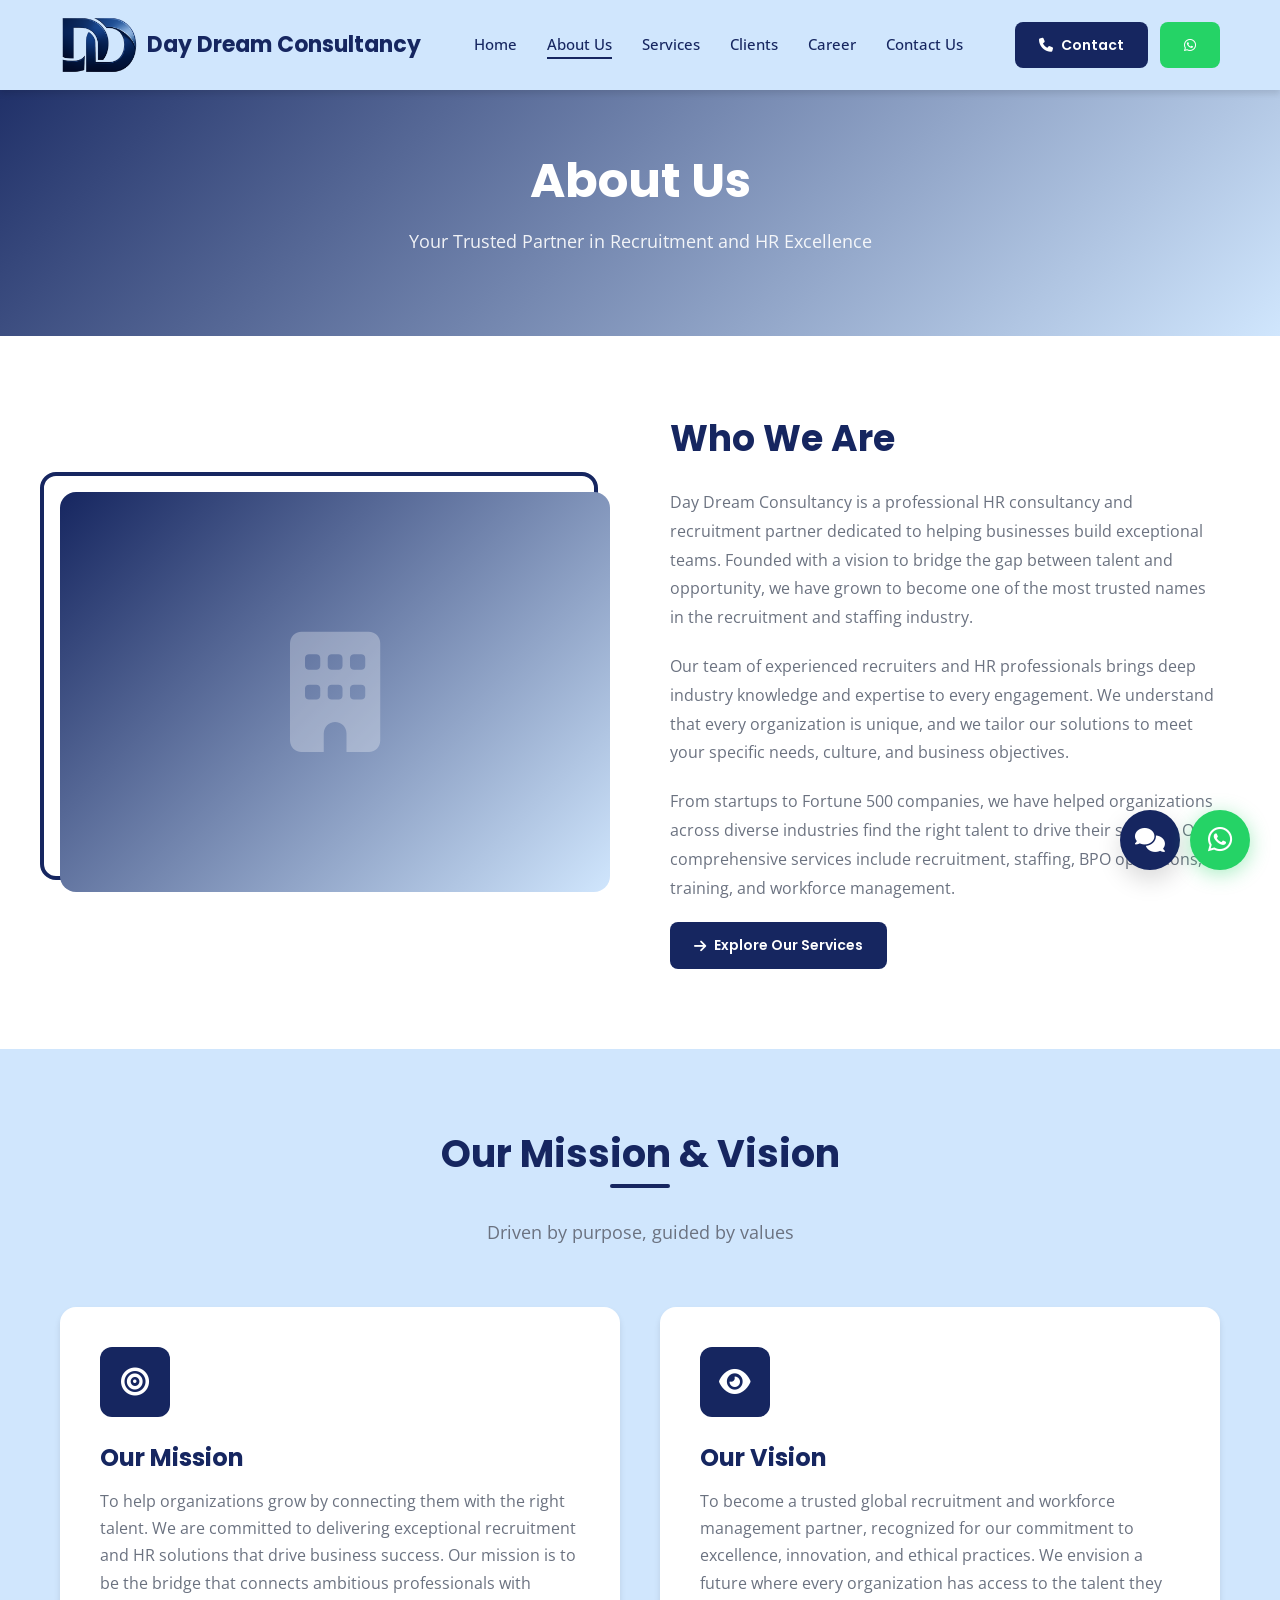
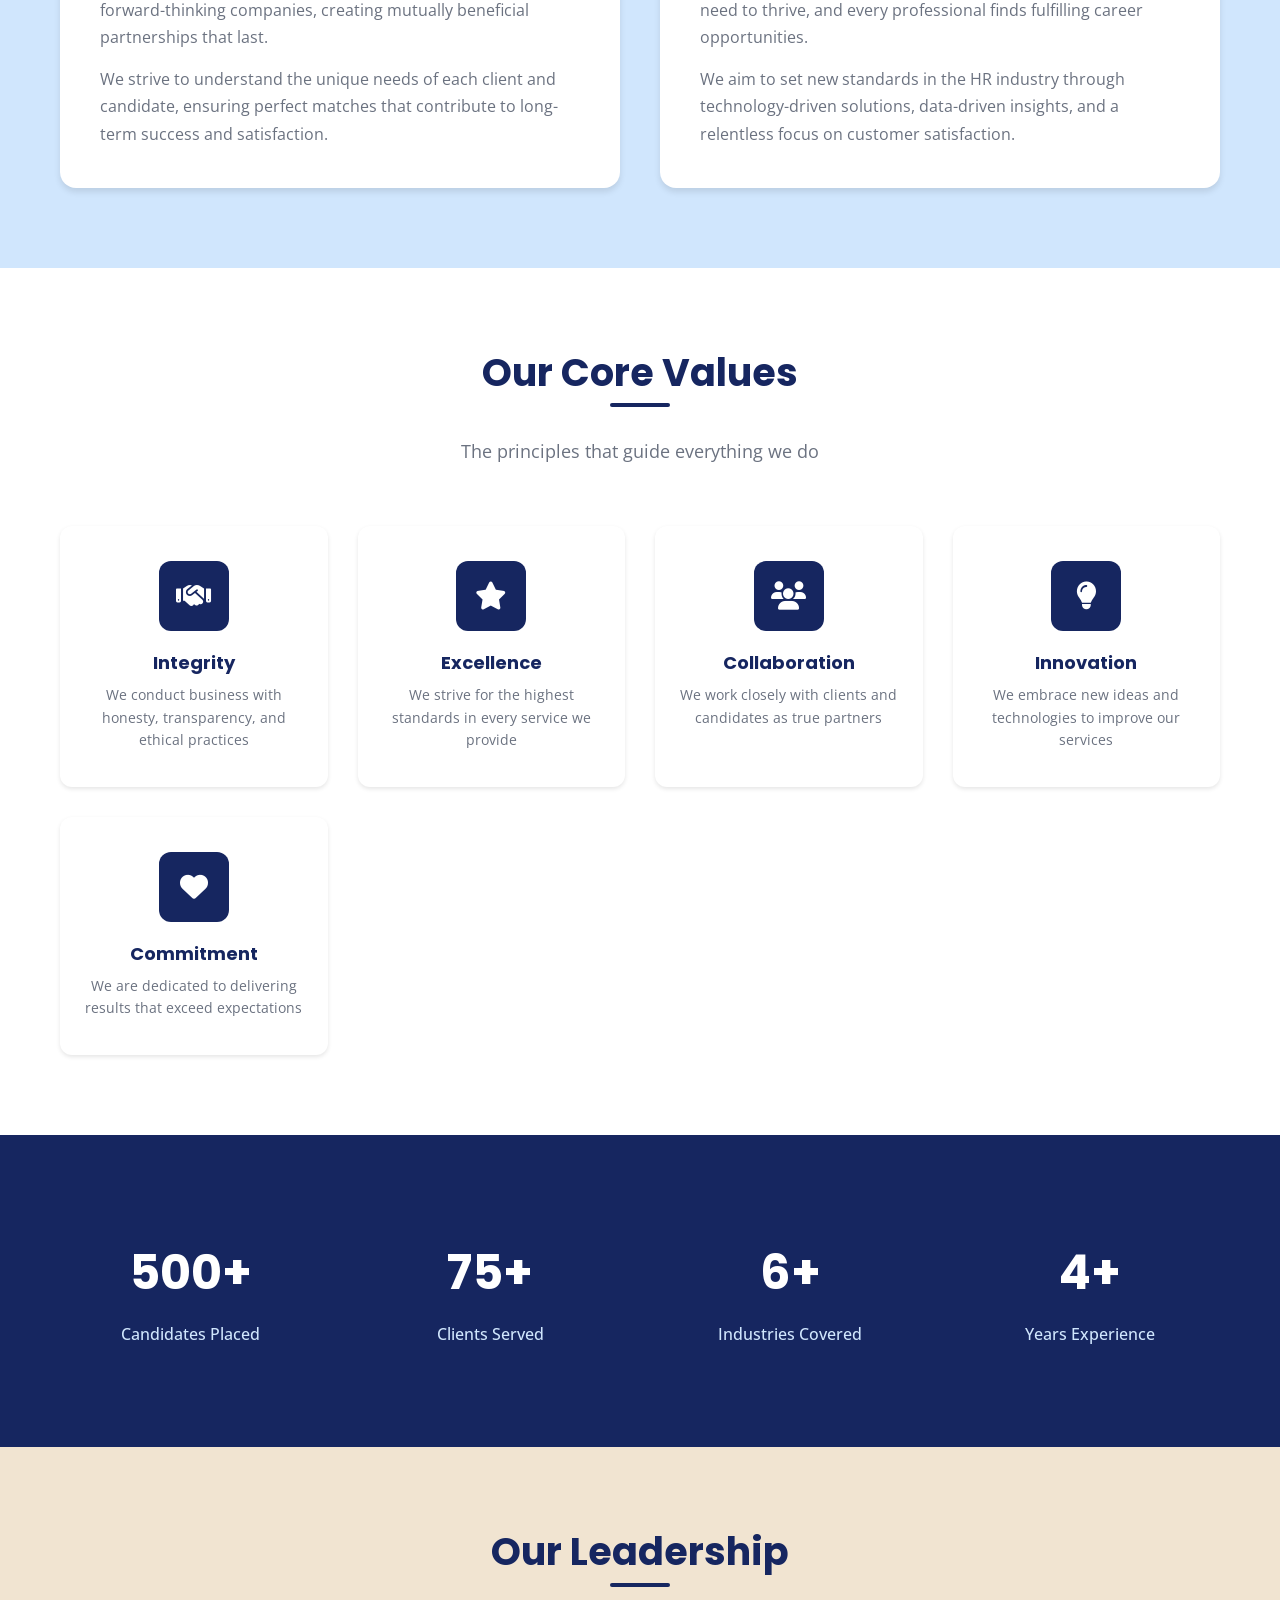
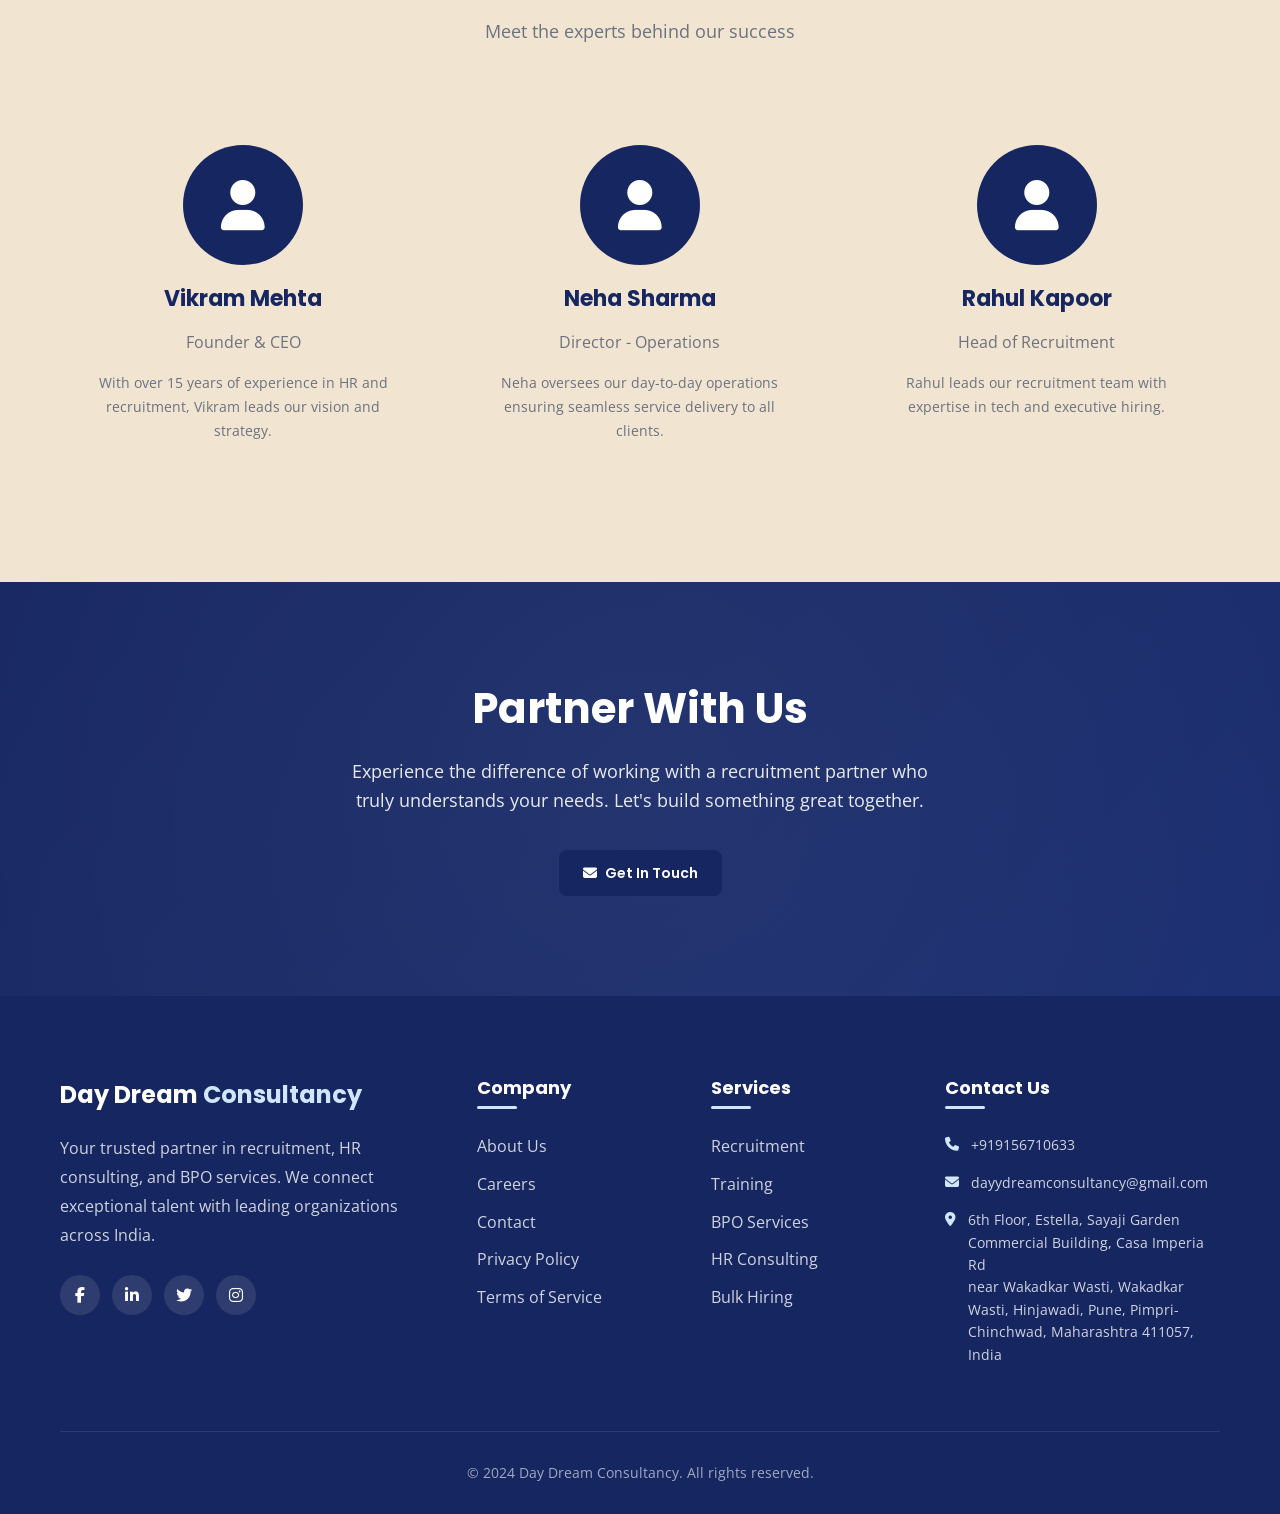
==== about.html @ 1b00fdf6 "Update project files" ====
<!DOCTYPE html>
<html lang="en">
<head>
    <meta charset="UTF-8">
    <meta name="viewport" content="width=device-width, initial-scale=1.0">
    <meta name="description" content="About Day Dream Consultancy - Professional HR consultancy and recruitment partner specializing in staffing, BPO operations, and workforce solutions.">
    <meta name="keywords" content="About Day Dream Consultancy, HR consultancy, recruitment company, staffing solutions">
    <meta name="author" content="Day Dream Consultancy">
    
    <title>About Us | Day Dream Consultancy</title>
    
    <!-- Google Fonts -->
    <link rel="preconnect" href="https://fonts.googleapis.com">
    <link rel="preconnect" href="https://fonts.gstatic.com" crossorigin>
    <link href="https://fonts.googleapis.com/css2?family=Open+Sans:wght@400;500;600&family=Poppins:wght@400;500;600;700&display=swap" rel="stylesheet">
    
    <!-- Font Awesome -->
    <link rel="stylesheet" href="https://cdnjs.cloudflare.com/ajax/libs/font-awesome/6.4.0/css/all.min.css">
    
    <!-- Custom CSS -->
    <link rel="stylesheet" href="css/style.css">

    <!-- Favicon -->
    <link rel="icon" type="image/png" href="data:image/svg+xml,%3Csvg xmlns='http://www.w3.org/2000/svg' viewBox='0 0 100 100'%3E%3Crect fill='%23162660' width='100' height='100' rx='15'/%3E%3Ctext x='50' y='65' font-family='Arial' font-size='45' font-weight='bold' text-anchor='middle' fill='white'%3EDD%3C/text%3E%3C/svg%3E">
</head>
<body>
    <!-- Navigation -->
    <nav class="navbar">
        <div class="container">
            <a href="index.html" class="logo">
    <img src="images/logo.png" alt="Day Dream Logo" class="logo-img">
                <div class="logo-text">Day Dream <span>Consultancy</span></div>
            </a>
            
            <ul class="nav-menu">
                <li><a href="index.html" class="nav-link">Home</a></li>
                <li><a href="about.html" class="nav-link active">About Us</a></li>
                <li><a href="services.html" class="nav-link">Services</a></li>
                <li><a href="clients.html" class="nav-link">Clients</a></li>
                <li><a href="career.html" class="nav-link">Career</a></li>
                <li><a href="contact.html" class="nav-link">Contact Us</a></li>
            
                
                <div class="nav-buttons mobile-only">
                    <a href="contact.html" class="btn btn-primary">
                        <i class="fas fa-phone"></i> Contact
                    </a>
                    <a href="https://wa.me/919XXXXXXXXXX?text=Hello%20Day%20Dream%20Consultancy%20I%20am%20interested%20in%20your%20services" target="_blank" class="btn btn-whatsapp">
                        <i class="fab fa-whatsapp"></i> WhatsApp
                    </a>
                </div>
            </ul>
            
            <div class="nav-buttons desktop-only">
                <a href="contact.html" class="btn btn-primary">
                    <i class="fas fa-phone"></i> Contact
                </a>
                <a href="https://wa.me/919156710633?text=Hello%20Day%20Dream%20Consultancy%20I%20am%20interested%20in%20your%20services" target="_blank" class="btn btn-whatsapp">
                    <i class="fab fa-whatsapp"></i>
                </a>
            </div>
            
            <div class="hamburger">
                <span></span>
                <span></span>
                <span></span>
            </div>
        </div>
    </nav>

    <!-- Page Header -->
    <header class="page-header">
        <div class="container">
            <h1>About Us</h1>
            <p>Your Trusted Partner in Recruitment and HR Excellence</p>
        </div>
    </header>

    <!-- About Content Section -->
    <section class="about-content">
        <div class="container">
            <div class="about-grid">
                <div class="about-image fade-in-up">
                    <div style="background: linear-gradient(135deg, #162660 0%, #D0E6FD 100%); height: 400px; border-radius: 16px; display: flex; align-items: center; justify-content: center;">
                        <i class="fas fa-building" style="font-size: 120px; color: rgba(255,255,255,0.3);"></i>
                    </div>
                </div>
                <div class="about-text fade-in-up">
                    <h2>Who We Are</h2>
                    <p>
                        Day Dream Consultancy is a professional HR consultancy and recruitment partner dedicated to 
                        helping businesses build exceptional teams. Founded with a vision to bridge the gap between 
                        talent and opportunity, we have grown to become one of the most trusted names in the 
                        recruitment and staffing industry.
                    </p>
                    <p>
                        Our team of experienced recruiters and HR professionals brings deep industry knowledge 
                        and expertise to every engagement. We understand that every organization is unique, and 
                        we tailor our solutions to meet your specific needs, culture, and business objectives.
                    </p>
                    <p>
                        From startups to Fortune 500 companies, we have helped organizations across diverse 
                        industries find the right talent to drive their success. Our comprehensive services 
                        include recruitment, staffing, BPO operations, training, and workforce management.
                    </p>
                    <a href="services.html" class="btn btn-royal">
                        <i class="fas fa-arrow-right"></i> Explore Our Services
                    </a>
                </div>
            </div>
        </div>
    </section>

    <!-- Mission & Vision Section -->
    <section class="mission-vision-section">
        <div class="container">
            <div class="section-header fade-in-up">
                <h2>Our Mission & Vision</h2>
                <p>Driven by purpose, guided by values</p>
            </div>
            
            <div class="mv-grid">
                <div class="mv-card fade-in-up">
                    <div class="mv-icon">
                        <i class="fas fa-bullseye"></i>
                    </div>
                    <h3>Our Mission</h3>
                    <p>
                        To help organizations grow by connecting them with the right talent. We are committed 
                        to delivering exceptional recruitment and HR solutions that drive business success. 
                        Our mission is to be the bridge that connects ambitious professionals with 
                        forward-thinking companies, creating mutually beneficial partnerships that last.
                    </p>
                    <p style="margin-top: 15px;">
                        We strive to understand the unique needs of each client and candidate, ensuring 
                        perfect matches that contribute to long-term success and satisfaction.
                    </p>
                </div>
                
                <div class="mv-card fade-in-up">
                    <div class="mv-icon">
                        <i class="fas fa-eye"></i>
                    </div>
                    <h3>Our Vision</h3>
                    <p>
                        To become a trusted global recruitment and workforce management partner, recognized 
                        for our commitment to excellence, innovation, and ethical practices. We envision 
                        a future where every organization has access to the talent they need to thrive, 
                        and every professional finds fulfilling career opportunities.
                    </p>
                    <p style="margin-top: 15px;">
                        We aim to set new standards in the HR industry through technology-driven solutions, 
                        data-driven insights, and a relentless focus on customer satisfaction.
                    </p>
                </div>
            </div>
        </div>
    </section>

    <!-- Core Values Section -->
    <section class="section-padding" style="background: #fff;">
        <div class="container">
            <div class="section-header fade-in-up">
                <h2>Our Core Values</h2>
                <p>The principles that guide everything we do</p>
            </div>

            <div class="features-grid">
                <div class="feature-box fade-in-up">
                    <div class="feature-icon">
                        <i class="fas fa-handshake"></i>
                    </div>
                    <h4>Integrity</h4>
                    <p>We conduct business with honesty, transparency, and ethical practices</p>
                </div>
                
                <div class="feature-box fade-in-up">
                    <div class="feature-icon">
                        <i class="fas fa-star"></i>
                    </div>
                    <h4>Excellence</h4>
                    <p>We strive for the highest standards in every service we provide</p>
                </div>
                
                <div class="feature-box fade-in-up">
                    <div class="feature-icon">
                        <i class="fas fa-users"></i>
                    </div>
                    <h4>Collaboration</h4>
                    <p>We work closely with clients and candidates as true partners</p>
                </div>
                
                <div class="feature-box fade-in-up">
                    <div class="feature-icon">
                        <i class="fas fa-lightbulb"></i>
                    </div>
                    <h4>Innovation</h4>
                    <p>We embrace new ideas and technologies to improve our services</p>
                </div>
                
                <div class="feature-box fade-in-up">
                    <div class="feature-icon">
                        <i class="fas fa-heart"></i>
                    </div>
                    <h4>Commitment</h4>
                    <p>We are dedicated to delivering results that exceed expectations</p>
                </div>
            </div>
        </div>
    </section>

    <!-- Statistics Section -->
    <section class="statistics-section">
        <div class="container">
            <div class="statistics-grid">
                <div class="stat-item fade-in-up">
                    <span class="stat-number counter" data-target="1000" data-suffix="+">0</span>
                    <span class="stat-label">Candidates Placed</span>
                </div>
                <div class="stat-item fade-in-up">
                    <span class="stat-number counter" data-target="150" data-suffix="+">0</span>
                    <span class="stat-label">Clients Served</span>
                </div>
                <div class="stat-item fade-in-up">
                    <span class="stat-number counter" data-target="12" data-suffix="+">0</span>
                    <span class="stat-label">Industries Covered</span>
                </div>
                <div class="stat-item fade-in-up">
                    <span class="stat-number counter" data-target="8" data-suffix="+">0</span>
                    <span class="stat-label">Years Experience</span>
                </div>
            </div>
        </div>
    </section>

    <!-- Team Section -->
    <section class="section-padding" style="background: #F1E4D1;">
        <div class="container">
            <div class="section-header fade-in-up">
                <h2>Our Leadership</h2>
                <p>Meet the experts behind our success</p>
            </div>
            
            <div class="services-grid" style="grid-template-columns: repeat(auto-fit, minmax(280px, 1fr));">
                <div class="service-card fade-in-up" style="text-align: center;">
                    <div style="width: 120px; height: 120px; background: #162660; border-radius: 50%; margin: 0 auto 20px; display: flex; align-items: center; justify-content: center;">
                        <i class="fas fa-user" style="font-size: 50px; color: white;"></i>
                    </div>
                    <h3>Vikram Mehta</h3>
                    <p style="color: #6B7280; margin-bottom: 15px;">Founder & CEO</p>
                    <p style="font-size: 14px;">With over 15 years of experience in HR and recruitment, Vikram leads our vision and strategy.</p>
                </div>
                
                <div class="service-card fade-in-up" style="text-align: center;">
                    <div style="width: 120px; height: 120px; background: #162660; border-radius: 50%; margin: 0 auto 20px; display: flex; align-items: center; justify-content: center;">
                        <i class="fas fa-user" style="font-size: 50px; color: white;"></i>
                    </div>
                    <h3>Neha Sharma</h3>
                    <p style="color: #6B7280; margin-bottom: 15px;">Director - Operations</p>
                    <p style="font-size: 14px;">Neha oversees our day-to-day operations ensuring seamless service delivery to all clients.</p>
                </div>
                
                <div class="service-card fade-in-up" style="text-align: center;">
                    <div style="width: 120px; height: 120px; background: #162660; border-radius: 50%; margin: 0 auto 20px; display: flex; align-items: center; justify-content: center;">
                        <i class="fas fa-user" style="font-size: 50px; color: white;"></i>
                    </div>
                    <h3>Rahul Kapoor</h3>
                    <p style="color: #6B7280; margin-bottom: 15px;">Head of Recruitment</p>
                    <p style="font-size: 14px;">Rahul leads our recruitment team with expertise in tech and executive hiring.</p>
                </div>
            </div>
        </div>
    </section>

    <!-- CTA Section -->
    <section class="cta-section">
        <div class="container">
            <div class="cta-content fade-in-up">
                <h2>Partner With Us</h2>
                <p>Experience the difference of working with a recruitment partner who truly understands your needs. 
                   Let's build something great together.</p>
                <a href="contact.html" class="btn btn-primary">
                    <i class="fas fa-envelope"></i> Get In Touch
                </a>
            </div>
        </div>
    </section>

    <!-- Footer -->
    <footer class="footer">
        <div class="container">
            <div class="footer-grid">
                <!-- Company Info -->
                <div class="footer-brand">
                    <div class="logo-text" style="color: white; font-size: 24px; margin-bottom: 20px;">
                        Day Dream <span style="color: #D0E6FD;">Consultancy</span>
                    </div>
                    <p>
                        Your trusted partner in recruitment, HR consulting, and BPO services. 
                        We connect exceptional talent with leading organizations across India.
                    </p>
                    <div class="footer-social">
                        <a href="#" aria-label="Facebook"><i class="fab fa-facebook-f"></i></a>
                        <a href="#" aria-label="LinkedIn"><i class="fab fa-linkedin-in"></i></a>
                        <a href="#" aria-label="Twitter"><i class="fab fa-twitter"></i></a>
                        <a href="#" aria-label="Instagram"><i class="fab fa-instagram"></i></a>
                    </div>
                </div>
                
                <!-- Quick Links -->
                <div>
                    <h4 class="footer-title">Company</h4>
                    <ul class="footer-links">
                        <li><a href="about.html">About Us</a></li>
                        <li><a href="career.html">Careers</a></li>
                        <li><a href="contact.html">Contact</a></li>
                        <li><a href="privacy.html">Privacy Policy</a></li>
                        <li><a href="terms.html">Terms of Service</a></li>
                    </ul>
                </div>
                
                <!-- Services -->
                <div>
                    <h4 class="footer-title">Services</h4>
                    <ul class="footer-links">
                        <li><a href="services.html">Recruitment</a></li>
                        <li><a href="services.html">Training</a></li>
                        <li><a href="services.html">BPO Services</a></li>
                        <li><a href="services.html">HR Consulting</a></li>
                        <li><a href="services.html">Bulk Hiring</a></li>
                    </ul>
                </div>
                
                <!-- Contact Info -->
                <div>
                    <h4 class="footer-title">Contact Us</h4>
                    <ul class="footer-contact">
                        <li>
                            <i class="fas fa-phone"></i>
                            <div>
                                <p>+919156710633</p>
                            </div>
                        </li>
                        <li>
                            <i class="fas fa-envelope"></i>
                            <div>
                                <p>dayydreamconsultancy@gmail.com</p>
                            </div>
                        </li>
                        <li>
                            <i class="fas fa-map-marker-alt"></i>
                            <div>
                                <p>6th Floor, Estella, Sayaji Garden Commercial Building, Casa Imperia Rd</p>
                                <p>near Wakadkar Wasti, Wakadkar Wasti, Hinjawadi, Pune, Pimpri-Chinchwad, Maharashtra 411057, India</p>
                            </div>
                        </li>
                    </ul>
                </div>
            </div>
            
            <div class="footer-bottom">
                <p>&copy; 2024 Day Dream Consultancy. All rights reserved.</p>
            </div>
        </div>
    </footer>

    <!-- Floating WhatsApp Button -->
    <a href="https://wa.me/919156710633?text=Hello%20Day%20Dream%20Consultancy%20I%20am%20interested%20in%20your%20services" 
       target="_blank" 
       class="whatsapp-float" 
       aria-label="Chat on WhatsApp">
        <i class="fab fa-whatsapp"></i>
    </a>


    <!-- Chatbot Widget -->
    <div class="chatbot-widget">
        <button class="chatbot-toggle" aria-label="Open chat">
            <i class="fas fa-comments"></i>
        </button>
        <div class="chatbot-window">
            <div class="chatbot-header">
                <h4>Day Dream Support</h4>
                <p>How can we help you today?</p>
            </div>
            <div class="chatbot-body">
                <div class="chatbot-message">
                    <p>Hello! Welcome to Day Dream Consultancy. Please select an option below:</p>
                </div>
                <div class="chatbot-options">
                    <div class="chatbot-option" data-action="hiring">
                        <i class="fas fa-briefcase"></i> Hiring Support
                    </div>
                    <div class="chatbot-option" data-action="job">
                        <i class="fas fa-user"></i> Apply for Job
                    </div>
                    <div class="chatbot-option" data-action="training">
                        <i class="fas fa-graduation-cap"></i> Training Programs
                    </div>
                    <div class="chatbot-option" data-action="hr">
                        <i class="fas fa-headset"></i> Talk to HR
                    </div>
                </div>
            </div>
        </div>
    </div>

    <!-- Custom JavaScript -->
    <script src="js/script.js"></script>
    
    <!-- Responsive Styles -->
    <style>
        @media (min-width: 769px) {
            .mobile-only { display: none !important; }
        }
        @media (max-width: 768px) {
            .desktop-only { display: none !important; }
        }
    </style>
</body>
</html>
---- css/style.css ----
/* ============================================
   Day Dream Consultancy - Main Stylesheet
   Color Palette:
   - Royal Blue: #162660 (Primary)
   - Powder Blue: #D0E6FD (Secondary)
   - Warm Beige: #F1E4D1 (Accent)
   ============================================ */

/* CSS Variables */
:root {
    --royal-blue: #162660;
    --powder-blue: #D0E6FD;
    --warm-beige: #F1E4D1;
    --white: #FFFFFF;
    --black: #1A1A1A;
    --gray: #6B7280;
    --light-gray: #F3F4F6;
    --success: #10B981;
    --warning: #F59E0B;
    --transition: all 0.3s ease;
    --shadow-sm: 0 2px 4px rgba(0, 0, 0, 0.1);
    --shadow-md: 0 4px 6px rgba(0, 0, 0, 0.1);
    --shadow-lg: 0 10px 25px rgba(0, 0, 0, 0.15);
    --shadow-xl: 0 20px 40px rgba(0, 0, 0, 0.2);
}

/* Reset & Base Styles */
* {
    margin: 0;
    padding: 0;
    box-sizing: border-box;
}

html {
    scroll-behavior: smooth;
}

body {
    font-family: 'Open Sans', 'Roboto', sans-serif;
    font-size: 16px;
    line-height: 1.6;
    color: var(--black);
    overflow-x: hidden;
}

h1, h2, h3, h4, h5, h6 {
    font-family: 'Poppins', 'Montserrat', sans-serif;
    font-weight: 700;
    line-height: 1.3;
    color: var(--royal-blue);
}

a {
    text-decoration: none;
    color: inherit;
    transition: var(--transition);
}

ul {
    list-style: none;
}

img {
    max-width: 100%;
    height: auto;
    display: block;
}

.container {
    max-width: 1200px;
    margin: 0 auto;
    padding: 0 20px;
}

.section-padding {
    padding: 80px 0;
}

/* ============================================
   Navigation Styles
   ============================================ */
.navbar {
    position: fixed;
    top: 0;
    left: 0;
    width: 100%;
    background: var(--powder-blue);
    z-index: 1000;
    padding: 15px 0;
    transition: var(--transition);
    box-shadow: var(--shadow-md);
}

.navbar.scrolled {
    padding: 10px 0;
    box-shadow: var(--shadow-lg);
}

.navbar .container {
    display: flex;
    justify-content: space-between;
    align-items: center;
}

.logo {
    display: flex;
    align-items: center;
    gap: 10px;
}

.logo-icon {
    display: flex;
    align-items: center;
    gap: 5px;
}

.logo-img {
    width: 77px;
    height: 60px;
}


.logo-text {
    color: var(--royal-blue);
    font-family: 'Poppins', sans-serif;
    font-size: 22px;
    font-weight: 700;
}

.logo-text span {
    color: var(--royal-blue);
}

.nav-menu {
    display: flex;
    align-items: center;
    gap: 30px;
}

.nav-link {
    color: var(--royal-blue);
    font-weight: 500;
    font-size: 15px;
    position: relative;
    padding: 5px 0;
}

.nav-link::after {
    content: '';
    position: absolute;
    bottom: 0;
    left: 0;
    width: 0;
    height: 2px;
    background: var(--royal-blue);
    transition: var(--transition);
}

.nav-link:hover::after,
.nav-link.active::after {
    width: 100%;
}

.nav-buttons {
    display: flex;
    gap: 12px;
}

.btn {
    display: inline-flex;
    align-items: center;
    justify-content: center;
    gap: 8px;
    padding: 12px 24px;
    font-size: 14px;
    font-weight: 600;
    border-radius: 8px;
    cursor: pointer;
    transition: var(--transition);
    border: none;
    font-family: 'Poppins', sans-serif;
}

.btn-primary {
    background: var(--royal-blue);
    color: var(--white);
}

.btn-primary:hover {
    background: #1a2d70;
    transform: translateY(-2px);
    box-shadow: var(--shadow-md);
}

.btn-secondary {
    background: transparent;
    color: var(--royal-blue);
    border: 2px solid var(--royal-blue);
}

.btn-secondary:hover {
    background: var(--royal-blue);
    color: var(--white);
}

.btn-whatsapp {
    background: #25D366;
    color: var(--white);
}

.btn-whatsapp:hover {
    background: #128C7E;
    transform: translateY(-2px);
}

.btn-royal {
    background: var(--royal-blue);
    color: var(--white);
}

.btn-royal:hover {
    background: #1a2d70;
    transform: translateY(-2px);
    box-shadow: var(--shadow-md);
}

.btn-beige {
    background: var(--warm-beige);
    color: var(--royal-blue);
}

.btn-beige:hover {
    background: #e5d4bc;
    transform: translateY(-2px);
}

.hamburger {
    display: none;
    flex-direction: column;
    gap: 5px;
    cursor: pointer;
    padding: 5px;
}

.hamburger span {
    width: 25px;
    height: 3px;
    background: var(--royal-blue);
    border-radius: 3px;
    transition: var(--transition);
}

/* Mobile/Desktop Visibility */
.mobile-only {
    display: none;
}

.desktop-only {
    display: flex;
}

/* ============================================
   Hero Section
   ============================================ */
.hero {
    min-height: 100vh;
    background: linear-gradient(135deg, var(--royal-blue) 0%, var(--powder-blue) 100%);
    display: flex;
    align-items: center;
    padding-top: 80px;
    position: relative;
    overflow: hidden;
}

.hero::before {
    content: '';
    position: absolute;
    top: 0;
    left: 0;
    right: 0;
    bottom: 0;
    background: url("data:image/svg+xml,%3Csvg width='60' height='60' viewBox='0 0 60 60' xmlns='http://www.w3.org/2000/svg'%3E%3Cg fill='none' fill-rule='evenodd'%3E%3Cg fill='%23ffffff' fill-opacity='0.05'%3E%3Cpath d='M36 34v-4h-2v4h-4v2h4v4h2v-4h4v-2h-4zm0-30V0h-2v4h-4v2h4v4h2V6h4V4h-4zM6 34v-4H4v4H0v2h4v4h2v-4h4v-2H6zM6 4V0H4v4H0v2h4v4h2V6h4V4H6z'/%3E%3C/g%3E%3C/g%3E%3C/svg%3E");
    opacity: 0.5;
}

.hero .container {
    position: relative;
    z-index: 1;
}

.hero-content {
    max-width: 700px;
    animation: fadeInUp 1s ease;
}

.hero-subtitle {
    color: var(--powder-blue);
    font-size: 14px;
    font-weight: 600;
    text-transform: uppercase;
    letter-spacing: 2px;
    margin-bottom: 20px;
    display: inline-block;
}

.hero-title {
    color: var(--white);
    font-size: 52px;
    line-height: 1.2;
    margin-bottom: 25px;
}

.hero-title span {
    color: var(--warm-beige);
}

.hero-description {
    color: rgba(255, 255, 255, 0.9);
    font-size: 18px;
    line-height: 1.8;
    margin-bottom: 35px;
}

.hero-buttons {
    display: flex;
    gap: 15px;
    flex-wrap: wrap;
}

.hero-buttons .btn {
    padding: 15px 35px;
    font-size: 16px;
}

.hero-image {
    position: absolute;
    right: 5%;
    top: 50%;
    transform: translateY(-50%);
    max-width: 450px;
    animation: float 3s ease-in-out infinite;
}

@keyframes float {
    0%, 100% { transform: translateY(-50%) translateY(0); }
    50% { transform: translateY(-50%) translateY(-20px); }
}

/* ============================================
   Section Headers
   ============================================ */
.section-header {
    text-align: center;
    margin-bottom: 60px;
}

.section-header h2 {
    font-size: 38px;
    margin-bottom: 15px;
    position: relative;
    display: inline-block;
}

.section-header h2::after {
    content: '';
    position: absolute;
    bottom: -10px;
    left: 50%;
    transform: translateX(-50%);
    width: 60px;
    height: 4px;
    background: var(--royal-blue);
    border-radius: 2px;
}

.section-header p {
    color: var(--gray);
    font-size: 18px;
    max-width: 600px;
    margin: 25px auto 0;
}

/* ============================================
   Services Section
   ============================================ */
.services-section {
    background: var(--white);
}

.services-grid {
    display: grid;
    grid-template-columns: repeat(auto-fit, minmax(350px, 1fr));
    gap: 30px;
}

.service-card {
    background: var(--warm-beige);
    padding: 40px 30px;
    border-radius: 16px;
    text-align: center;
    transition: var(--transition);
    position: relative;
    overflow: hidden;
}

.service-card::before {
    content: '';
    position: absolute;
    top: 0;
    left: 0;
    width: 100%;
    height: 4px;
    background: var(--royal-blue);
    transform: scaleX(0);
    transition: var(--transition);
}

.service-card:hover {
    transform: translateY(-10px);
    box-shadow: var(--shadow-xl);
}

.service-card:hover::before {
    transform: scaleX(1);
}

.service-icon {
    width: 80px;
    height: 80px;
    background: var(--royal-blue);
    border-radius: 50%;
    display: flex;
    align-items: center;
    justify-content: center;
    margin: 0 auto 25px;
    font-size: 32px;
    color: var(--white);
    transition: var(--transition);
}

.service-card:hover .service-icon {
    background: var(--white);
    color: var(--royal-blue);
    transform: rotateY(360deg);
}

.service-card h3 {
    font-size: 22px;
    margin-bottom: 15px;
    color: var(--royal-blue);
}

.service-card p {
    color: var(--gray);
    margin-bottom: 20px;
    line-height: 1.7;
}

.service-link {
    color: var(--royal-blue);
    font-weight: 600;
    display: inline-flex;
    align-items: center;
    gap: 5px;
}

.service-link:hover {
    gap: 10px;
}

/* ============================================
   Why Choose Us Section
   ============================================ */
.why-choose-section {
    background: var(--powder-blue);
}

.why-choose-section .section-header h2::after {
    background: var(--royal-blue);
}

.features-grid {
    display: grid;
    grid-template-columns: repeat(auto-fit, minmax(220px, 1fr));
    gap: 30px;
}

.feature-box {
    background: var(--white);
    padding: 35px 25px;
    border-radius: 12px;
    text-align: center;
    transition: var(--transition);
    box-shadow: var(--shadow-sm);
}

.feature-box:hover {
    transform: translateY(-5px);
    box-shadow: var(--shadow-lg);
}

.feature-icon {
    width: 70px;
    height: 70px;
    background: var(--royal-blue);
    border-radius: 12px;
    display: flex;
    align-items: center;
    justify-content: center;
    margin: 0 auto 20px;
    font-size: 28px;
    color: var(--white);
}

.feature-box h4 {
    font-size: 18px;
    margin-bottom: 10px;
    color: var(--royal-blue);
}

.feature-box p {
    color: var(--gray);
    font-size: 14px;
}

/* ============================================
   Statistics Section
   ============================================ */
.statistics-section {
    background: var(--royal-blue);
    padding: 80px 0;
}

.statistics-grid {
    display: grid;
    grid-template-columns: repeat(auto-fit, minmax(200px, 1fr));
    gap: 40px;
    text-align: center;
}

.stat-item {
    padding: 20px;
}

.stat-number {
    font-size: 48px;
    font-weight: 700;
    color: var(--white);
    font-family: 'Poppins', sans-serif;
    display: block;
    margin-bottom: 10px;
}

.stat-label {
    color: var(--powder-blue);
    font-size: 16px;
    font-weight: 500;
}

/* ============================================
   Client Logo Slider
   ============================================ */
.clients-slider-section {
    background: var(--white);
    padding: 60px 0;
    overflow: hidden;
}

.clients-slider {
    display: flex;
    gap: 60px;
    animation: scroll 30s linear infinite;
}

.clients-slider:hover {
    animation-play-state: paused;
}

@keyframes scroll {
    0% { transform: translateX(0); }
    100% { transform: translateX(-50%); }
}

.client-logo {
    flex-shrink: 0;
    width: 150px;
    height: 80px;
    background: var(--light-gray);
    border-radius: 8px;
    display: flex;
    align-items: center;
    justify-content: center;
    font-weight: 600;
    color: var(--gray);
    filter: grayscale(100%);
    opacity: 0.7;
    transition: var(--transition);
}

.client-logo:hover {
    filter: grayscale(0%);
    opacity: 1;
}

/* ============================================
   Testimonials Section
   ============================================ */
.testimonials-section {
    background: var(--warm-beige);
}

.testimonials-slider {
    position: relative;
    max-width: 800px;
    margin: 0 auto;
    overflow: hidden;
}

.testimonials-track {
    display: flex;
    transition: transform 0.5s ease;
}

.testimonial-card {
    min-width: 100%;
    padding: 40px;
    background: var(--white);
    border-radius: 16px;
    text-align: center;
    box-shadow: var(--shadow-md);
}

.testimonial-stars {
    color: #FFC107;
    font-size: 20px;
    margin-bottom: 20px;
}

.testimonial-text {
    font-size: 18px;
    color: var(--gray);
    line-height: 1.8;
    margin-bottom: 25px;
    font-style: italic;
}

.testimonial-author {
    display: flex;
    flex-direction: column;
    align-items: center;
    gap: 5px;
}

.testimonial-author h4 {
    color: var(--royal-blue);
    font-size: 18px;
}

.testimonial-author span {
    color: var(--gray);
    font-size: 14px;
}

.testimonial-nav {
    display: flex;
    justify-content: center;
    gap: 15px;
    margin-top: 30px;
}

.testimonial-nav button {
    width: 45px;
    height: 45px;
    border-radius: 50%;
    border: 2px solid var(--royal-blue);
    background: transparent;
    color: var(--royal-blue);
    cursor: pointer;
    transition: var(--transition);
    display: flex;
    align-items: center;
    justify-content: center;
}

.testimonial-nav button:hover {
    background: var(--royal-blue);
    color: var(--white);
}

.testimonial-dots {
    display: flex;
    justify-content: center;
    gap: 10px;
    margin-top: 20px;
}

.dot {
    width: 12px;
    height: 12px;
    border-radius: 50%;
    background: var(--gray);
    cursor: pointer;
    transition: var(--transition);
}

.dot.active {
    background: var(--royal-blue);
    transform: scale(1.2);
}

/* ============================================
   CTA Section
   ============================================ */
.cta-section {
    background: linear-gradient(135deg, var(--royal-blue) 0%, #1a2d70 100%);
    padding: 100px 0;
    text-align: center;
    position: relative;
    overflow: hidden;
}

.cta-section::before {
    content: '';
    position: absolute;
    top: -50%;
    left: -50%;
    width: 200%;
    height: 200%;
    background: radial-gradient(circle, rgba(255,255,255,0.05) 0%, transparent 70%);
    animation: rotate 20s linear infinite;
}

@keyframes rotate {
    from { transform: rotate(0deg); }
    to { transform: rotate(360deg); }
}

.cta-content {
    position: relative;
    z-index: 1;
}

.cta-content h2 {
    color: var(--white);
    font-size: 42px;
    margin-bottom: 20px;
}

.cta-content p {
    color: rgba(255, 255, 255, 0.9);
    font-size: 18px;
    max-width: 600px;
    margin: 0 auto 35px;
}

/* ============================================
   About Page Styles
   ============================================ */
.page-header {
    background: linear-gradient(135deg, var(--royal-blue) 0%, var(--powder-blue) 100%);
    padding: 150px 0 80px;
    text-align: center;
}

.page-header h1 {
    color: var(--white);
    font-size: 48px;
    margin-bottom: 15px;
}

.page-header p {
    color: rgba(255, 255, 255, 0.9);
    font-size: 18px;
}

.about-content {
    padding: 80px 0;
}

.about-grid {
    display: grid;
    grid-template-columns: 1fr 1fr;
    gap: 60px;
    align-items: center;
}

.about-image {
    position: relative;
}

.about-image img {
    border-radius: 16px;
    box-shadow: var(--shadow-xl);
}

.about-image::before {
    content: '';
    position: absolute;
    top: -20px;
    left: -20px;
    width: 100%;
    height: 100%;
    border: 4px solid var(--royal-blue);
    border-radius: 16px;
    z-index: -1;
}

.about-text h2 {
    font-size: 36px;
    margin-bottom: 25px;
}

.about-text p {
    color: var(--gray);
    margin-bottom: 20px;
    line-height: 1.8;
}

.mission-vision-section {
    background: var(--powder-blue);
    padding: 80px 0;
}

.mv-grid {
    display: grid;
    grid-template-columns: 1fr 1fr;
    gap: 40px;
}

.mv-card {
    background: var(--white);
    padding: 40px;
    border-radius: 16px;
    box-shadow: var(--shadow-md);
    transition: var(--transition);
}

.mv-card:hover {
    transform: translateY(-5px);
    box-shadow: var(--shadow-lg);
}

.mv-icon {
    width: 70px;
    height: 70px;
    background: var(--royal-blue);
    border-radius: 12px;
    display: flex;
    align-items: center;
    justify-content: center;
    font-size: 28px;
    color: var(--white);
    margin-bottom: 25px;
}

.mv-card h3 {
    font-size: 24px;
    margin-bottom: 15px;
}

.mv-card p {
    color: var(--gray);
    line-height: 1.7;
}

/* ============================================
   Services Page Styles
   ============================================ */
.services-detail-section {
    padding: 80px 0;
    background: var(--white);
}

.service-detail-card {
    display: grid;
    grid-template-columns: 1fr 1fr;
    gap: 50px;
    align-items: center;
    margin-bottom: 60px;
    padding: 40px;
    background: var(--warm-beige);
    border-radius: 16px;
}

.service-detail-card:nth-child(even) {
    direction: rtl;
}

.service-detail-card:nth-child(even) > * {
    direction: ltr;
}

.service-detail-content h3 {
    font-size: 28px;
    margin-bottom: 20px;
    display: flex;
    align-items: center;
    gap: 15px;
}

.service-detail-content h3 i {
    width: 50px;
    height: 50px;
    background: var(--royal-blue);
    border-radius: 10px;
    display: flex;
    align-items: center;
    justify-content: center;
    color: var(--white);
    font-size: 22px;
}

.service-detail-content p {
    color: var(--gray);
    line-height: 1.8;
    margin-bottom: 20px;
}

.service-features {
    list-style: none;
}

.service-features li {
    padding: 8px 0;
    color: var(--black);
    display: flex;
    align-items: center;
    gap: 10px;
}

.service-features li::before {
    content: '✓';
    width: 24px;
    height: 24px;
    background: var(--royal-blue);
    color: var(--white);
    border-radius: 50%;
    display: flex;
    align-items: center;
    justify-content: center;
    font-size: 12px;
    flex-shrink: 0;
}

.service-detail-image {
    background: var(--royal-blue);
    border-radius: 12px;
    height: 300px;
    display: flex;
    align-items: center;
    justify-content: center;
    color: var(--white);
    font-size: 64px;
}

/* ============================================
   Clients Page Styles
   ============================================ */
.clients-grid-section {
    padding: 80px 0;
    background: var(--white);
}

.clients-grid {
    display: grid;
    grid-template-columns: repeat(auto-fit, minmax(200px, 1fr));
    gap: 30px;
    margin-bottom: 80px;
}

.client-card {
    background: var(--light-gray);
    padding: 40px 30px;
    border-radius: 12px;
    text-align: center;
    transition: var(--transition);
    border: 2px solid transparent;
}

.client-card:hover {
    border-color: var(--royal-blue);
    transform: translateY(-5px);
    box-shadow: var(--shadow-md);
}

.client-card i {
    font-size: 48px;
    color: var(--royal-blue);
    margin-bottom: 15px;
}

.client-card h4 {
    color: var(--royal-blue);
    font-size: 18px;
}

.video-testimonials {
    background: var(--powder-blue);
    padding: 60px;
    border-radius: 16px;
    text-align: center;
}

.video-testimonials h3 {
    font-size: 28px;
    margin-bottom: 30px;
}

.video-grid {
    display: grid;
    grid-template-columns: repeat(auto-fit, minmax(300px, 1fr));
    gap: 30px;
}

.video-card {
    background: var(--white);
    border-radius: 12px;
    overflow: hidden;
    box-shadow: var(--shadow-md);
}

.video-placeholder {
    height: 200px;
    background: var(--royal-blue);
    display: flex;
    align-items: center;
    justify-content: center;
    color: var(--white);
    font-size: 48px;
}

.video-card h4 {
    padding: 20px;
    color: var(--royal-blue);
}

/* ============================================
   Career Page Styles
   ============================================ */
.career-section {
    padding: 80px 0;
    background: var(--white);
}

.jobs-grid {
    display: grid;
    grid-template-columns: repeat(auto-fit, minmax(350px, 1fr));
    gap: 30px;
    margin-bottom: 60px;
}

.job-card {
    background: var(--warm-beige);
    padding: 30px;
    border-radius: 12px;
    transition: var(--transition);
    border-left: 4px solid var(--royal-blue);
}

.job-card:hover {
    transform: translateX(10px);
    box-shadow: var(--shadow-md);
}

.job-card h4 {
    font-size: 20px;
    margin-bottom: 15px;
    color: var(--royal-blue);
}

.job-meta {
    display: flex;
    gap: 20px;
    margin-bottom: 20px;
    flex-wrap: wrap;
}

.job-meta span {
    display: flex;
    align-items: center;
    gap: 5px;
    color: var(--gray);
    font-size: 14px;
}

.application-section {
    background: var(--powder-blue);
    padding: 60px;
    border-radius: 16px;
}

.application-section h3 {
    font-size: 28px;
    margin-bottom: 30px;
    text-align: center;
}

.form-grid {
    display: grid;
    grid-template-columns: repeat(2, 1fr);
    gap: 20px;
}

.form-group {
    margin-bottom: 5px;
}

.form-group.full-width {
    grid-column: span 2;
}

.form-group label {
    display: block;
    margin-bottom: 8px;
    color: var(--royal-blue);
    font-weight: 600;
    font-size: 14px;
}

.form-group input,
.form-group select,
.form-group textarea {
    width: 100%;
    padding: 14px 18px;
    border: 2px solid transparent;
    border-radius: 8px;
    font-size: 15px;
    font-family: inherit;
    transition: var(--transition);
    background: var(--white);
}

.form-group input:focus,
.form-group select:focus,
.form-group textarea:focus {
    outline: none;
    border-color: var(--royal-blue);
}

.form-group input[type="file"] {
    padding: 10px;
}

.file-hint {
    font-size: 12px;
    color: var(--gray);
    margin-top: 5px;
}

.form-group textarea {
    resize: vertical;
    min-height: 120px;
}

.form-submit {
    grid-column: span 2;
    text-align: center;
    margin-top: 20px;
}

.form-submit .btn {
    padding: 15px 50px;
    font-size: 16px;
}

/* ============================================
   Contact Page Styles
   ============================================ */
.contact-section {
    padding: 80px 0;
    background: var(--white);
}

.contact-grid {
    display: grid;
    grid-template-columns: 1fr 1fr;
    gap: 60px;
}

.contact-info h3 {
    font-size: 28px;
    margin-bottom: 25px;
}

.contact-info > p {
    color: var(--gray);
    margin-bottom: 30px;
    line-height: 1.8;
}

.contact-details {
    margin-bottom: 40px;
}

.contact-item {
    display: flex;
    align-items: flex-start;
    gap: 15px;
    margin-bottom: 25px;
}

.contact-item i {
    width: 50px;
    height: 50px;
    background: var(--royal-blue);
    border-radius: 10px;
    display: flex;
    align-items: center;
    justify-content: center;
    color: var(--white);
    font-size: 20px;
    flex-shrink: 0;
}

.contact-item h4 {
    font-size: 16px;
    margin-bottom: 5px;
}

.contact-item p {
    color: var(--gray);
    font-size: 15px;
}

.social-links {
    display: flex;
    gap: 15px;
}

.social-links a {
    width: 45px;
    height: 45px;
    background: var(--royal-blue);
    border-radius: 50%;
    display: flex;
    align-items: center;
    justify-content: center;
    color: var(--white);
    font-size: 18px;
    transition: var(--transition);
}

.social-links a:hover {
    background: var(--powder-blue);
    color: var(--royal-blue);
    transform: translateY(-3px);
}

.contact-form-wrapper {
    background: var(--warm-beige);
    padding: 40px;
    border-radius: 16px;
}

.contact-form-wrapper h3 {
    font-size: 24px;
    margin-bottom: 25px;
}

.map-section {
    padding: 0 0 80px;
}

.map-container {
    height: 400px;
    background: var(--light-gray);
    border-radius: 16px;
    display: flex;
    align-items: center;
    justify-content: center;
    color: var(--gray);
}

/* ============================================
   Floating WhatsApp Button
   ============================================ */
.whatsapp-float {
    position: fixed;
    bottom: 30px;
    right: 30px;
    width: 60px;
    height: 60px;
    background: #25D366;
    border-radius: 50%;
    display: flex;
    align-items: center;
    justify-content: center;
    color: var(--white);
    font-size: 28px;
    box-shadow: 0 4px 20px rgba(37, 211, 102, 0.4);
    z-index: 999;
    transition: var(--transition);
    animation: pulse 2s infinite;
}

.whatsapp-float:hover {
    transform: scale(1.1);
    box-shadow: 0 6px 30px rgba(37, 211, 102, 0.6);
}

@keyframes pulse {
    0%, 100% { box-shadow: 0 4px 20px rgba(37, 211, 102, 0.4); }
    50% { box-shadow: 0 4px 30px rgba(37, 211, 102, 0.7); }
}

/* ============================================
   Chatbot Widget
   ============================================ */
.chatbot-widget {
    position: fixed;
    bottom: 30px;
    right: 100px;
    z-index: 998;
}

.chatbot-toggle {
    width: 60px;
    height: 60px;
    background: var(--royal-blue);
    border-radius: 50%;
    display: flex;
    align-items: center;
    justify-content: center;
    color: var(--white);
    font-size: 24px;
    cursor: pointer;
    box-shadow: var(--shadow-lg);
    transition: var(--transition);
    border: none;
}

.chatbot-toggle:hover {
    transform: scale(1.1);
}

.chatbot-window {
    position: absolute;
    bottom: 75px;
    right: 0;
    width: 320px;
    background: var(--white);
    border-radius: 16px;
    box-shadow: var(--shadow-xl);
    overflow: hidden;
    display: none;
    animation: slideUp 0.3s ease;
}

.chatbot-window.active {
    display: block;
}

@keyframes slideUp {
    from {
        opacity: 0;
        transform: translateY(20px);
    }
    to {
        opacity: 1;
        transform: translateY(0);
    }
}

.chatbot-header {
    background: var(--royal-blue);
    padding: 20px;
    color: var(--white);
}

.chatbot-header h4 {
    color: var(--white);
    font-size: 16px;
    margin-bottom: 5px;
}

.chatbot-header p {
    font-size: 13px;
    opacity: 0.9;
}

.chatbot-body {
    padding: 20px;
}

.chatbot-message {
    background: var(--powder-blue);
    padding: 15px;
    border-radius: 12px;
    margin-bottom: 20px;
}

.chatbot-message p {
    font-size: 14px;
    color: var(--royal-blue);
}

.chatbot-options {
    display: flex;
    flex-direction: column;
    gap: 10px;
}

.chatbot-option {
    padding: 12px 15px;
    background: var(--warm-beige);
    border-radius: 8px;
    cursor: pointer;
    transition: var(--transition);
    font-size: 14px;
    color: var(--royal-blue);
    font-weight: 500;
}

.chatbot-option:hover {
    background: var(--royal-blue);
    color: var(--white);
}

/* ============================================
   Footer Styles
   ============================================ */
.footer {
    background: var(--royal-blue);
    color: var(--white);
    padding: 80px 0 30px;
}

.footer-grid {
    display: grid;
    grid-template-columns: 2fr 1fr 1fr 1.5fr;
    gap: 50px;
    margin-bottom: 50px;
}

.footer-brand .logo-text {
    margin-bottom: 20px;
    display: inline-block;
}

.footer-brand p {
    color: rgba(255, 255, 255, 0.8);
    line-height: 1.8;
    margin-bottom: 25px;
}

.footer-title {
    font-size: 18px;
    color: var(--white);
    margin-bottom: 25px;
    position: relative;
    padding-bottom: 10px;
}

.footer-title::after {
    content: '';
    position: absolute;
    bottom: 0;
    left: 0;
    width: 40px;
    height: 3px;
    background: var(--powder-blue);
    border-radius: 2px;
}

.footer-links li {
    margin-bottom: 12px;
}

.footer-links a {
    color: rgba(255, 255, 255, 0.8);
    transition: var(--transition);
    display: inline-block;
}

.footer-links a:hover {
    color: var(--powder-blue);
    padding-left: 5px;
}

.footer-contact li {
    display: flex;
    align-items: flex-start;
    gap: 12px;
    margin-bottom: 15px;
    color: rgba(255, 255, 255, 0.8);
    font-size: 14px;
}

.footer-contact i {
    color: var(--powder-blue);
    margin-top: 3px;
}

.footer-social {
    display: flex;
    gap: 12px;
    margin-top: 20px;
}

.footer-social a {
    width: 40px;
    height: 40px;
    background: rgba(255, 255, 255, 0.1);
    border-radius: 50%;
    display: flex;
    align-items: center;
    justify-content: center;
    color: var(--white);
    transition: var(--transition);
}

.footer-social a:hover {
    background: var(--powder-blue);
    color: var(--royal-blue);
    transform: translateY(-3px);
}

.footer-bottom {
    border-top: 1px solid rgba(255, 255, 255, 0.1);
    padding-top: 30px;
    text-align: center;
}

.footer-bottom p {
    color: rgba(255, 255, 255, 0.6);
    font-size: 14px;
}

/* ============================================
   Animations
   ============================================ */
@keyframes fadeInUp {
    from {
        opacity: 0;
        transform: translateY(30px);
    }
    to {
        opacity: 1;
        transform: translateY(0);
    }
}

@keyframes fadeIn {
    from { opacity: 0; }
    to { opacity: 1; }
}

.fade-in {
    animation: fadeIn 0.8s ease forwards;
}

.fade-in-up {
    opacity: 0;
    transform: translateY(30px);
    transition: opacity 0.8s ease, transform 0.8s ease;
}

.fade-in-up.visible {
    opacity: 1;
    transform: translateY(0);
}

/* Button Ripple Effect */
.btn {
    position: relative;
    overflow: hidden;
}

.btn::after {
    content: '';
    position: absolute;
    top: 50%;
    left: 50%;
    width: 0;
    height: 0;
    background: rgba(255, 255, 255, 0.3);
    border-radius: 50%;
    transform: translate(-50%, -50%);
    transition: width 0.6s, height 0.6s;
}

.btn:active::after {
    width: 300px;
    height: 300px;
}

/* ============================================
   Responsive Styles
   ============================================ */
@media (max-width: 1024px) {
    .nav-menu {
        gap: 20px;
    }
    
    .hero-title {
        font-size: 42px;
    }
    
    .hero-image {
        max-width: 350px;
    }
    
    .footer-grid {
        grid-template-columns: 1fr 1fr;
    }
    
    .about-grid,
    .contact-grid {
        grid-template-columns: 1fr;
    }
    
    .about-image::before {
        display: none;
    }
}

@media (max-width: 768px) {
    .hamburger {
        display: flex;
    }
    
    .nav-menu {
        position: fixed;
        top: 70px;
        left: -100%;
        width: 100%;
        height: calc(100vh - 70px);
        background: var(--powder-blue);
        flex-direction: column;
        padding: 40px 20px;
        transition: var(--transition);
        gap: 20px;
    }
    
    .nav-menu.active {
        left: 0;
    }
    
    .nav-buttons {
        flex-direction: column;
        width: 100%;
    }
    
    .nav-buttons .btn {
        width: 100%;
        justify-content: center;
    }
    
    .hero {
        padding-top: 100px;
        text-align: center;
    }
    
    .hero-title {
        font-size: 32px;
    }
    
    .hero-description {
        font-size: 16px;
    }
    
    .hero-image {
        display: none;
    }
    
    .hero-buttons {
        justify-content: center;
    }
    
    .section-header h2 {
        font-size: 28px;
    }
    
    .services-grid,
    .jobs-grid {
        grid-template-columns: 1fr;
    }
    
    .service-detail-card {
        grid-template-columns: 1fr;
    }
    
    .service-detail-card:nth-child(even) {
        direction: ltr;
    }
    
    .mv-grid {
        grid-template-columns: 1fr;
    }
    
    .statistics-grid {
        grid-template-columns: repeat(2, 1fr);
    }
    
    .stat-number {
        font-size: 36px;
    }
    
    .footer-grid {
        grid-template-columns: 1fr;
        gap: 40px;
    }
    
    .form-grid {
        grid-template-columns: 1fr;
    }
    
    .form-group.full-width,
    .form-submit {
        grid-column: span 1;
    }
    
    .application-section,
    .contact-form-wrapper {
        padding: 30px 20px;
    }
    
    .page-header h1 {
        font-size: 32px;
    }
    
    .cta-content h2 {
        font-size: 28px;
    }
    
    .chatbot-widget {
        right: 20px;
        bottom: 100px;
    }
    
    .whatsapp-float {
        right: 20px;
        bottom: 20px;
    }
    
    /* Mobile/Desktop Visibility */
    .mobile-only {
        display: flex;
    }
    
    .desktop-only {
        display: none;
    }
}

@media (max-width: 480px) {
    .hero-title {
        font-size: 26px;
    }
    
    .section-padding {
        padding: 50px 0;
    }
    
    .statistics-grid {
        grid-template-columns: 1fr;
    }
    
    .features-grid {
        grid-template-columns: 1fr;
    }
    
    .btn {
        padding: 10px 20px;
        font-size: 13px;
    }
}

/* ============================================
   Utility Classes
   ============================================ */
.text-center { text-align: center; }
.text-left { text-align: left; }
.text-right { text-align: right; }

.mt-1 { margin-top: 10px; }
.mt-2 { margin-top: 20px; }
.mt-3 { margin-top: 30px; }
.mt-4 { margin-top: 40px; }
.mt-5 { margin-top: 50px; }

.mb-1 { margin-bottom: 10px; }
.mb-2 { margin-bottom: 20px; }
.mb-3 { margin-bottom: 30px; }
.mb-4 { margin-bottom: 40px; }
.mb-5 { margin-bottom: 50px; }

.hidden { display: none; }
.visible { display: block; }

/* Loading Spinner */
.spinner {
    width: 40px;
    height: 40px;
    border: 4px solid var(--powder-blue);
    border-top-color: var(--royal-blue);
    border-radius: 50%;
    animation: spin 1s linear infinite;
}

@keyframes spin {
    to { transform: rotate(360deg); }
}

/* Success/Error Messages */
.message {
    padding: 15px 20px;
    border-radius: 8px;
    margin-bottom: 20px;
    font-weight: 500;
}

.message.success {
    background: #D1FAE5;
    color: #065F46;
    border: 1px solid #10B981;
}

.message.error {
    background: #FEE2E2;
    color: #991B1B;
    border: 1px solid #EF4444;
}
/* ============================================
   Team Page Styles
   ============================================ */
.team-intro {
    background: var(--white);
    padding-bottom: 20px;
}

.team-section-title {
    font-size: 26px;
    color: var(--royal-blue);
    margin-bottom: 40px;
    position: relative;
    padding-left: 18px;
}

.team-section-title::before {
    content: '';
    position: absolute;
    left: 0;
    top: 5px;
    height: 70%;
    width: 5px;
    background: var(--royal-blue);
    border-radius: 3px;
}

/* Leadership Grid */
.team-grid--leadership {
    display: grid;
    grid-template-columns: repeat(auto-fit, minmax(480px, 1fr));
    gap: 35px;
    margin-bottom: 20px;
}

.team-card--featured {
    display: flex;
    gap: 30px;
    background: var(--white);
    border-radius: 20px;
    padding: 40px;
    box-shadow: var(--shadow-lg);
    border: 1px solid rgba(22, 38, 96, 0.08);
    transition: var(--transition);
}

.team-card--featured:hover {
    transform: translateY(-6px);
    box-shadow: var(--shadow-xl);
}

.team-avatar {
    flex-shrink: 0;
}

.team-avatar-placeholder {
    width: 100px;
    height: 100px;
    border-radius: 50%;
    background: linear-gradient(135deg, var(--royal-blue), #2a4aaa);
    display: flex;
    align-items: center;
    justify-content: center;
    font-size: 36px;
    color: var(--white);
    box-shadow: var(--shadow-md);
}

.team-info h4 {
    font-size: 22px;
    color: var(--royal-blue);
    margin-bottom: 4px;
}

.team-role {
    display: inline-block;
    font-size: 13px;
    font-weight: 600;
    color: var(--white);
    background: var(--royal-blue);
    padding: 4px 14px;
    border-radius: 30px;
    margin-bottom: 14px;
    text-transform: uppercase;
    letter-spacing: 0.5px;
}

.team-bio {
    color: var(--gray);
    font-size: 14px;
    line-height: 1.7;
    margin-bottom: 15px;
}

.team-bio-sm {
    color: var(--gray);
    font-size: 14px;
    line-height: 1.6;
    margin-bottom: 14px;
}

.team-skills {
    display: flex;
    flex-wrap: wrap;
    gap: 8px;
    margin-bottom: 16px;
}

.team-skills span {
    background: var(--powder-blue);
    color: var(--royal-blue);
    font-size: 12px;
    font-weight: 600;
    padding: 4px 12px;
    border-radius: 20px;
}

.team-social {
    display: flex;
    gap: 10px;
}

.team-social a {
    width: 34px;
    height: 34px;
    border-radius: 50%;
    border: 2px solid var(--royal-blue);
    display: flex;
    align-items: center;
    justify-content: center;
    color: var(--royal-blue);
    font-size: 13px;
    transition: var(--transition);
}

.team-social a:hover {
    background: var(--royal-blue);
    color: var(--white);
}

/* Core Team Cards */
.team-grid--core {
    display: grid;
    grid-template-columns: repeat(auto-fit, minmax(260px, 1fr));
    gap: 30px;
}

.team-card {
    background: var(--white);
    border-radius: 16px;
    padding: 35px 25px;
    text-align: center;
    box-shadow: var(--shadow-sm);
    border: 1px solid rgba(22, 38, 96, 0.06);
    transition: var(--transition);
}

.team-card:hover {
    transform: translateY(-8px);
    box-shadow: var(--shadow-lg);
    border-color: var(--powder-blue);
}

.team-avatar-sm {
    margin: 0 auto 18px;
}

.team-avatar-placeholder.sm {
    width: 80px;
    height: 80px;
    border-radius: 50%;
    background: linear-gradient(135deg, var(--royal-blue), #2a4aaa);
    display: flex;
    align-items: center;
    justify-content: center;
    font-size: 28px;
    color: var(--white);
    margin: 0 auto;
    box-shadow: var(--shadow-md);
}

.team-card h4 {
    font-size: 18px;
    color: var(--royal-blue);
    margin-bottom: 6px;
}

.team-card .team-social {
    justify-content: center;
    margin-top: 4px;
}

/* Values Banner */
.team-values-banner {
    background: linear-gradient(135deg, var(--royal-blue) 0%, #1a2d70 100%);
    padding: 50px 0;
}

.values-banner-grid {
    display: flex;
    justify-content: center;
    flex-wrap: wrap;
    gap: 20px;
}

.value-pill {
    background: rgba(255, 255, 255, 0.12);
    color: var(--white);
    padding: 14px 28px;
    border-radius: 50px;
    font-size: 15px;
    font-weight: 600;
    display: flex;
    align-items: center;
    gap: 10px;
    border: 1px solid rgba(255, 255, 255, 0.2);
    transition: var(--transition);
}

.value-pill:hover {
    background: rgba(255, 255, 255, 0.22);
    transform: translateY(-3px);
}

.value-pill i {
    color: var(--powder-blue);
}

/* Team Page Responsive */
@media (max-width: 768px) {
    .team-grid--leadership {
        grid-template-columns: 1fr;
    }
    .team-card--featured {
        flex-direction: column;
        align-items: center;
        text-align: center;
        padding: 30px 20px;
    }
    .team-skills {
        justify-content: center;
    }
    .team-social {
        justify-content: center;
    }
    .team-grid--core {
        grid-template-columns: 1fr 1fr;
    }
}

@media (max-width: 480px) {
    .team-grid--core {
        grid-template-columns: 1fr;
    }
}

/* ============================================
   Legal Pages (Terms & Privacy) Styles
   ============================================ */
.legal-section {
    background: var(--light-gray);
}

.legal-layout {
    display: grid;
    grid-template-columns: 280px 1fr;
    gap: 40px;
    align-items: flex-start;
}

/* TOC Sidebar */
.legal-toc {
    position: sticky;
    top: 100px;
    display: flex;
    flex-direction: column;
    gap: 20px;
}

.toc-card {
    background: var(--white);
    border-radius: 16px;
    padding: 30px 25px;
    box-shadow: var(--shadow-sm);
    border: 1px solid rgba(22, 38, 96, 0.08);
}

.toc-card h4 {
    font-size: 16px;
    color: var(--royal-blue);
    margin-bottom: 18px;
    display: flex;
    align-items: center;
    gap: 8px;
}

.toc-card h4 i {
    color: var(--royal-blue);
}

.toc-card ul {
    list-style: none;
    display: flex;
    flex-direction: column;
    gap: 4px;
}

.toc-card ul li a {
    font-size: 13px;
    color: var(--gray);
    padding: 5px 10px;
    border-radius: 6px;
    display: block;
    transition: var(--transition);
    font-weight: 500;
}

.toc-card ul li a:hover {
    background: var(--powder-blue);
    color: var(--royal-blue);
    padding-left: 14px;
}

.toc-highlight {
    background: var(--powder-blue);
    border-color: var(--royal-blue);
}

.toc-highlight p {
    font-size: 14px;
    color: var(--royal-blue);
    display: flex;
    align-items: flex-start;
    gap: 8px;
    font-weight: 500;
}

/* Legal Content Area */
.legal-content {
    background: var(--white);
    border-radius: 20px;
    padding: 50px;
    box-shadow: var(--shadow-sm);
    border: 1px solid rgba(22, 38, 96, 0.06);
}

.legal-intro-box {
    background: var(--powder-blue);
    border-radius: 14px;
    padding: 30px;
    display: flex;
    gap: 20px;
    align-items: flex-start;
    margin-bottom: 50px;
    border-left: 5px solid var(--royal-blue);
}

.legal-intro-box i {
    font-size: 32px;
    color: var(--royal-blue);
    flex-shrink: 0;
    margin-top: 3px;
}

.legal-intro-box p {
    font-size: 16px;
    color: var(--royal-blue);
    line-height: 1.7;
    font-weight: 500;
}

.legal-section-block {
    margin-bottom: 50px;
    padding-bottom: 50px;
    border-bottom: 1px solid var(--light-gray);
}

.legal-section-block:last-child {
    border-bottom: none;
    margin-bottom: 0;
    padding-bottom: 0;
}

.legal-section-block h2 {
    font-size: 22px;
    color: var(--royal-blue);
    margin-bottom: 20px;
    display: flex;
    align-items: center;
    gap: 15px;
}

.section-num {
    display: inline-flex;
    align-items: center;
    justify-content: center;
    width: 42px;
    height: 42px;
    background: var(--royal-blue);
    color: var(--white);
    border-radius: 10px;
    font-size: 14px;
    font-weight: 700;
    flex-shrink: 0;
}

.legal-section-block p {
    color: var(--gray);
    line-height: 1.8;
    margin-bottom: 16px;
    font-size: 15px;
}

.legal-section-block p:last-child {
    margin-bottom: 0;
}

.legal-section-block a {
    color: var(--royal-blue);
    font-weight: 600;
    text-decoration: underline;
    text-underline-offset: 3px;
}

.legal-section-block a:hover {
    opacity: 0.8;
}

.legal-sub {
    font-size: 17px;
    color: var(--royal-blue);
    margin: 24px 0 12px;
    padding-left: 14px;
    border-left: 3px solid var(--powder-blue);
}

.legal-list {
    list-style: none;
    margin: 16px 0;
    display: flex;
    flex-direction: column;
    gap: 10px;
}

.legal-list li {
    display: flex;
    align-items: flex-start;
    gap: 12px;
    font-size: 15px;
    color: var(--gray);
    line-height: 1.6;
}

.legal-list li i {
    color: var(--royal-blue);
    font-size: 14px;
    margin-top: 3px;
    flex-shrink: 0;
}

.legal-list li i.fa-times-circle {
    color: #e53935;
}

.legal-notice-box {
    background: #FFF8E1;
    border-left: 4px solid #F59E0B;
    border-radius: 10px;
    padding: 20px 20px 20px 25px;
    display: flex;
    gap: 14px;
    align-items: flex-start;
    margin-top: 20px;
}

.legal-notice-box i {
    color: #F59E0B;
    font-size: 20px;
    flex-shrink: 0;
    margin-top: 2px;
}

.legal-notice-box p {
    font-size: 14px;
    color: #7C5E00;
    margin: 0;
    line-height: 1.6;
}

/* Legal Contact Grid */
.legal-contact-grid {
    display: flex;
    flex-direction: column;
    gap: 20px;
    margin-top: 24px;
    background: var(--light-gray);
    border-radius: 14px;
    padding: 30px;
}

.legal-contact-item {
    display: flex;
    align-items: flex-start;
    gap: 16px;
}

.legal-contact-item i {
    width: 42px;
    height: 42px;
    background: var(--royal-blue);
    border-radius: 10px;
    display: flex;
    align-items: center;
    justify-content: center;
    color: var(--white);
    font-size: 16px;
    flex-shrink: 0;
}

.legal-contact-item div {
    display: flex;
    flex-direction: column;
    gap: 2px;
}

.legal-contact-item strong {
    font-size: 13px;
    color: var(--gray);
    text-transform: uppercase;
    letter-spacing: 0.5px;
}

.legal-contact-item a,
.legal-contact-item span {
    font-size: 15px;
    color: var(--royal-blue);
    font-weight: 500;
    line-height: 1.5;
}

/* Rights Grid (Privacy Page) */
.rights-grid {
    display: grid;
    grid-template-columns: repeat(auto-fit, minmax(200px, 1fr));
    gap: 20px;
    margin: 24px 0;
}

.rights-card {
    background: var(--light-gray);
    border-radius: 14px;
    padding: 25px 20px;
    text-align: center;
    transition: var(--transition);
    border: 1px solid transparent;
}

.rights-card:hover {
    border-color: var(--powder-blue);
    background: var(--powder-blue);
    transform: translateY(-4px);
    box-shadow: var(--shadow-md);
}

.rights-card i {
    font-size: 26px;
    color: var(--royal-blue);
    margin-bottom: 12px;
    display: block;
}

.rights-card h4 {
    font-size: 15px;
    color: var(--royal-blue);
    margin-bottom: 8px;
}

.rights-card p {
    font-size: 13px;
    color: var(--gray);
    margin: 0;
    line-height: 1.5;
}

/* Cookies Table */
.cookies-table {
    border-radius: 12px;
    overflow: hidden;
    border: 1px solid rgba(22,38,96,0.1);
    margin: 20px 0;
}

.cookie-row {
    display: grid;
    grid-template-columns: 1.5fr 3fr 1.5fr;
    gap: 0;
}

.cookie-row.header {
    background: var(--royal-blue);
    color: var(--white);
}

.cookie-row.header span {
    padding: 14px 18px;
    font-size: 13px;
    font-weight: 700;
    text-transform: uppercase;
    letter-spacing: 0.5px;
}

.cookie-row:not(.header) {
    border-bottom: 1px solid rgba(22,38,96,0.07);
    transition: var(--transition);
}

.cookie-row:not(.header):last-child {
    border-bottom: none;
}

.cookie-row:not(.header):hover {
    background: var(--light-gray);
}

.cookie-row:not(.header) span {
    padding: 14px 18px;
    font-size: 14px;
    color: var(--gray);
    border-right: 1px solid rgba(22,38,96,0.06);
}

.cookie-row:not(.header) span:last-child {
    border-right: none;
}

/* Legal Responsive */
@media (max-width: 1024px) {
    .legal-layout {
        grid-template-columns: 240px 1fr;
        gap: 30px;
    }
    .legal-content {
        padding: 40px 35px;
    }
}

@media (max-width: 768px) {
    .legal-layout {
        grid-template-columns: 1fr;
    }
    .legal-toc {
        position: static;
    }
    .legal-content {
        padding: 30px 20px;
    }
    .cookie-row {
        grid-template-columns: 1fr;
    }
    .cookie-row span {
        border-right: none !important;
        border-bottom: 1px solid rgba(22,38,96,0.06);
    }
    .cookie-row.header {
        display: none;
    }
    .cookie-row:not(.header) span:first-child {
        background: var(--powder-blue);
        font-weight: 700;
        color: var(--royal-blue);
    }
    .rights-grid {
        grid-template-columns: repeat(2, 1fr);
    }
    .legal-section-block h2 {
        font-size: 18px;
    }
}

@media (max-width: 480px) {
    .rights-grid {
        grid-template-columns: 1fr;
    }
}
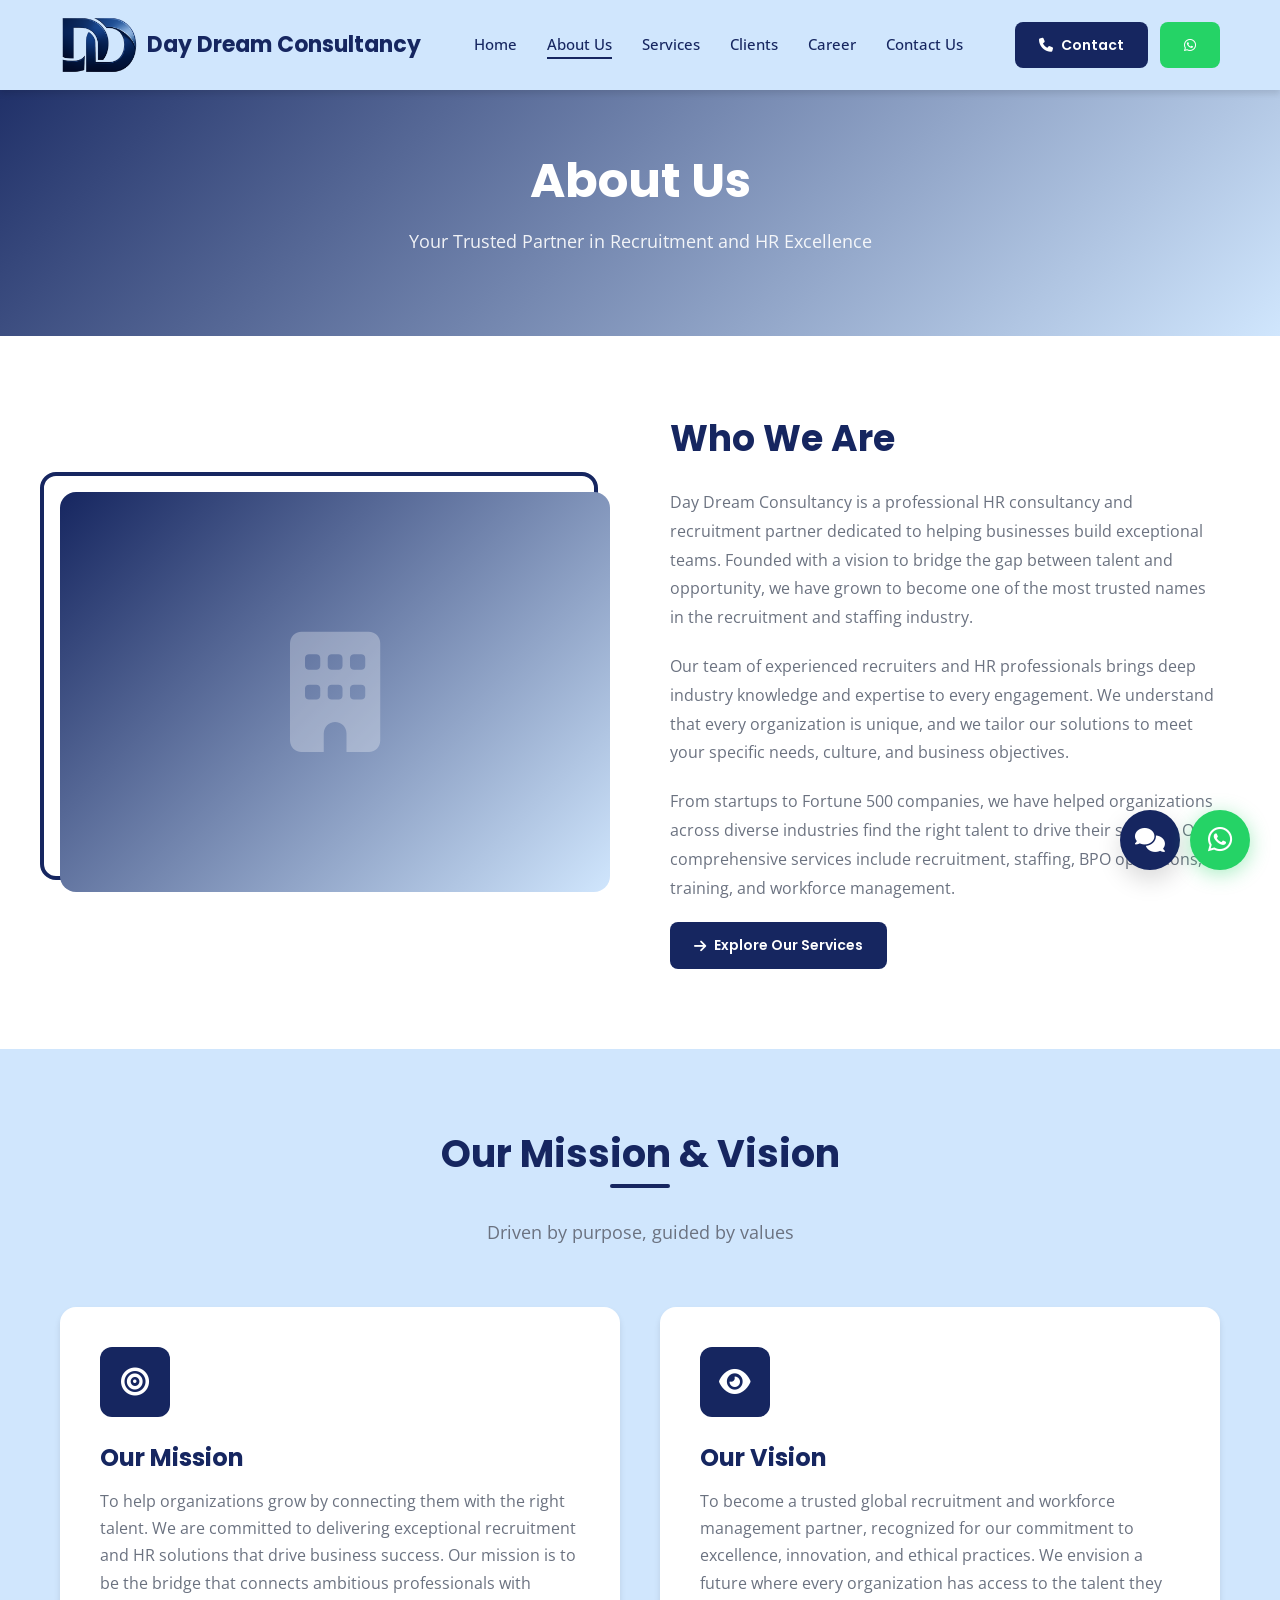
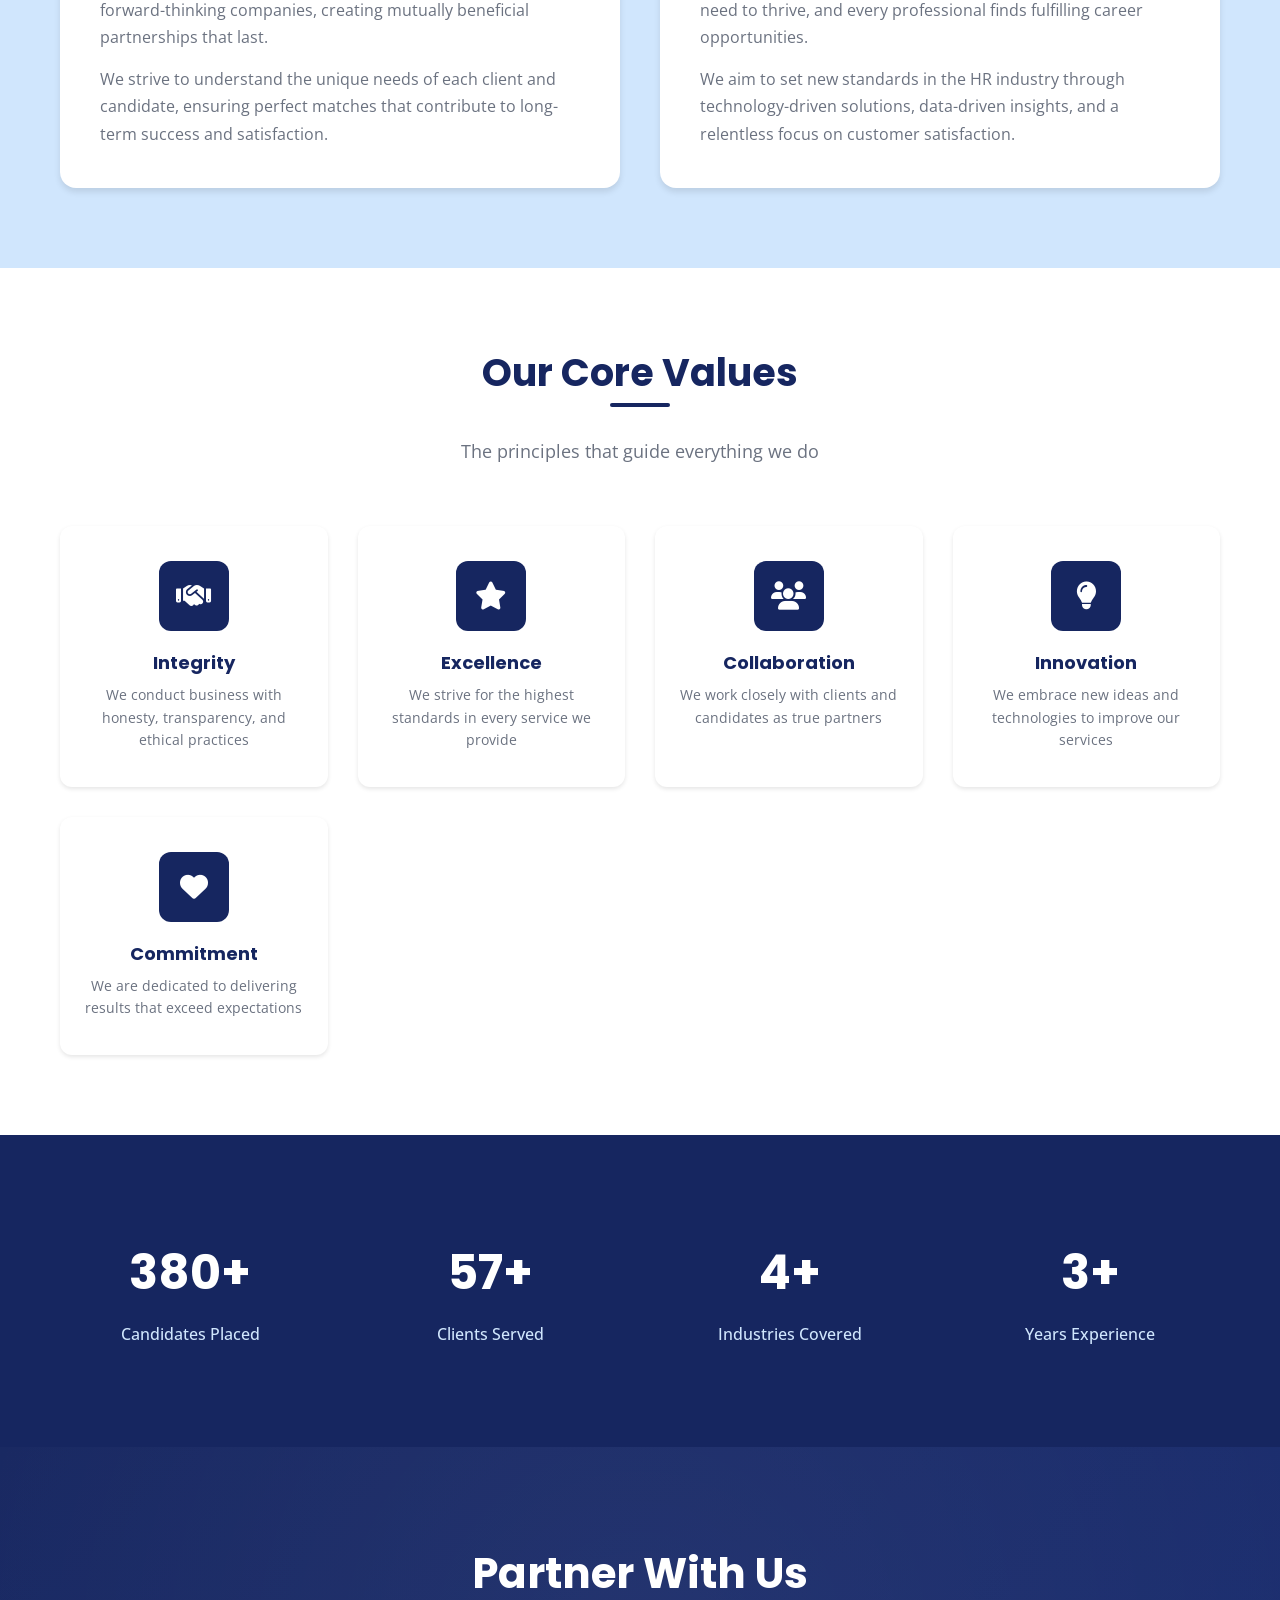
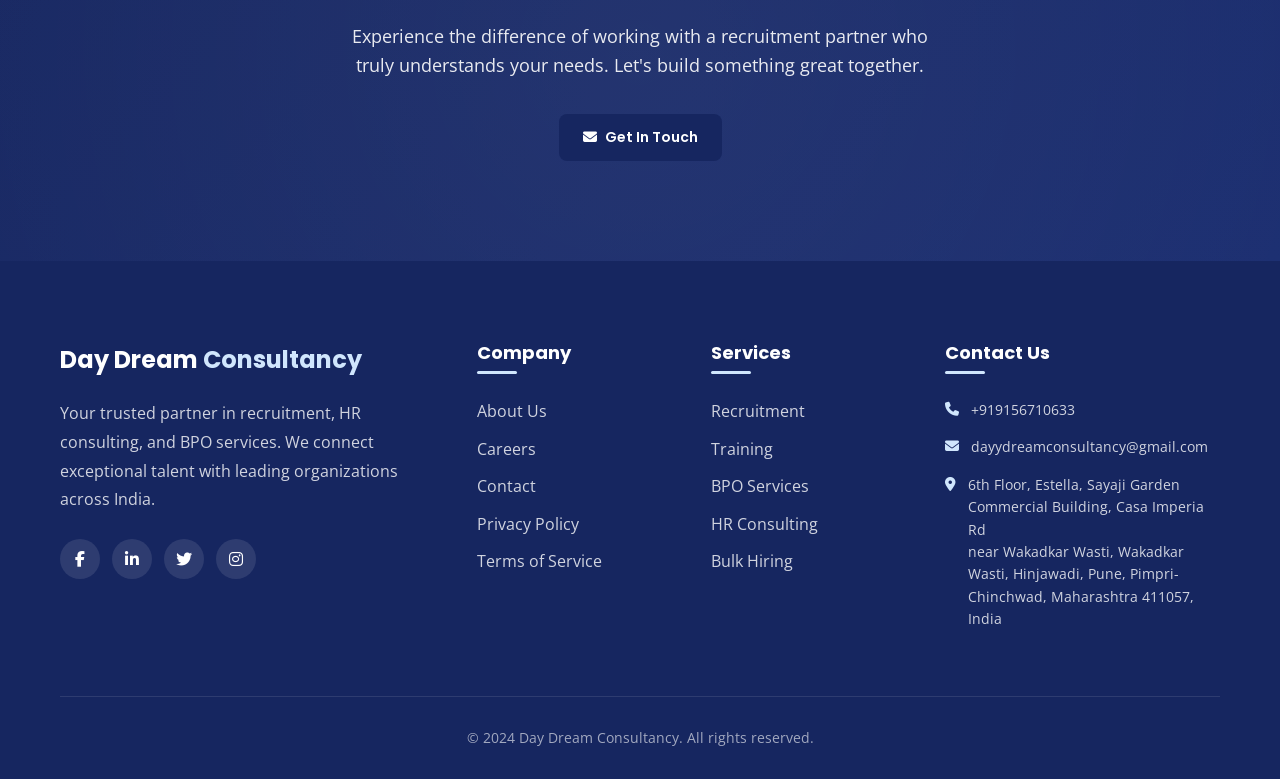
==== commit fc6a6fdf: "Update about.html" ====
--- a/about.html
+++ b/about.html
@@ -233,7 +233,7 @@
         </div>
     </section>
 
-    <!-- Team Section -->
+    <!-- Team Section
     <section class="section-padding" style="background: #F1E4D1;">
         <div class="container">
             <div class="section-header fade-in-up">
@@ -246,7 +246,7 @@
                     <div style="width: 120px; height: 120px; background: #162660; border-radius: 50%; margin: 0 auto 20px; display: flex; align-items: center; justify-content: center;">
                         <i class="fas fa-user" style="font-size: 50px; color: white;"></i>
                     </div>
-                    <h3>Vikram Mehta</h3>
+                    <h3>Devendra Kumar</h3>
                     <p style="color: #6B7280; margin-bottom: 15px;">Founder & CEO</p>
                     <p style="font-size: 14px;">With over 15 years of experience in HR and recruitment, Vikram leads our vision and strategy.</p>
                 </div>
@@ -270,7 +270,7 @@
                 </div>
             </div>
         </div>
-    </section>
+    </section> -->
 
     <!-- CTA Section -->
     <section class="cta-section">
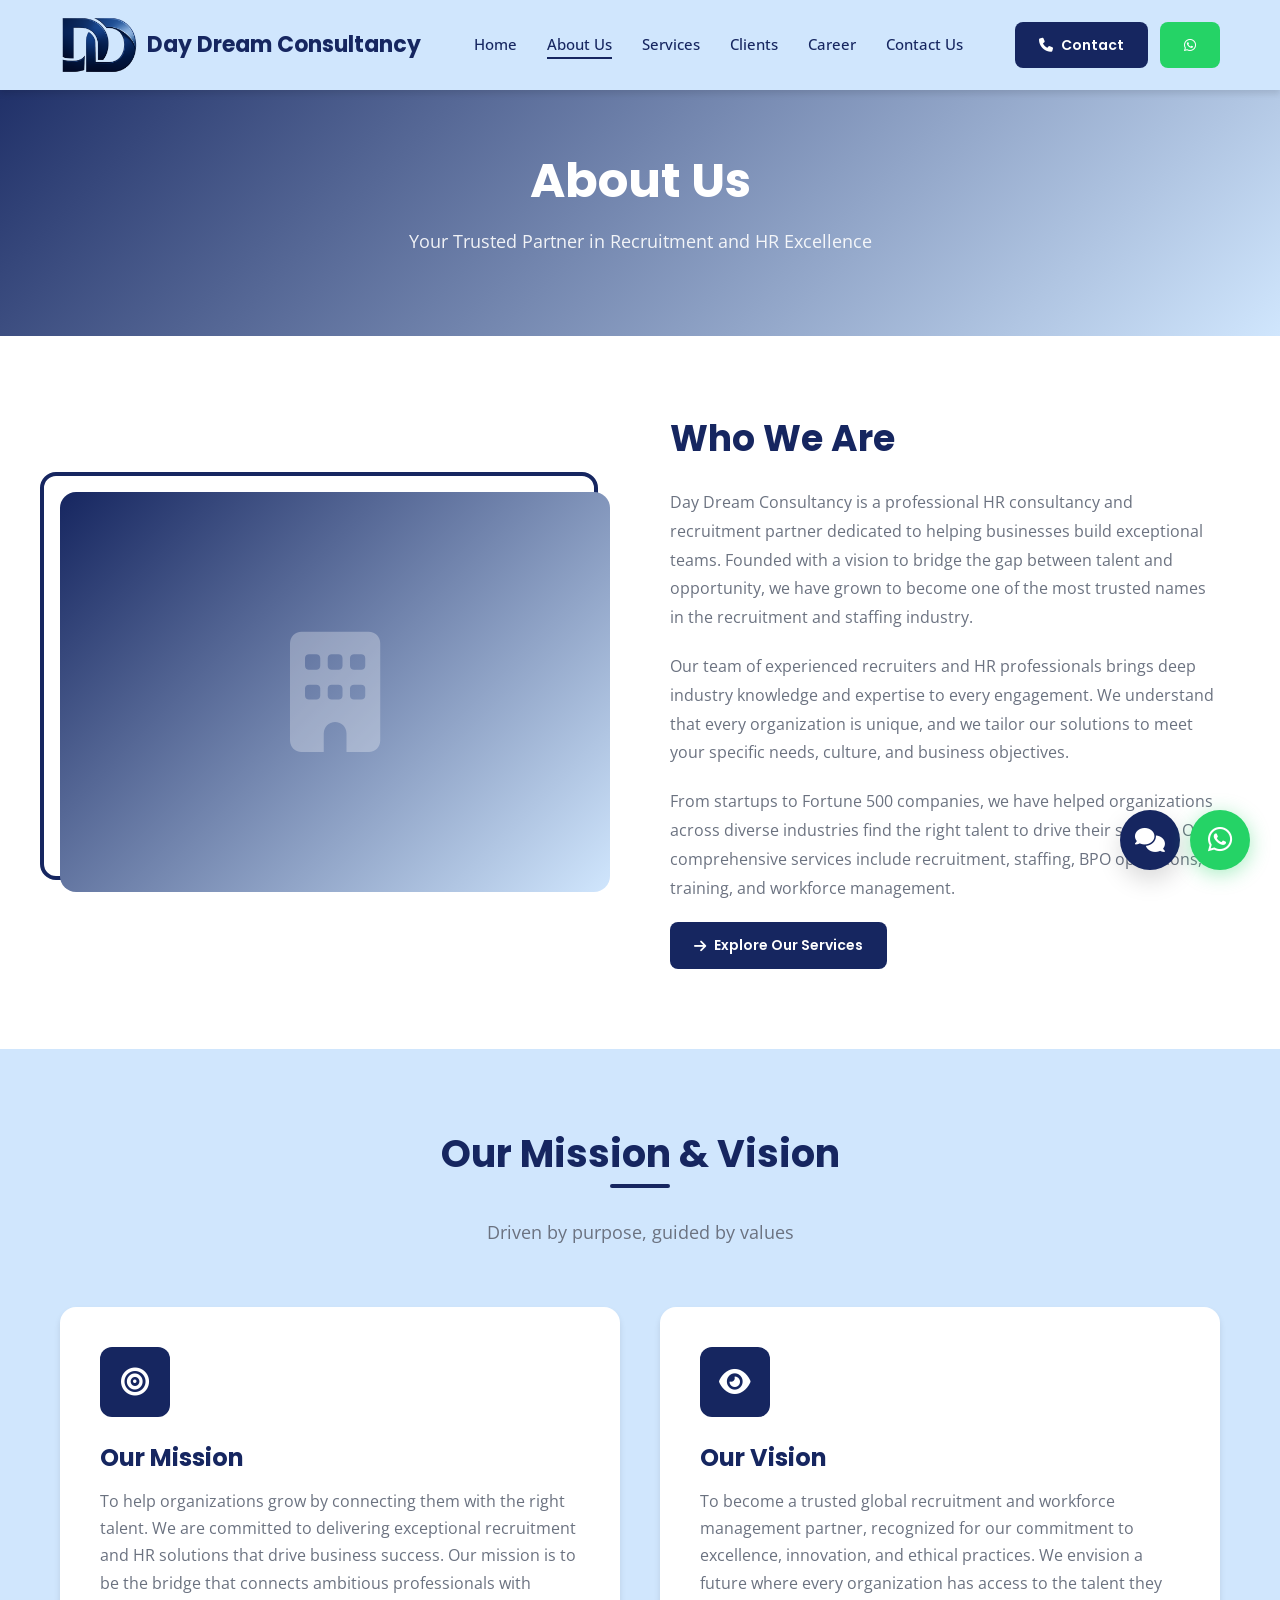
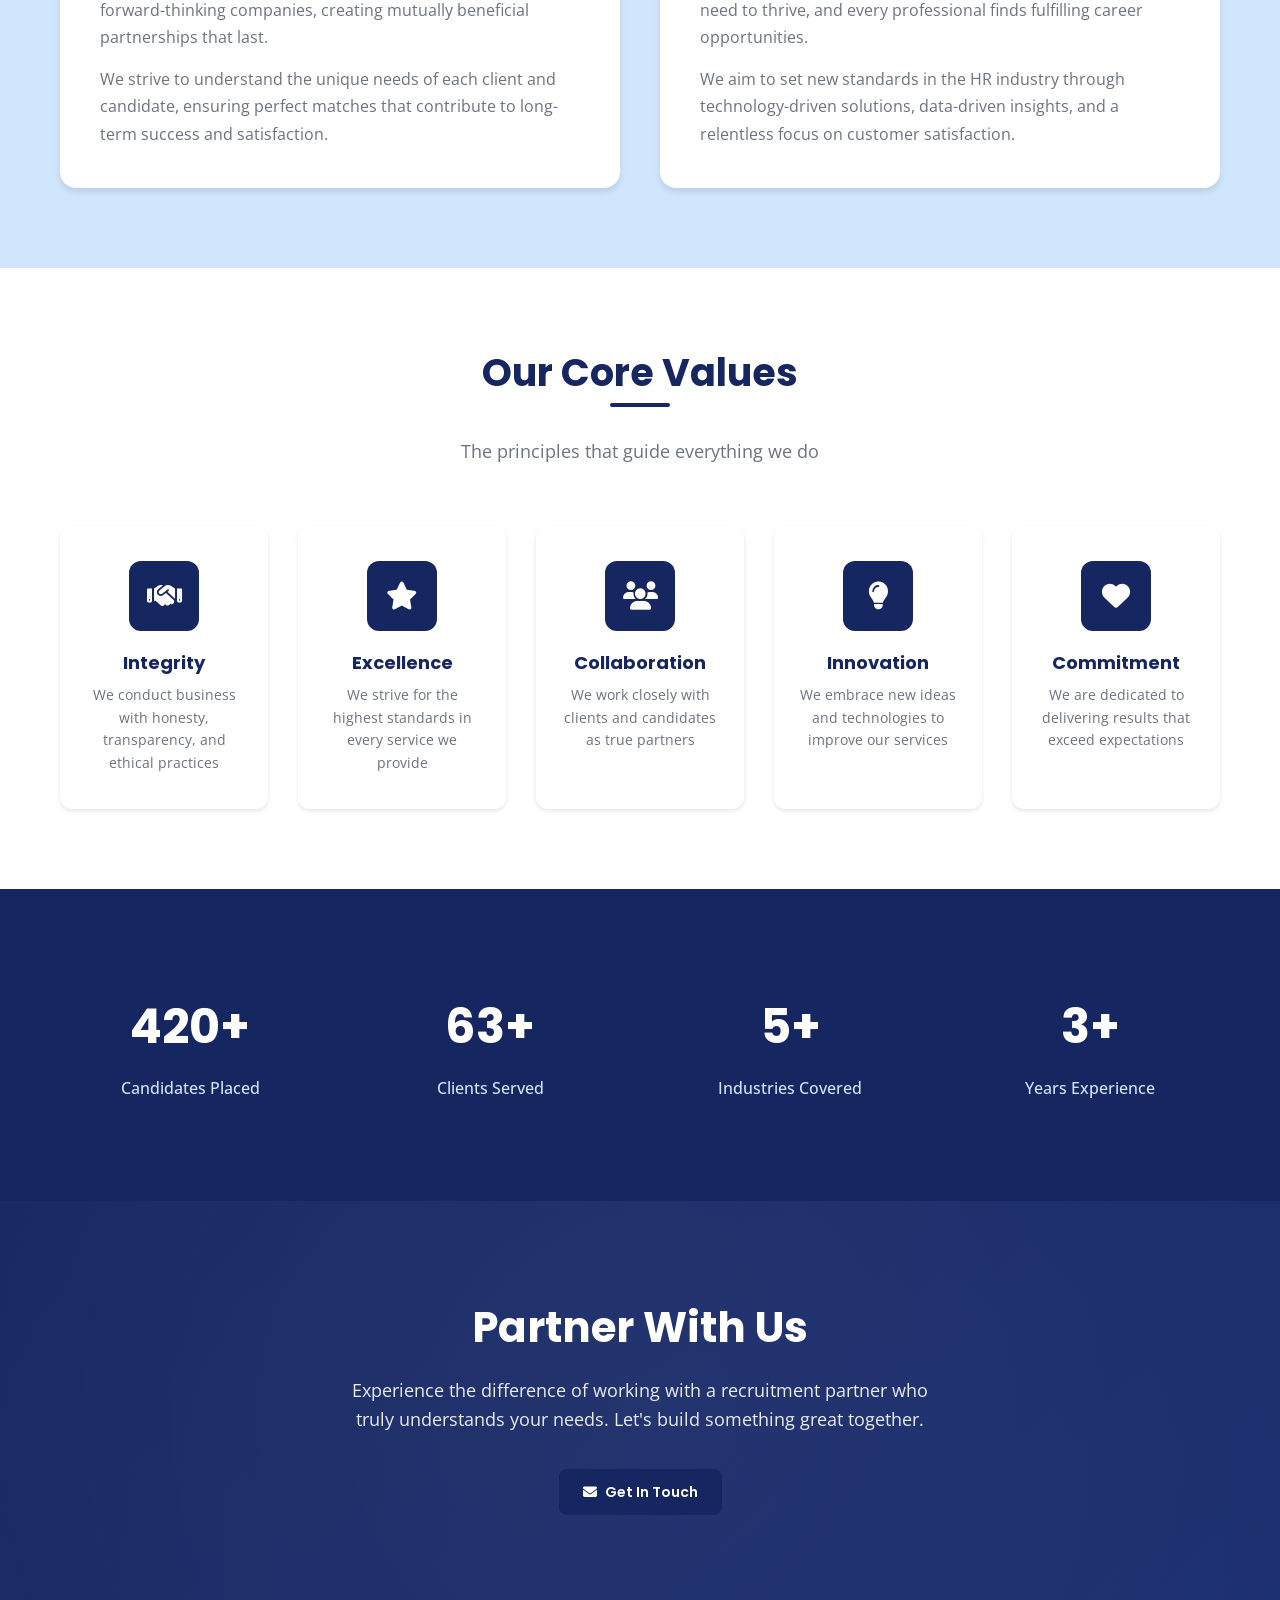
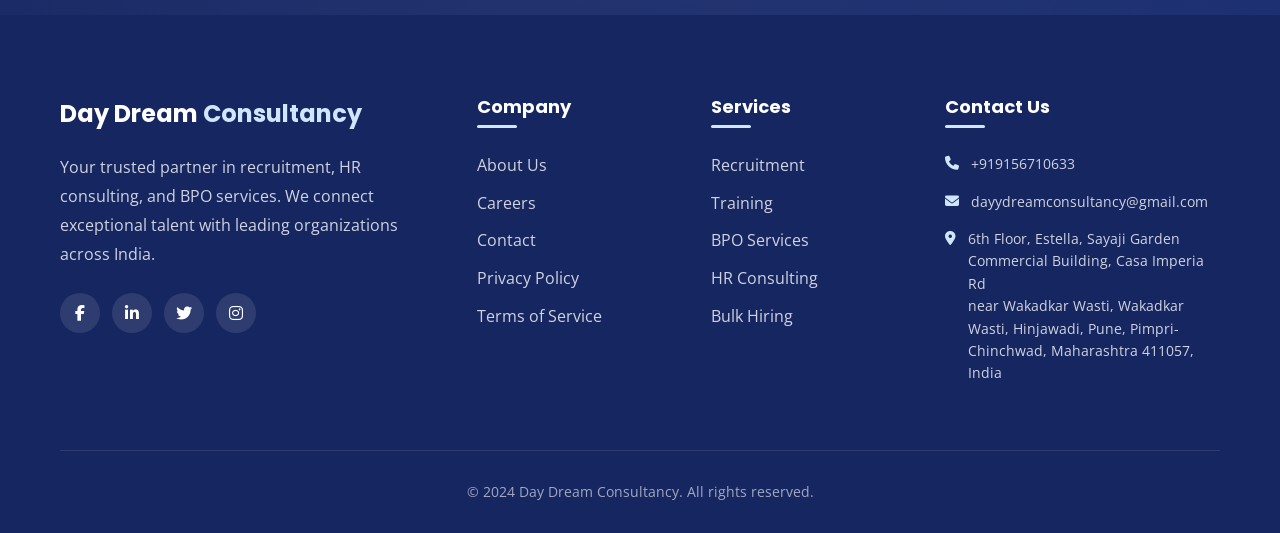
==== commit f0afb269: "Fix phone icon position in contact.html and resume upload bug in career.html" ====
--- a/about.html
+++ b/about.html
@@ -45,7 +45,7 @@
                     <a href="contact.html" class="btn btn-primary">
                         <i class="fas fa-phone"></i> Contact
                     </a>
-                    <a href="https://wa.me/919XXXXXXXXXX?text=Hello%20Day%20Dream%20Consultancy%20I%20am%20interested%20in%20your%20services" target="_blank" class="btn btn-whatsapp">
+                    <a href="https://wa.me/919156710633?text=Hello%20Day%20Dream%20Consultancy%20I%20am%20interested%20in%20your%20services" target="_blank" class="btn btn-whatsapp">
                         <i class="fab fa-whatsapp"></i> WhatsApp
                     </a>
                 </div>
@@ -337,21 +337,17 @@
                     <ul class="footer-contact">
                         <li>
                             <i class="fas fa-phone"></i>
-                            <div>
-                                <p>+919156710633</p>
-                            </div>
+                            <div><p><a href="tel:+919156710633" style="color: inherit; text-decoration: none;">+919156710633</a></p></div>
                         </li>
                         <li>
                             <i class="fas fa-envelope"></i>
-                            <div>
-                                <p>dayydreamconsultancy@gmail.com</p>
-                            </div>
+                            <div><p><a href="mailto:dayydreamconsultancy@gmail.com" style="color: inherit; text-decoration: none;">dayydreamconsultancy@gmail.com</a></p></div>
                         </li>
                         <li>
                             <i class="fas fa-map-marker-alt"></i>
                             <div>
-                                <p>6th Floor, Estella, Sayaji Garden Commercial Building, Casa Imperia Rd</p>
-                                <p>near Wakadkar Wasti, Wakadkar Wasti, Hinjawadi, Pune, Pimpri-Chinchwad, Maharashtra 411057, India</p>
+                                <p><a href="https://maps.google.com/?q=6th+Floor,+Estella,+Sayaji+Garden+Commercial+Building,+Casa+Imperia+Rd+near+Wakadkar+Wasti,+Hinjawadi,+Pune,+Maharashtra+411057,+India" target="_blank" style="color: inherit; text-decoration: none;">6th Floor, Estella, Sayaji Garden Commercial Building, Casa Imperia Rd</a></p>
+                                <p><a href="https://maps.google.com/?q=6th+Floor,+Estella,+Sayaji+Garden+Commercial+Building,+Casa+Imperia+Rd+near+Wakadkar+Wasti,+Hinjawadi,+Pune,+Maharashtra+411057,+India" target="_blank" style="color: inherit; text-decoration: none;">near Wakadkar Wasti, Wakadkar Wasti, Hinjawadi, Pune, Pimpri-Chinchwad, Maharashtra 411057, India</a></p>
                             </div>
                         </li>
                     </ul>
--- a/css/style.css
+++ b/css/style.css
@@ -481,7 +481,7 @@
 
 .features-grid {
     display: grid;
-    grid-template-columns: repeat(auto-fit, minmax(220px, 1fr));
+    grid-template-columns: repeat(auto-fit, minmax(190px, 1fr));
     gap: 30px;
 }
 
@@ -499,7 +499,8 @@
     box-shadow: var(--shadow-lg);
 }
 
-.feature-icon {
+.feature-icon,
+.ci-icon {
     width: 70px;
     height: 70px;
     background: var(--royal-blue);
@@ -510,6 +511,13 @@
     margin: 0 auto 20px;
     font-size: 28px;
     color: var(--white);
+    transition: var(--transition);
+}
+
+.ci-icon i {
+    display: flex;
+    align-items: center;
+    justify-content: center;
 }
 
 .feature-box h4 {
@@ -2505,3 +2513,60 @@
         grid-template-columns: 1fr;
     }
 }
+
+.career-section{
+    text-align: center;
+}
+
+.career-headline{
+    font-size: 32px;   /* increase or decrease size here */
+    font-weight: bold;
+}
+
+.career-section a{
+    font-size: 20px;
+    color: #2a6df4;
+    text-decoration: none;
+    font-weight: 600;
+}
+
+/* ============================================
+   Real-Time Validation Styles
+   ============================================ */
+.form-group input.error,
+.form-group select.error,
+.form-group textarea.error {
+    border-color: #EF4444;
+    background-color: #FEF2F2;
+    animation: shake 0.4s 1;
+}
+
+.form-group input.success,
+.form-group select.success,
+.form-group textarea.success {
+    border-color: #10B981;
+    background-color: #F0FDF4;
+}
+
+@keyframes shake {
+    0%, 100% { transform: translateX(0); }
+    25% { transform: translateX(-5px); }
+    50% { transform: translateX(5px); }
+    75% { transform: translateX(-5px); }
+}
+
+.error-message {
+    font-size: 13px;
+    color: #EF4444;
+    margin-top: 6px;
+    display: flex;
+    align-items: center;
+    gap: 4px;
+    animation: fadeIn 0.3s ease;
+}
+
+.error-message::before {
+    content: '\f071';
+    font-family: 'Font Awesome 6 Free', 'Arial', sans-serif;
+    font-weight: 900;
+}
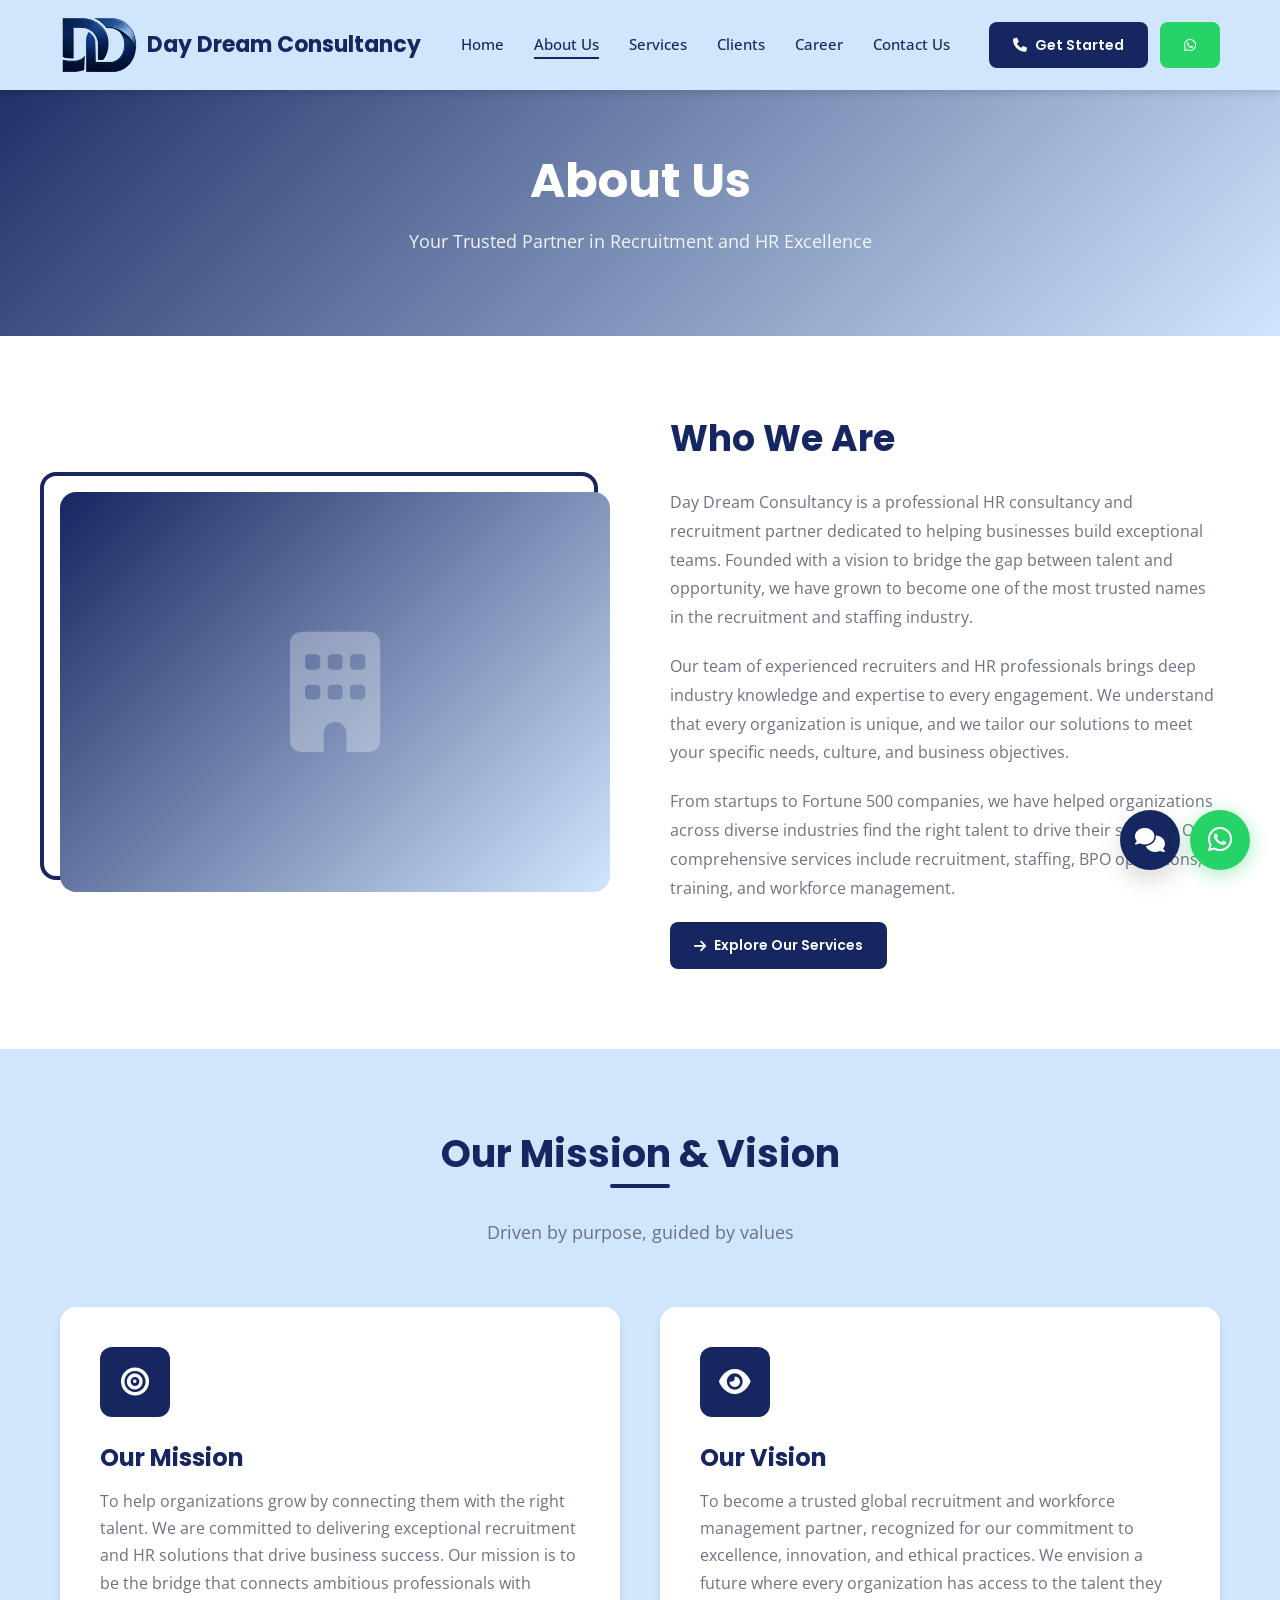
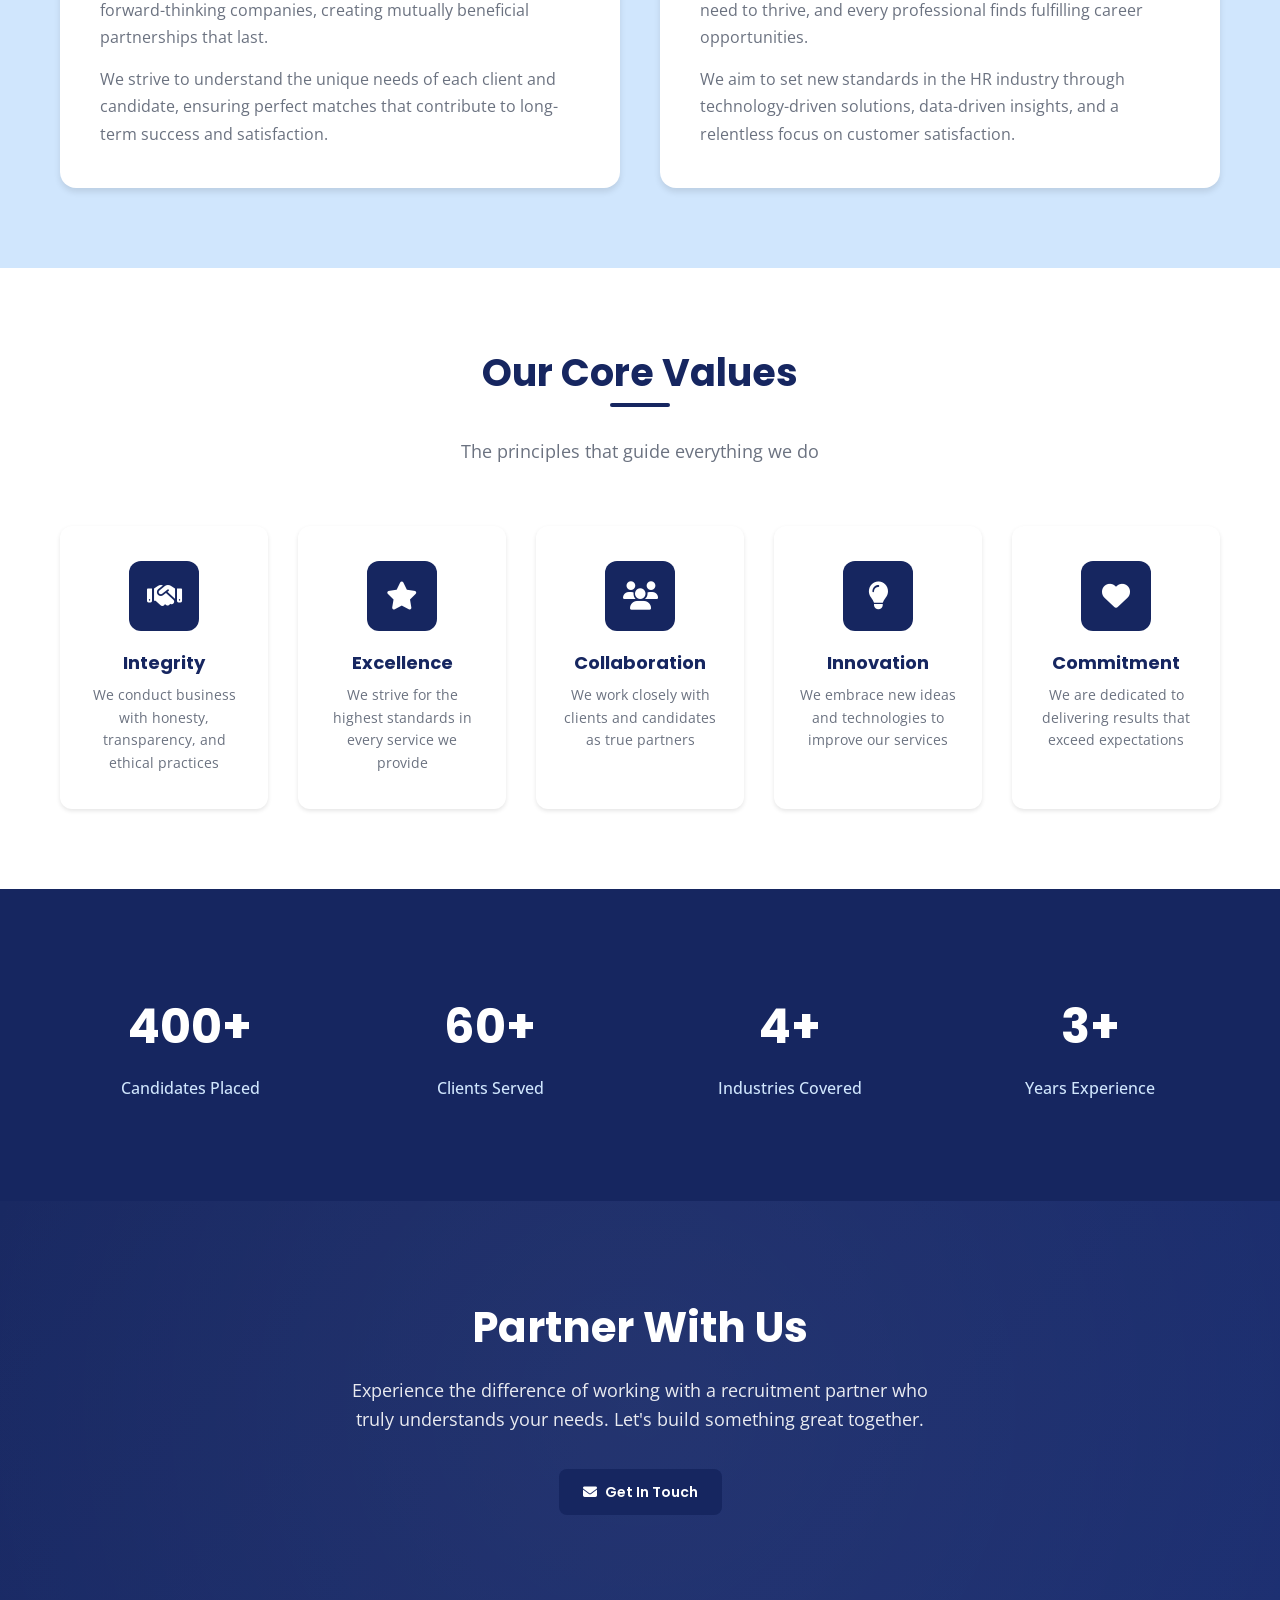
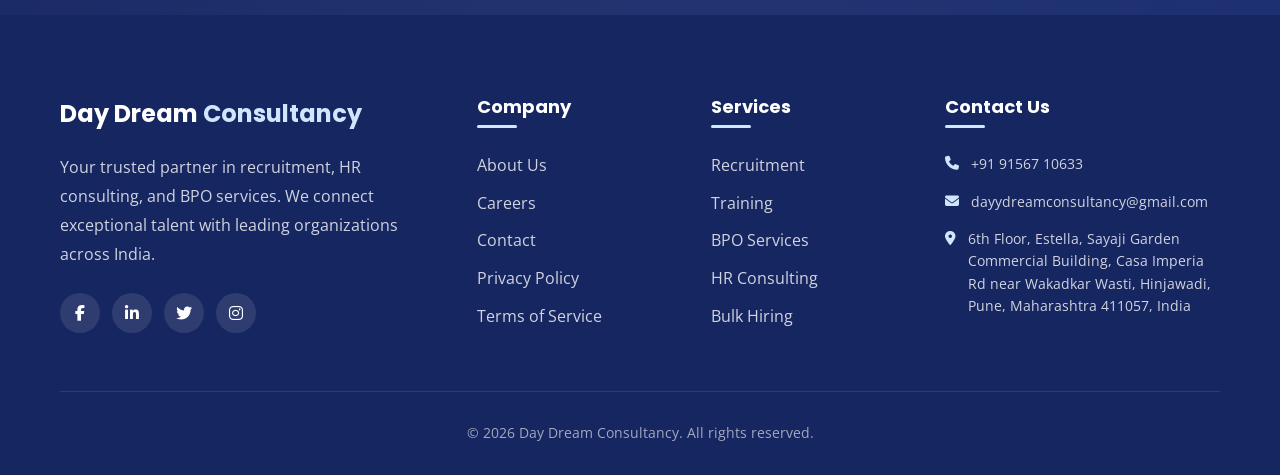
==== commit 8abb25bd: "Update year to 2026, add Get Started button, fix footer Google Maps link, and remove duplicate Clien" ====
--- a/about.html
+++ b/about.html
@@ -43,7 +43,7 @@
                 
                 <div class="nav-buttons mobile-only">
                     <a href="contact.html" class="btn btn-primary">
-                        <i class="fas fa-phone"></i> Contact
+                        <i class="fas fa-phone"></i> Get Started
                     </a>
                     <a href="https://wa.me/919156710633?text=Hello%20Day%20Dream%20Consultancy%20I%20am%20interested%20in%20your%20services" target="_blank" class="btn btn-whatsapp">
                         <i class="fab fa-whatsapp"></i> WhatsApp
@@ -53,7 +53,7 @@
             
             <div class="nav-buttons desktop-only">
                 <a href="contact.html" class="btn btn-primary">
-                    <i class="fas fa-phone"></i> Contact
+                    <i class="fas fa-phone"></i> Get Started
                 </a>
                 <a href="https://wa.me/919156710633?text=Hello%20Day%20Dream%20Consultancy%20I%20am%20interested%20in%20your%20services" target="_blank" class="btn btn-whatsapp">
                     <i class="fab fa-whatsapp"></i>
@@ -336,26 +336,29 @@
                     <h4 class="footer-title">Contact Us</h4>
                     <ul class="footer-contact">
                         <li>
-                            <i class="fas fa-phone"></i>
-                            <div><p><a href="tel:+919156710633" style="color: inherit; text-decoration: none;">+919156710633</a></p></div>
+                            <a href="tel:+919156710633">
+                                <i class="fas fa-phone"></i>
+                                <span>+91 91567 10633</span>
+                            </a>
                         </li>
                         <li>
-                            <i class="fas fa-envelope"></i>
-                            <div><p><a href="mailto:dayydreamconsultancy@gmail.com" style="color: inherit; text-decoration: none;">dayydreamconsultancy@gmail.com</a></p></div>
+                            <a href="mailto:dayydreamconsultancy@gmail.com">
+                                <i class="fas fa-envelope"></i>
+                                <span>dayydreamconsultancy@gmail.com</span>
+                            </a>
                         </li>
                         <li>
-                            <i class="fas fa-map-marker-alt"></i>
-                            <div>
-                                <p><a href="https://maps.google.com/?q=6th+Floor,+Estella,+Sayaji+Garden+Commercial+Building,+Casa+Imperia+Rd+near+Wakadkar+Wasti,+Hinjawadi,+Pune,+Maharashtra+411057,+India" target="_blank" style="color: inherit; text-decoration: none;">6th Floor, Estella, Sayaji Garden Commercial Building, Casa Imperia Rd</a></p>
-                                <p><a href="https://maps.google.com/?q=6th+Floor,+Estella,+Sayaji+Garden+Commercial+Building,+Casa+Imperia+Rd+near+Wakadkar+Wasti,+Hinjawadi,+Pune,+Maharashtra+411057,+India" target="_blank" style="color: inherit; text-decoration: none;">near Wakadkar Wasti, Wakadkar Wasti, Hinjawadi, Pune, Pimpri-Chinchwad, Maharashtra 411057, India</a></p>
-                            </div>
+                            <a href="https://www.google.com/maps/place/11COWORK+Hinjewadi/@18.5939895,73.7477872,839m/data=!3m2!1e3!4b1!4m6!3m5!1s0x3bc2b9349d53f7e3:0xcad4aa7a292416b!8m2!3d18.5939895!4d73.7503621!16s%2Fg%2F11lcqv0k4y?entry=ttu&g_ep=EgoyMDI2MDMxOC4xIKXMDSoASAFQAw%3D%3D" target="_blank">
+                                <i class="fas fa-map-marker-alt"></i>
+                                <span>6th Floor, Estella, Sayaji Garden Commercial Building, Casa Imperia Rd near Wakadkar Wasti, Hinjawadi, Pune, Maharashtra 411057, India</span>
+                            </a>
                         </li>
                     </ul>
                 </div>
             </div>
             
             <div class="footer-bottom">
-                <p>&copy; 2024 Day Dream Consultancy. All rights reserved.</p>
+                <p>&copy; 2026 Day Dream Consultancy. All rights reserved.</p>
             </div>
         </div>
     </footer>
--- a/css/style.css
+++ b/css/style.css
@@ -1494,9 +1494,28 @@
     font-size: 14px;
 }
 
+.footer-contact a {
+    color: inherit;
+    text-decoration: none;
+    transition: var(--transition);
+    display: flex;
+    align-items: flex-start;
+    gap: 12px;
+}
+
+.footer-contact a:hover {
+    color: var(--powder-blue);
+    cursor: pointer;
+}
+
 .footer-contact i {
     color: var(--powder-blue);
     margin-top: 3px;
+    transition: var(--transition);
+}
+
+.footer-contact a:hover i {
+    transform: scale(1.1);
 }
 
 .footer-social {
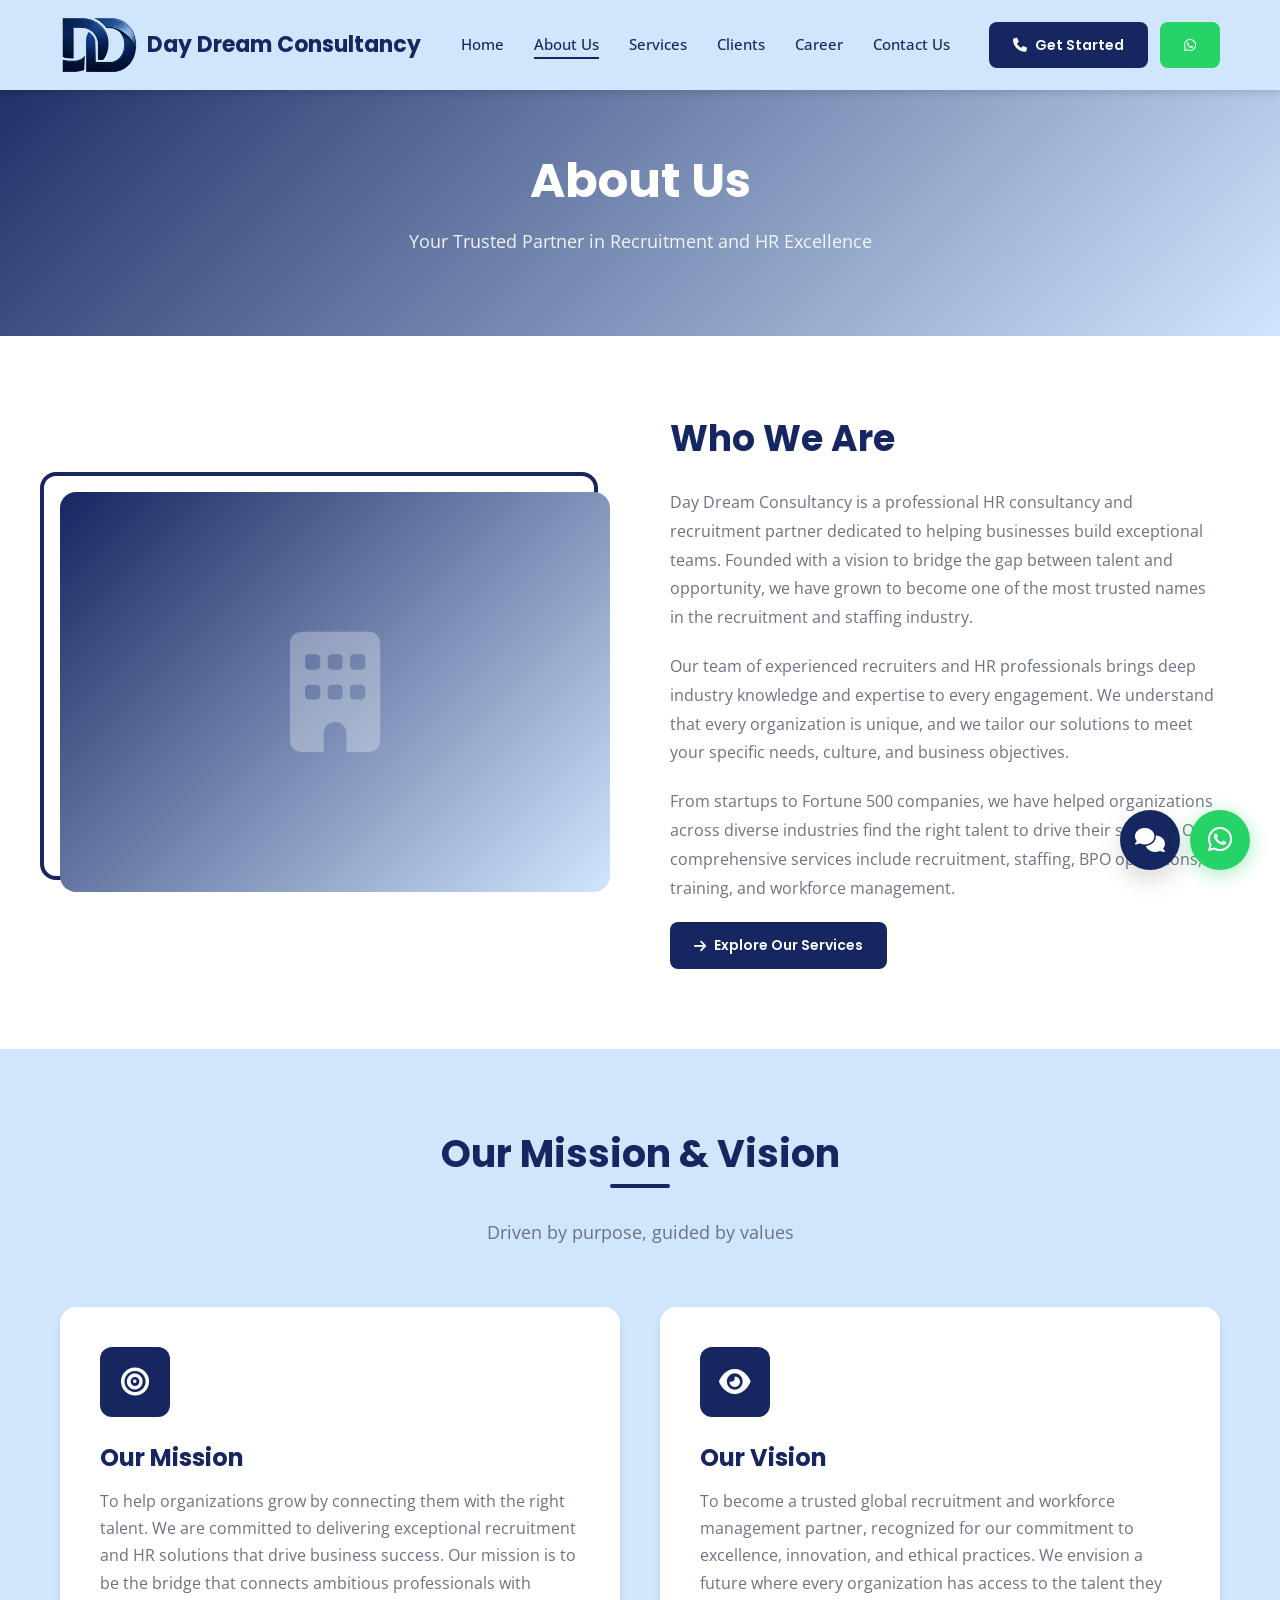
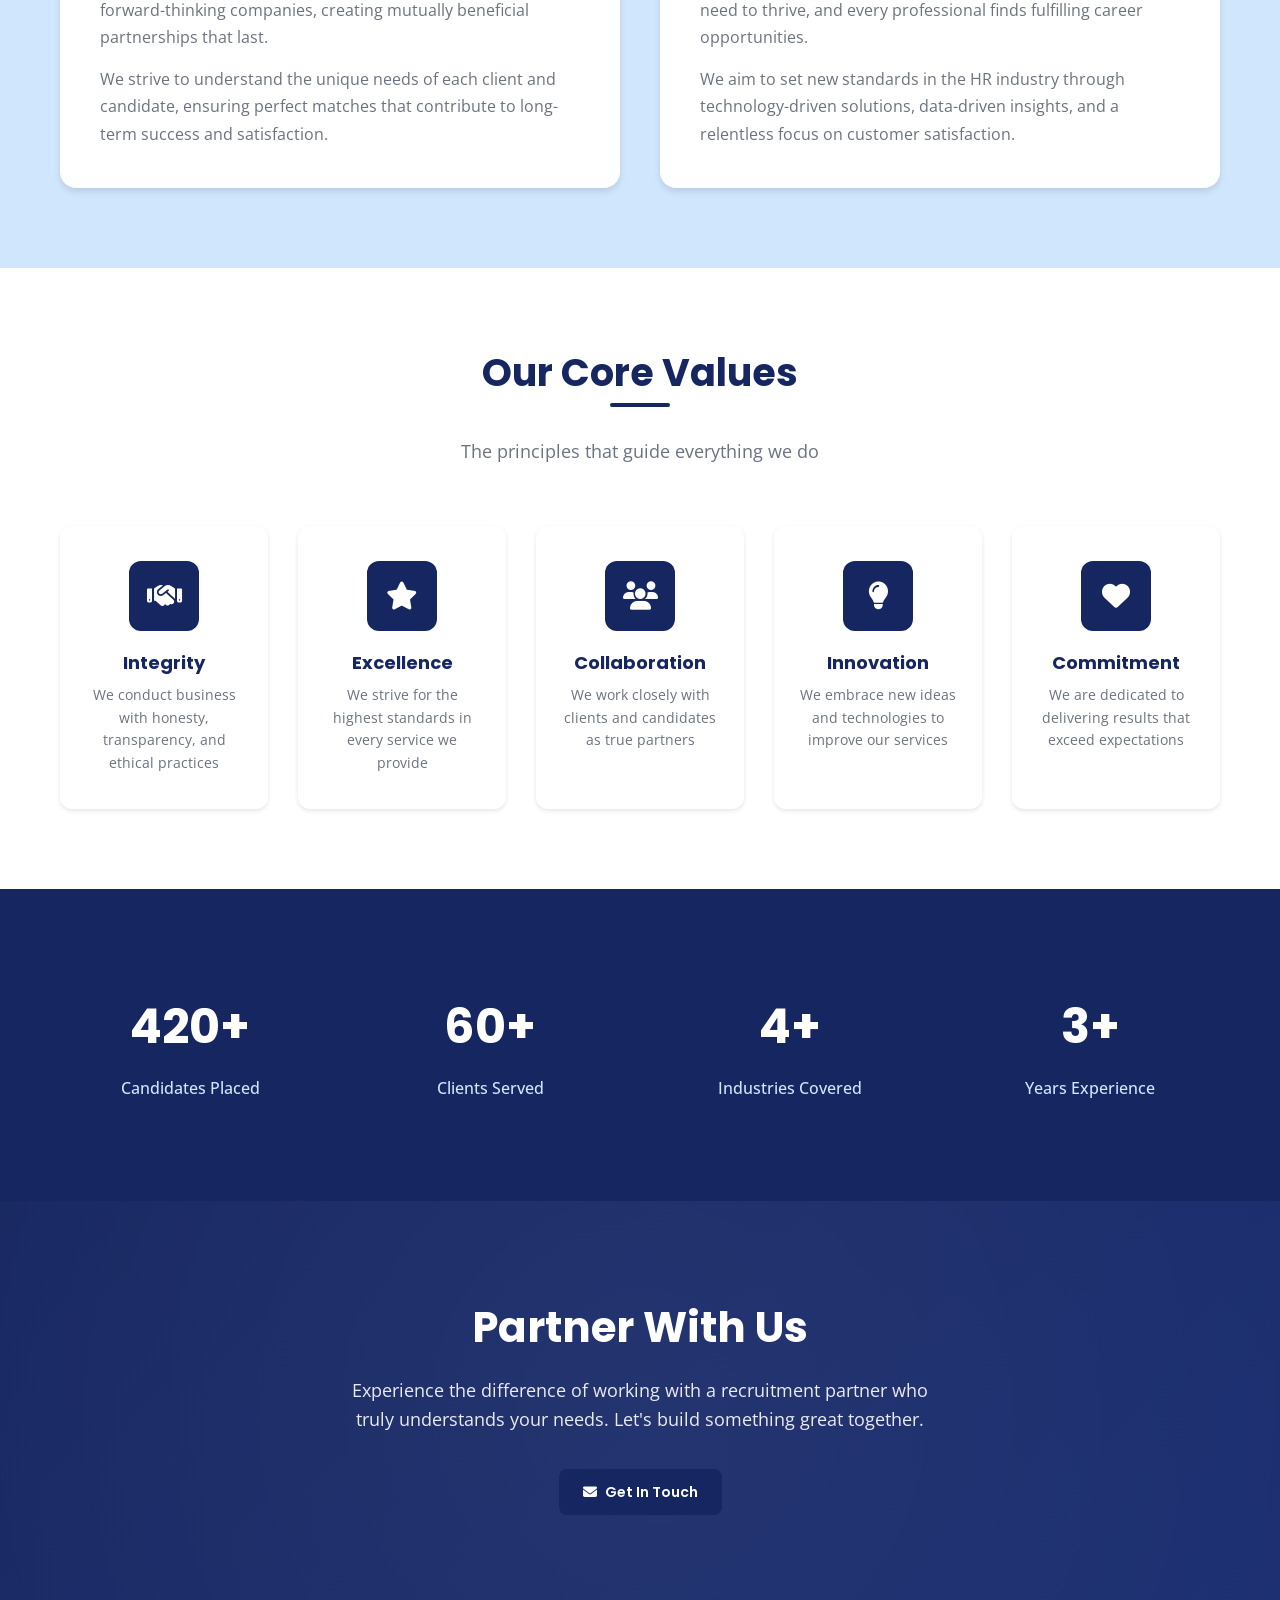
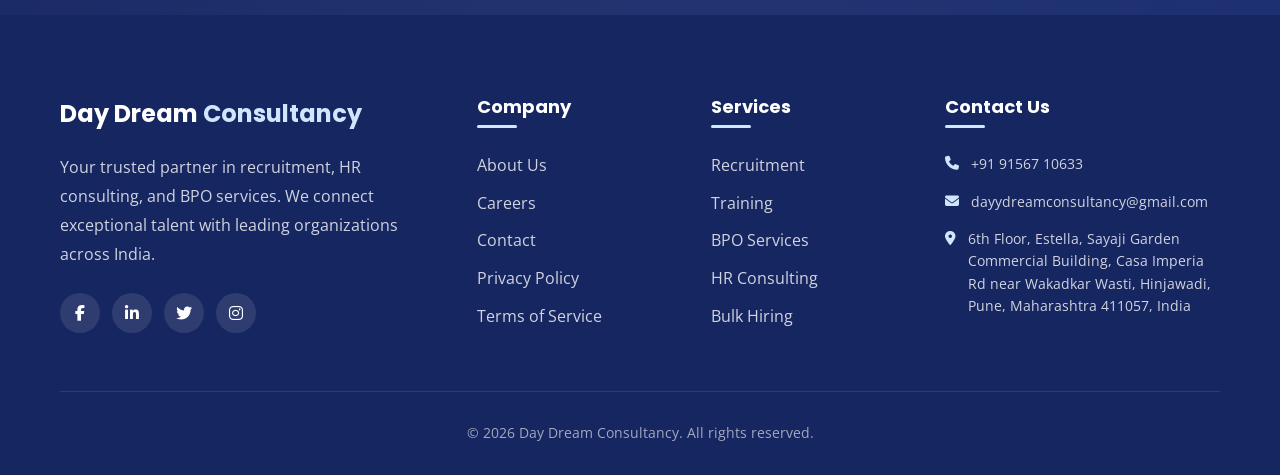
==== commit 5a247f82: "Update footer Services links to use section anchors" ====
--- a/about.html
+++ b/about.html
@@ -323,11 +323,11 @@
                 <div>
                     <h4 class="footer-title">Services</h4>
                     <ul class="footer-links">
-                        <li><a href="services.html">Recruitment</a></li>
-                        <li><a href="services.html">Training</a></li>
-                        <li><a href="services.html">BPO Services</a></li>
-                        <li><a href="services.html">HR Consulting</a></li>
-                        <li><a href="services.html">Bulk Hiring</a></li>
+                        <li><a href="services.html#recruitment">Recruitment</a></li>
+                        <li><a href="services.html#training">Training</a></li>
+                        <li><a href="services.html#bpo">BPO Services</a></li>
+                        <li><a href="services.html#hr">HR Consulting</a></li>
+                        <li><a href="services.html#bulk">Bulk Hiring</a></li>
                     </ul>
                 </div>
                 
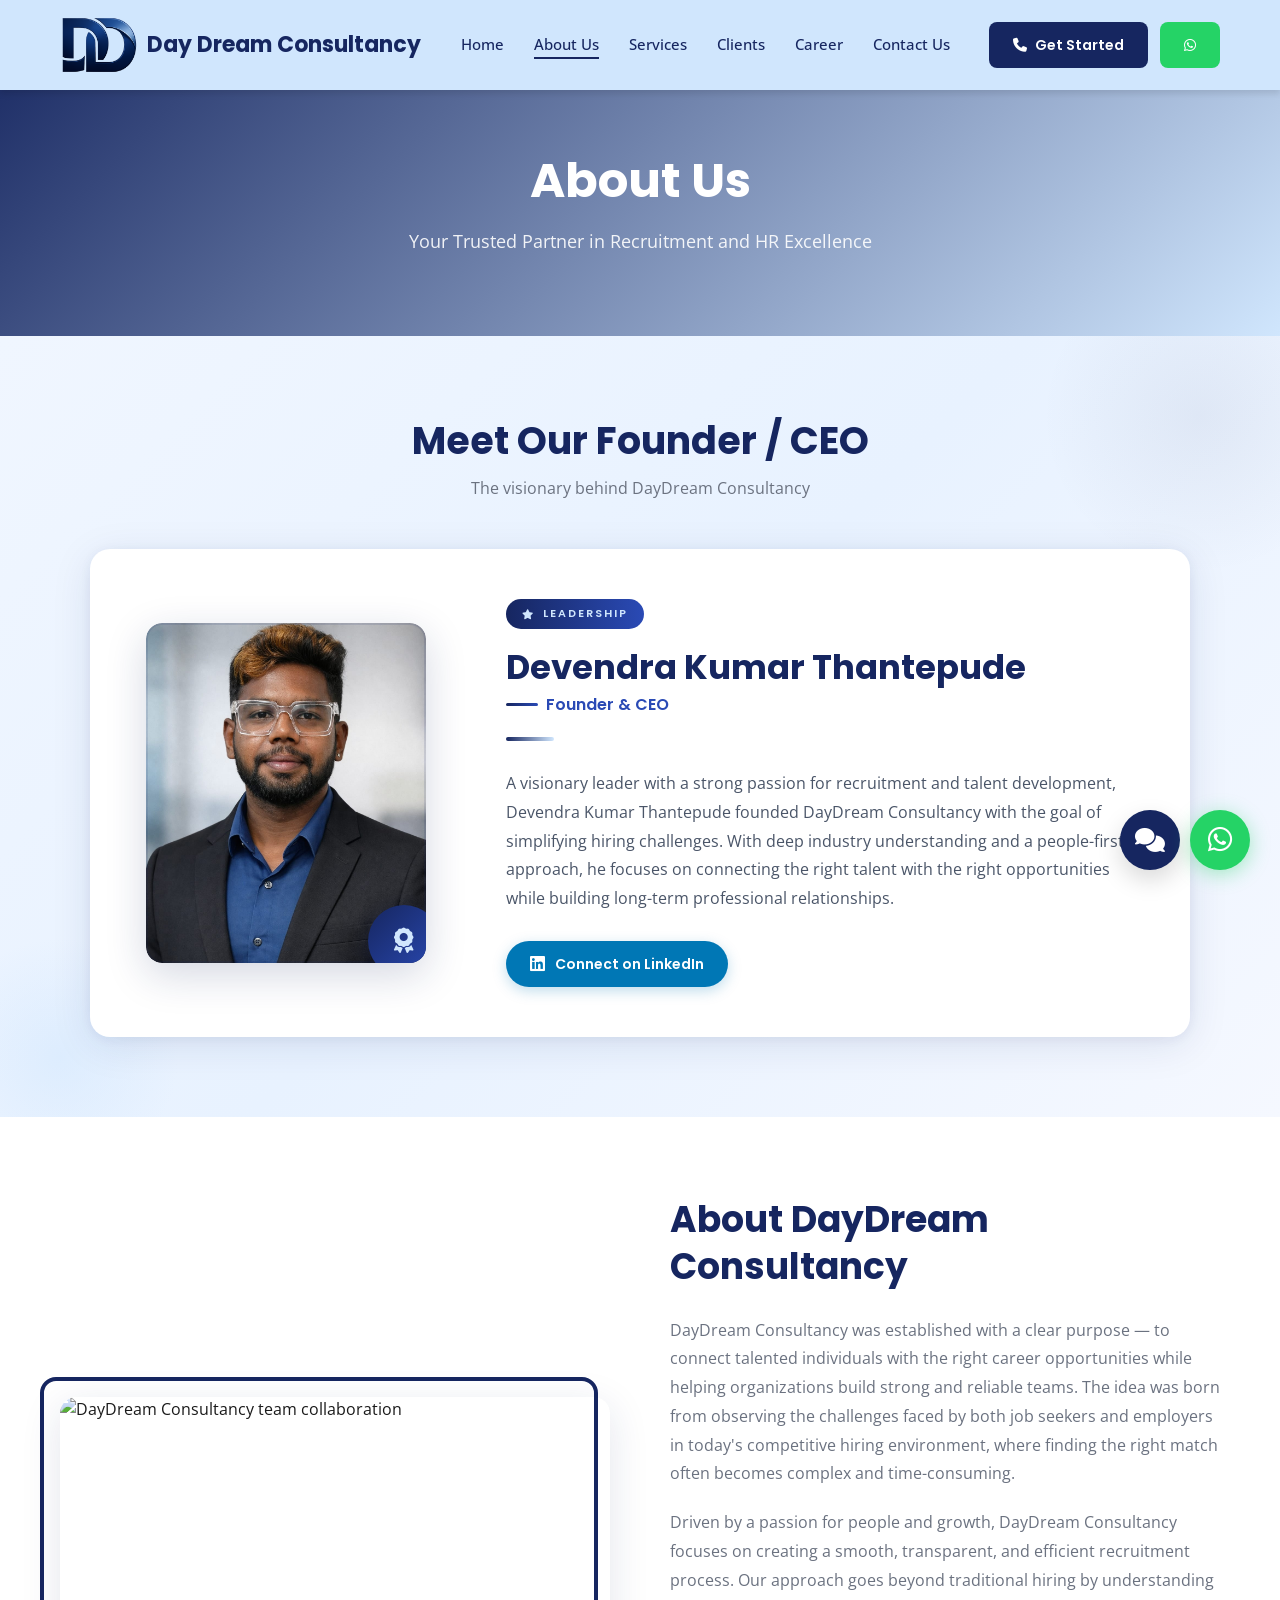
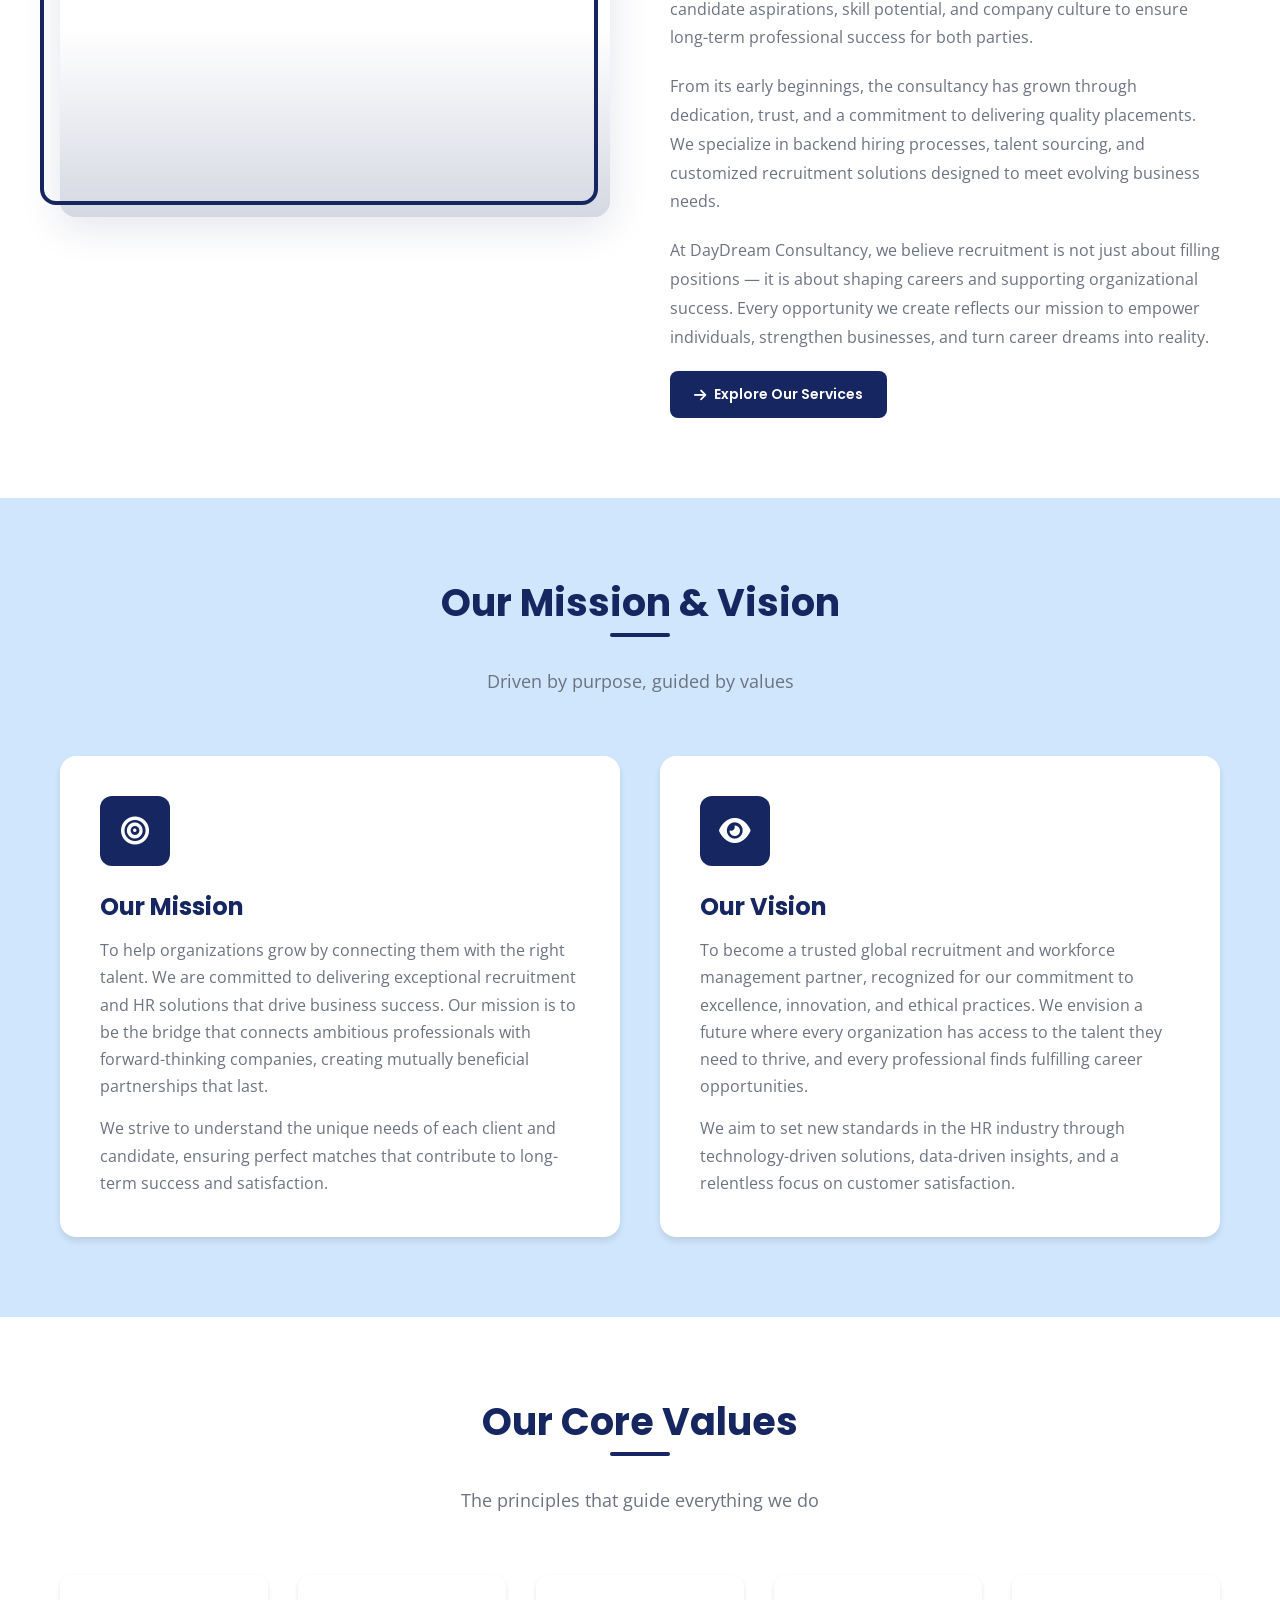
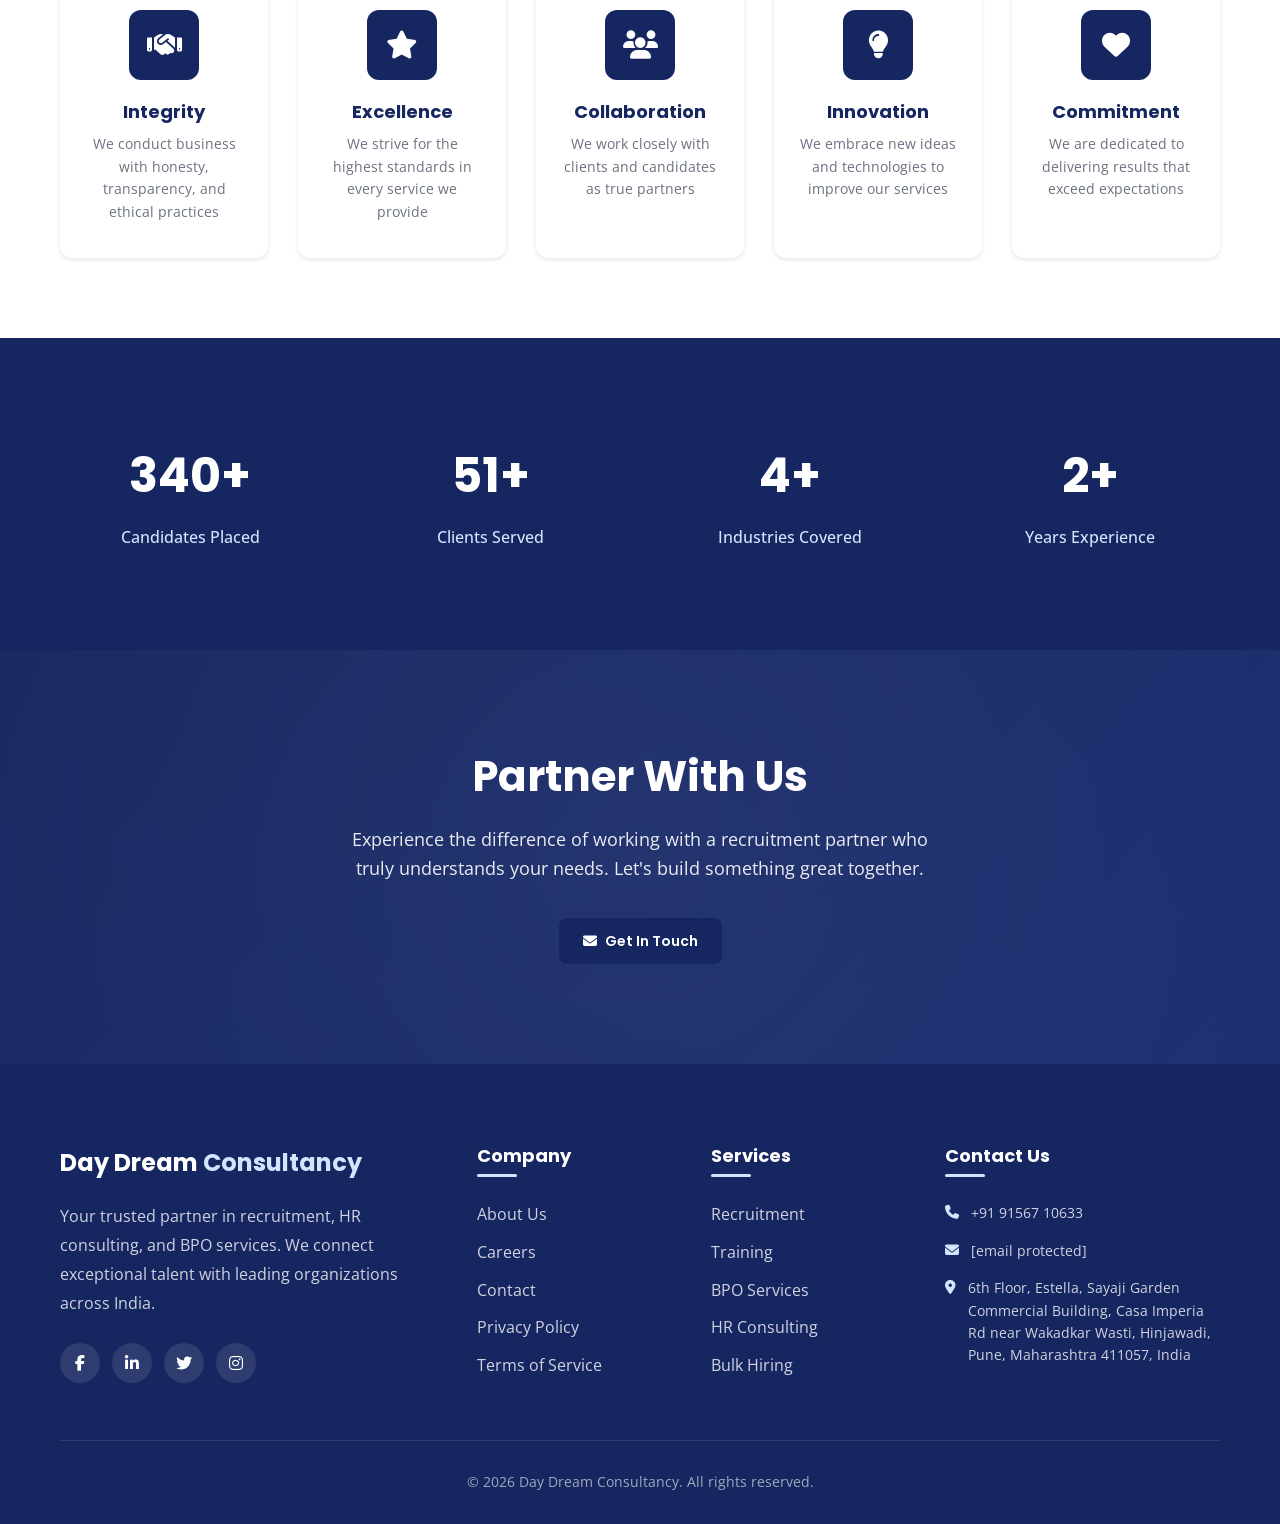
==== commit 54b8ac4c: "Update about page with new CEO image and LinkedIn URL" ====
--- a/about.html
+++ b/about.html
@@ -22,13 +22,325 @@
 
     <!-- Favicon -->
     <link rel="icon" type="image/png" href="data:image/svg+xml,%3Csvg xmlns='http://www.w3.org/2000/svg' viewBox='0 0 100 100'%3E%3Crect fill='%23162660' width='100' height='100' rx='15'/%3E%3Ctext x='50' y='65' font-family='Arial' font-size='45' font-weight='bold' text-anchor='middle' fill='white'%3EDD%3C/text%3E%3C/svg%3E">
+
+    <style>
+        /* ===== FOUNDER / CEO SECTION ===== */
+        .founder-section {
+            padding: 80px 0;
+            background: linear-gradient(135deg, #f0f6ff 0%, #e8f2ff 50%, #f5f8ff 100%);
+            position: relative;
+            overflow: hidden;
+        }
+
+        .founder-section::before {
+            content: '';
+            position: absolute;
+            top: -80px;
+            right: -80px;
+            width: 320px;
+            height: 320px;
+            background: radial-gradient(circle, rgba(22,38,96,0.06) 0%, transparent 70%);
+            border-radius: 50%;
+        }
+
+        .founder-section::after {
+            content: '';
+            position: absolute;
+            bottom: -60px;
+            left: -60px;
+            width: 240px;
+            height: 240px;
+            background: radial-gradient(circle, rgba(208,230,253,0.5) 0%, transparent 70%);
+            border-radius: 50%;
+        }
+
+        .founder-card {
+            background: #ffffff;
+            border-radius: 20px;
+            box-shadow: 0 8px 40px rgba(22, 38, 96, 0.10), 0 2px 12px rgba(22, 38, 96, 0.06);
+            display: flex;
+            align-items: center;
+            gap: 60px;
+            padding: 50px 56px;
+            position: relative;
+            z-index: 1;
+            transition: transform 0.35s ease, box-shadow 0.35s ease;
+            max-width: 1100px;
+            margin: 0 auto;
+        }
+
+        .founder-card:hover {
+            transform: translateY(-6px);
+            box-shadow: 0 20px 60px rgba(22, 38, 96, 0.15), 0 4px 20px rgba(22, 38, 96, 0.08);
+        }
+
+        /* Image side */
+        .founder-image-wrap {
+            flex: 0 0 300px;
+            width: 300px;
+        }
+
+        .founder-img-frame {
+            position: relative;
+            width: 280px;
+            height: 340px;
+            border-radius: 16px;
+            overflow: hidden;
+            box-shadow: 0 12px 40px rgba(22, 38, 96, 0.18);
+        }
+
+        .founder-img-frame img {
+            width: 100%;
+            height: 100%;
+            object-fit: cover;
+            object-position: center top;
+            display: block;
+            border-radius: 16px;
+            transition: transform 0.4s ease;
+        }
+
+        .founder-card:hover .founder-img-frame img {
+            transform: scale(1.04);
+        }
+
+        .founder-img-frame::after {
+            content: '';
+            position: absolute;
+            inset: 0;
+            border-radius: 16px;
+            box-shadow: inset 0 0 0 2px rgba(22,38,96,0.12);
+            pointer-events: none;
+        }
+
+        /* Decorative badge */
+        .founder-badge {
+            position: absolute;
+            bottom: -14px;
+            right: -14px;
+            width: 72px;
+            height: 72px;
+            background: linear-gradient(135deg, #162660, #2a4ab5);
+            border-radius: 50%;
+            display: flex;
+            align-items: center;
+            justify-content: center;
+            box-shadow: 0 6px 20px rgba(22,38,96,0.30);
+            z-index: 2;
+        }
+
+        .founder-badge i {
+            color: #D0E6FD;
+            font-size: 26px;
+        }
+
+        /* Content side */
+        .founder-content {
+            flex: 1;
+        }
+
+        .founder-label {
+            display: inline-flex;
+            align-items: center;
+            gap: 8px;
+            background: linear-gradient(90deg, #162660, #2a4ab5);
+            color: #D0E6FD;
+            font-family: 'Poppins', sans-serif;
+            font-size: 11px;
+            font-weight: 600;
+            letter-spacing: 2px;
+            text-transform: uppercase;
+            padding: 6px 16px;
+            border-radius: 100px;
+            margin-bottom: 18px;
+        }
+
+        .founder-label i {
+            font-size: 10px;
+        }
+
+        .founder-content h2 {
+            font-family: 'Poppins', sans-serif;
+            font-size: 34px;
+            font-weight: 700;
+            color: #162660;
+            line-height: 1.2;
+            margin-bottom: 4px;
+        }
+
+        .founder-position {
+            font-family: 'Poppins', sans-serif;
+            font-size: 16px;
+            font-weight: 600;
+            color: #2a4ab5;
+            margin-bottom: 20px;
+            display: flex;
+            align-items: center;
+            gap: 8px;
+        }
+
+        .founder-position::before {
+            content: '';
+            display: block;
+            width: 32px;
+            height: 3px;
+            background: linear-gradient(90deg, #162660, #2a4ab5);
+            border-radius: 2px;
+        }
+
+        .founder-bio {
+            font-family: 'Open Sans', sans-serif;
+            font-size: 15.5px;
+            line-height: 1.85;
+            color: #4a5568;
+            margin-bottom: 28px;
+        }
+
+        .founder-divider {
+            width: 48px;
+            height: 4px;
+            background: linear-gradient(90deg, #162660, #D0E6FD);
+            border-radius: 2px;
+            margin-bottom: 28px;
+        }
+
+        .founder-linkedin {
+            display: inline-flex;
+            align-items: center;
+            gap: 10px;
+            background: #0077B5;
+            color: white;
+            font-family: 'Poppins', sans-serif;
+            font-size: 14px;
+            font-weight: 600;
+            padding: 12px 24px;
+            border-radius: 50px;
+            text-decoration: none;
+            transition: background 0.25s ease, transform 0.25s ease, box-shadow 0.25s ease;
+            box-shadow: 0 4px 14px rgba(0,119,181,0.25);
+        }
+
+        .founder-linkedin:hover {
+            background: #005f93;
+            transform: translateY(-2px);
+            box-shadow: 0 8px 20px rgba(0,119,181,0.35);
+            color: white;
+        }
+
+        .founder-linkedin i {
+            font-size: 17px;
+        }
+
+        /* Responsive */
+        @media (max-width: 900px) {
+            .founder-card {
+                flex-direction: column;
+                padding: 36px 28px 40px;
+                gap: 36px;
+                text-align: center;
+            }
+
+            .founder-image-wrap {
+                flex: unset;
+                width: 100%;
+                display: flex;
+                justify-content: center;
+            }
+
+            .founder-img-frame {
+                width: 220px;
+                height: 260px;
+            }
+
+            .founder-content h2 {
+                font-size: 26px;
+            }
+
+            .founder-position {
+                justify-content: center;
+            }
+
+            .founder-position::before {
+                display: none;
+            }
+
+            .founder-label {
+                display: inline-flex;
+            }
+        }
+
+        @media (max-width: 480px) {
+            .founder-section {
+                padding: 56px 0;
+            }
+
+            .founder-card {
+                padding: 28px 18px 32px;
+                border-radius: 14px;
+            }
+
+            .founder-img-frame {
+                width: 180px;
+                height: 220px;
+            }
+        }
+
+        /* ===== UPDATED WHO WE ARE SECTION ===== */
+        .about-content .about-image-real {
+            border-radius: 16px;
+            overflow: hidden;
+            box-shadow: 0 10px 40px rgba(22,38,96,0.12);
+            height: 420px;
+            position: relative;
+        }
+
+        .about-content .about-image-real img {
+            width: 100%;
+            height: 100%;
+            object-fit: cover;
+            display: block;
+            transition: transform 0.5s ease;
+        }
+
+        .about-content .about-image-real:hover img {
+            transform: scale(1.04);
+        }
+
+        /* Subtle gradient overlay on office image */
+        .about-content .about-image-real::after {
+            content: '';
+            position: absolute;
+            inset: 0;
+            background: linear-gradient(180deg, transparent 55%, rgba(22,38,96,0.18) 100%);
+            pointer-events: none;
+        }
+
+        /* Section sub-heading spacing */
+        .founder-section-header {
+            text-align: center;
+            margin-bottom: 48px;
+        }
+
+        .founder-section-header h2 {
+            font-family: 'Poppins', sans-serif;
+            font-size: 38px;
+            font-weight: 700;
+            color: #162660;
+            margin-bottom: 10px;
+        }
+
+        .founder-section-header p {
+            font-family: 'Open Sans', sans-serif;
+            font-size: 16px;
+            color: #6B7280;
+        }
+    </style>
 </head>
 <body>
     <!-- Navigation -->
     <nav class="navbar">
         <div class="container">
             <a href="index.html" class="logo">
-    <img src="images/logo.png" alt="Day Dream Logo" class="logo-img">
+                <img src="images/logo.png" alt="Day Dream Logo" class="logo-img">
                 <div class="logo-text">Day Dream <span>Consultancy</span></div>
             </a>
             
@@ -40,7 +352,6 @@
                 <li><a href="career.html" class="nav-link">Career</a></li>
                 <li><a href="contact.html" class="nav-link">Contact Us</a></li>
             
-                
                 <div class="nav-buttons mobile-only">
                     <a href="contact.html" class="btn btn-primary">
                         <i class="fas fa-phone"></i> Get Started
@@ -76,37 +387,120 @@
         </div>
     </header>
 
-    <!-- About Content Section -->
+    <!-- ===== MEET OUR FOUNDER / CEO SECTION ===== -->
+    <section class="founder-section">
+        <div class="container">
+
+            <div class="founder-section-header fade-in-up">
+                <h2>Meet Our Founder / CEO</h2>
+                <p>The visionary behind DayDream Consultancy</p>
+            </div>
+
+            <div class="founder-card fade-in-up">
+
+                <!-- Image -->
+                <div class="founder-image-wrap">
+                    <div class="founder-img-frame">
+                        <!--
+                            ACTION REQUIRED: Save the provided founder photo as:
+                            images/founder.jpg
+                            (inside your project's images folder)
+                        -->
+                        <img
+                            src="images/CEO.jpeg"
+                            alt="Devendra Kumar Thantepude – Founder & CEO, DayDream Consultancy"
+                            loading="lazy"
+                            onerror="this.onerror=null;this.src='https://ui-avatars.com/api/?name=Devendra+Kumar&size=280&background=162660&color=D0E6FD&bold=true&font-size=0.38';"
+                        >
+                        <div class="founder-badge">
+                            <i class="fas fa-award"></i>
+                        </div>
+                    </div>
+                </div>
+
+                <!-- Content -->
+                <div class="founder-content">
+                    <span class="founder-label">
+                        <i class="fas fa-star"></i>
+                        Leadership
+                    </span>
+
+                    <h2>Devendra Kumar Thantepude</h2>
+
+                    <p class="founder-position">Founder &amp; CEO</p>
+
+                    <div class="founder-divider"></div>
+
+                    <p class="founder-bio">
+                        A visionary leader with a strong passion for recruitment and talent development, 
+                        Devendra Kumar Thantepude founded DayDream Consultancy with the goal of simplifying 
+                        hiring challenges. With deep industry understanding and a people-first approach, 
+                        he focuses on connecting the right talent with the right opportunities while building 
+                        long-term professional relationships.
+                    </p>
+
+                    <a href="https://www.linkedin.com/in/devendra-kumar-thantepude-ba11272a1/" target="_blank" class="founder-linkedin">
+                        <i class="fab fa-linkedin"></i>
+                        Connect on LinkedIn
+                    </a>
+                </div>
+
+            </div>
+        </div>
+    </section>
+
+    <!-- ===== WHO WE ARE / ABOUT CONTENT SECTION ===== -->
     <section class="about-content">
         <div class="container">
             <div class="about-grid">
+
+                <!-- Updated Office / Team Image -->
                 <div class="about-image fade-in-up">
-                    <div style="background: linear-gradient(135deg, #162660 0%, #D0E6FD 100%); height: 400px; border-radius: 16px; display: flex; align-items: center; justify-content: center;">
-                        <i class="fas fa-building" style="font-size: 120px; color: rgba(255,255,255,0.3);"></i>
-                    </div>
-                </div>
+                    <div class="about-image-real">
+                        <!--
+                            Corporate/team collaboration image.
+                            Using a reliable royalty-free Unsplash image.
+                            You may replace src with your own office photo.
+                        -->
+                        <img
+                            src="https://images.unsplash.com/photo-1553877522-43269d4ea984?w=800&q=80&auto=format&fit=crop"
+                            alt="DayDream Consultancy team collaboration"
+                            loading="lazy"
+                        >
+                    </div>
+                </div>
+
+                <!-- Updated About Text -->
                 <div class="about-text fade-in-up">
-                    <h2>Who We Are</h2>
+                    <h2>About DayDream Consultancy</h2>
                     <p>
-                        Day Dream Consultancy is a professional HR consultancy and recruitment partner dedicated to 
-                        helping businesses build exceptional teams. Founded with a vision to bridge the gap between 
-                        talent and opportunity, we have grown to become one of the most trusted names in the 
-                        recruitment and staffing industry.
+                        DayDream Consultancy was established with a clear purpose — to connect talented individuals 
+                        with the right career opportunities while helping organizations build strong and reliable teams. 
+                        The idea was born from observing the challenges faced by both job seekers and employers in 
+                        today's competitive hiring environment, where finding the right match often becomes complex 
+                        and time-consuming.
                     </p>
                     <p>
-                        Our team of experienced recruiters and HR professionals brings deep industry knowledge 
-                        and expertise to every engagement. We understand that every organization is unique, and 
-                        we tailor our solutions to meet your specific needs, culture, and business objectives.
+                        Driven by a passion for people and growth, DayDream Consultancy focuses on creating a smooth, 
+                        transparent, and efficient recruitment process. Our approach goes beyond traditional hiring by 
+                        understanding candidate aspirations, skill potential, and company culture to ensure long-term 
+                        professional success for both parties.
                     </p>
                     <p>
-                        From startups to Fortune 500 companies, we have helped organizations across diverse 
-                        industries find the right talent to drive their success. Our comprehensive services 
-                        include recruitment, staffing, BPO operations, training, and workforce management.
+                        From its early beginnings, the consultancy has grown through dedication, trust, and a commitment 
+                        to delivering quality placements. We specialize in backend hiring processes, talent sourcing, 
+                        and customized recruitment solutions designed to meet evolving business needs.
+                    </p>
+                    <p>
+                        At DayDream Consultancy, we believe recruitment is not just about filling positions — it is about 
+                        shaping careers and supporting organizational success. Every opportunity we create reflects our 
+                        mission to empower individuals, strengthen businesses, and turn career dreams into reality.
                     </p>
                     <a href="services.html" class="btn btn-royal">
                         <i class="fas fa-arrow-right"></i> Explore Our Services
                     </a>
                 </div>
+
             </div>
         </div>
     </section>
@@ -115,7 +509,7 @@
     <section class="mission-vision-section">
         <div class="container">
             <div class="section-header fade-in-up">
-                <h2>Our Mission & Vision</h2>
+                <h2>Our Mission &amp; Vision</h2>
                 <p>Driven by purpose, guided by values</p>
             </div>
             
@@ -232,45 +626,6 @@
             </div>
         </div>
     </section>
-
-    <!-- Team Section
-    <section class="section-padding" style="background: #F1E4D1;">
-        <div class="container">
-            <div class="section-header fade-in-up">
-                <h2>Our Leadership</h2>
-                <p>Meet the experts behind our success</p>
-            </div>
-            
-            <div class="services-grid" style="grid-template-columns: repeat(auto-fit, minmax(280px, 1fr));">
-                <div class="service-card fade-in-up" style="text-align: center;">
-                    <div style="width: 120px; height: 120px; background: #162660; border-radius: 50%; margin: 0 auto 20px; display: flex; align-items: center; justify-content: center;">
-                        <i class="fas fa-user" style="font-size: 50px; color: white;"></i>
-                    </div>
-                    <h3>Devendra Kumar</h3>
-                    <p style="color: #6B7280; margin-bottom: 15px;">Founder & CEO</p>
-                    <p style="font-size: 14px;">With over 15 years of experience in HR and recruitment, Vikram leads our vision and strategy.</p>
-                </div>
-                
-                <div class="service-card fade-in-up" style="text-align: center;">
-                    <div style="width: 120px; height: 120px; background: #162660; border-radius: 50%; margin: 0 auto 20px; display: flex; align-items: center; justify-content: center;">
-                        <i class="fas fa-user" style="font-size: 50px; color: white;"></i>
-                    </div>
-                    <h3>Neha Sharma</h3>
-                    <p style="color: #6B7280; margin-bottom: 15px;">Director - Operations</p>
-                    <p style="font-size: 14px;">Neha oversees our day-to-day operations ensuring seamless service delivery to all clients.</p>
-                </div>
-                
-                <div class="service-card fade-in-up" style="text-align: center;">
-                    <div style="width: 120px; height: 120px; background: #162660; border-radius: 50%; margin: 0 auto 20px; display: flex; align-items: center; justify-content: center;">
-                        <i class="fas fa-user" style="font-size: 50px; color: white;"></i>
-                    </div>
-                    <h3>Rahul Kapoor</h3>
-                    <p style="color: #6B7280; margin-bottom: 15px;">Head of Recruitment</p>
-                    <p style="font-size: 14px;">Rahul leads our recruitment team with expertise in tech and executive hiring.</p>
-                </div>
-            </div>
-        </div>
-    </section> -->
 
     <!-- CTA Section -->
     <section class="cta-section">
@@ -342,9 +697,9 @@
                             </a>
                         </li>
                         <li>
-                            <a href="mailto:dayydreamconsultancy@gmail.com">
+                            <a href="/cdn-cgi/l/email-protection#3f5b5e46465b4d5a5e525c50514c4a534b5e515c467f58525e5653115c5052">
                                 <i class="fas fa-envelope"></i>
-                                <span>dayydreamconsultancy@gmail.com</span>
+                                <span><span class="__cf_email__" data-cfemail="8eeaeff7f7eafcebefe3ede1e0fdfbe2faefe0edf7cee9e3efe7e2a0ede1e3">[email&#160;protected]</span></span>
                             </a>
                         </li>
                         <li>
@@ -371,7 +726,6 @@
         <i class="fab fa-whatsapp"></i>
     </a>
 
-
     <!-- Chatbot Widget -->
     <div class="chatbot-widget">
         <button class="chatbot-toggle" aria-label="Open chat">
@@ -405,16 +759,8 @@
     </div>
 
     <!-- Custom JavaScript -->
+    <script data-cfasync="false" src="/cdn-cgi/scripts/5c5dd728/cloudflare-static/email-decode.min.js"></script>
     <script src="js/script.js"></script>
-    
-    <!-- Responsive Styles -->
-    <style>
-        @media (min-width: 769px) {
-            .mobile-only { display: none !important; }
-        }
-        @media (max-width: 768px) {
-            .desktop-only { display: none !important; }
-        }
-    </style>
+
 </body>
-</html>
+</html>
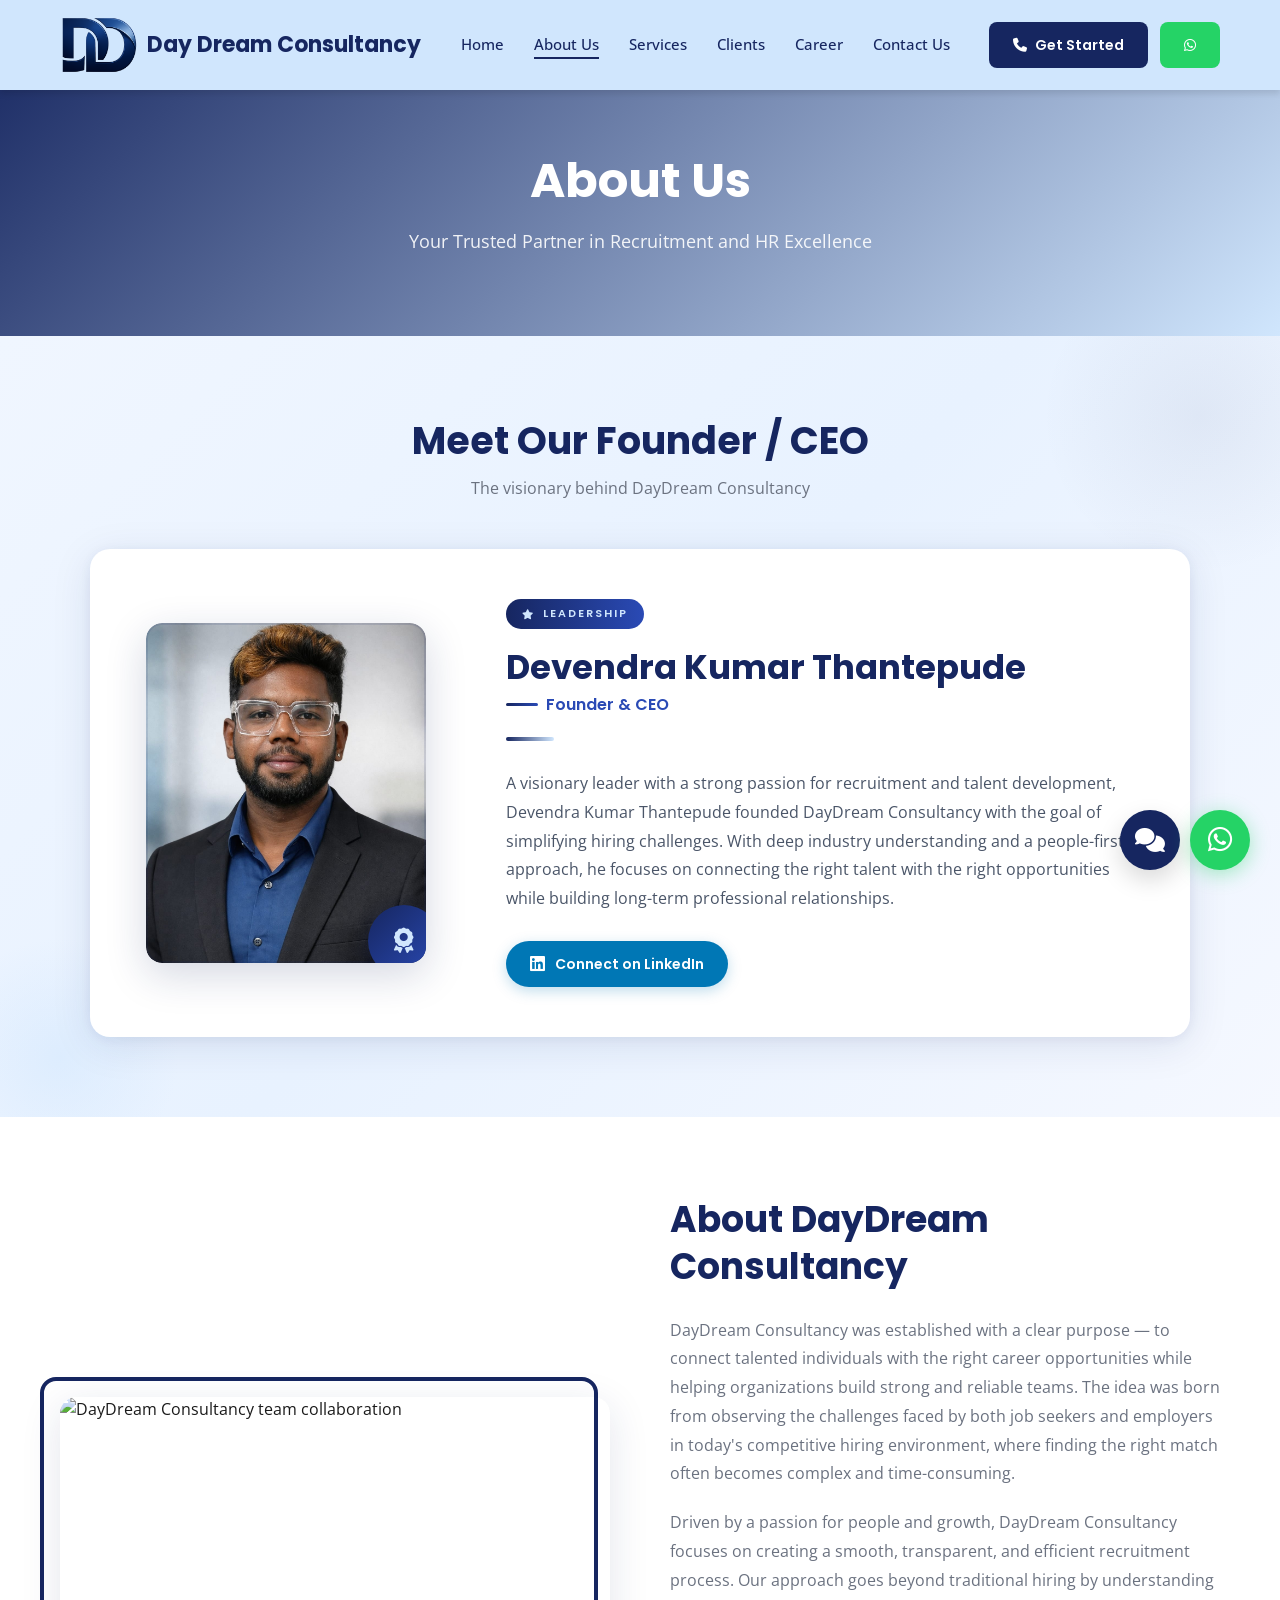
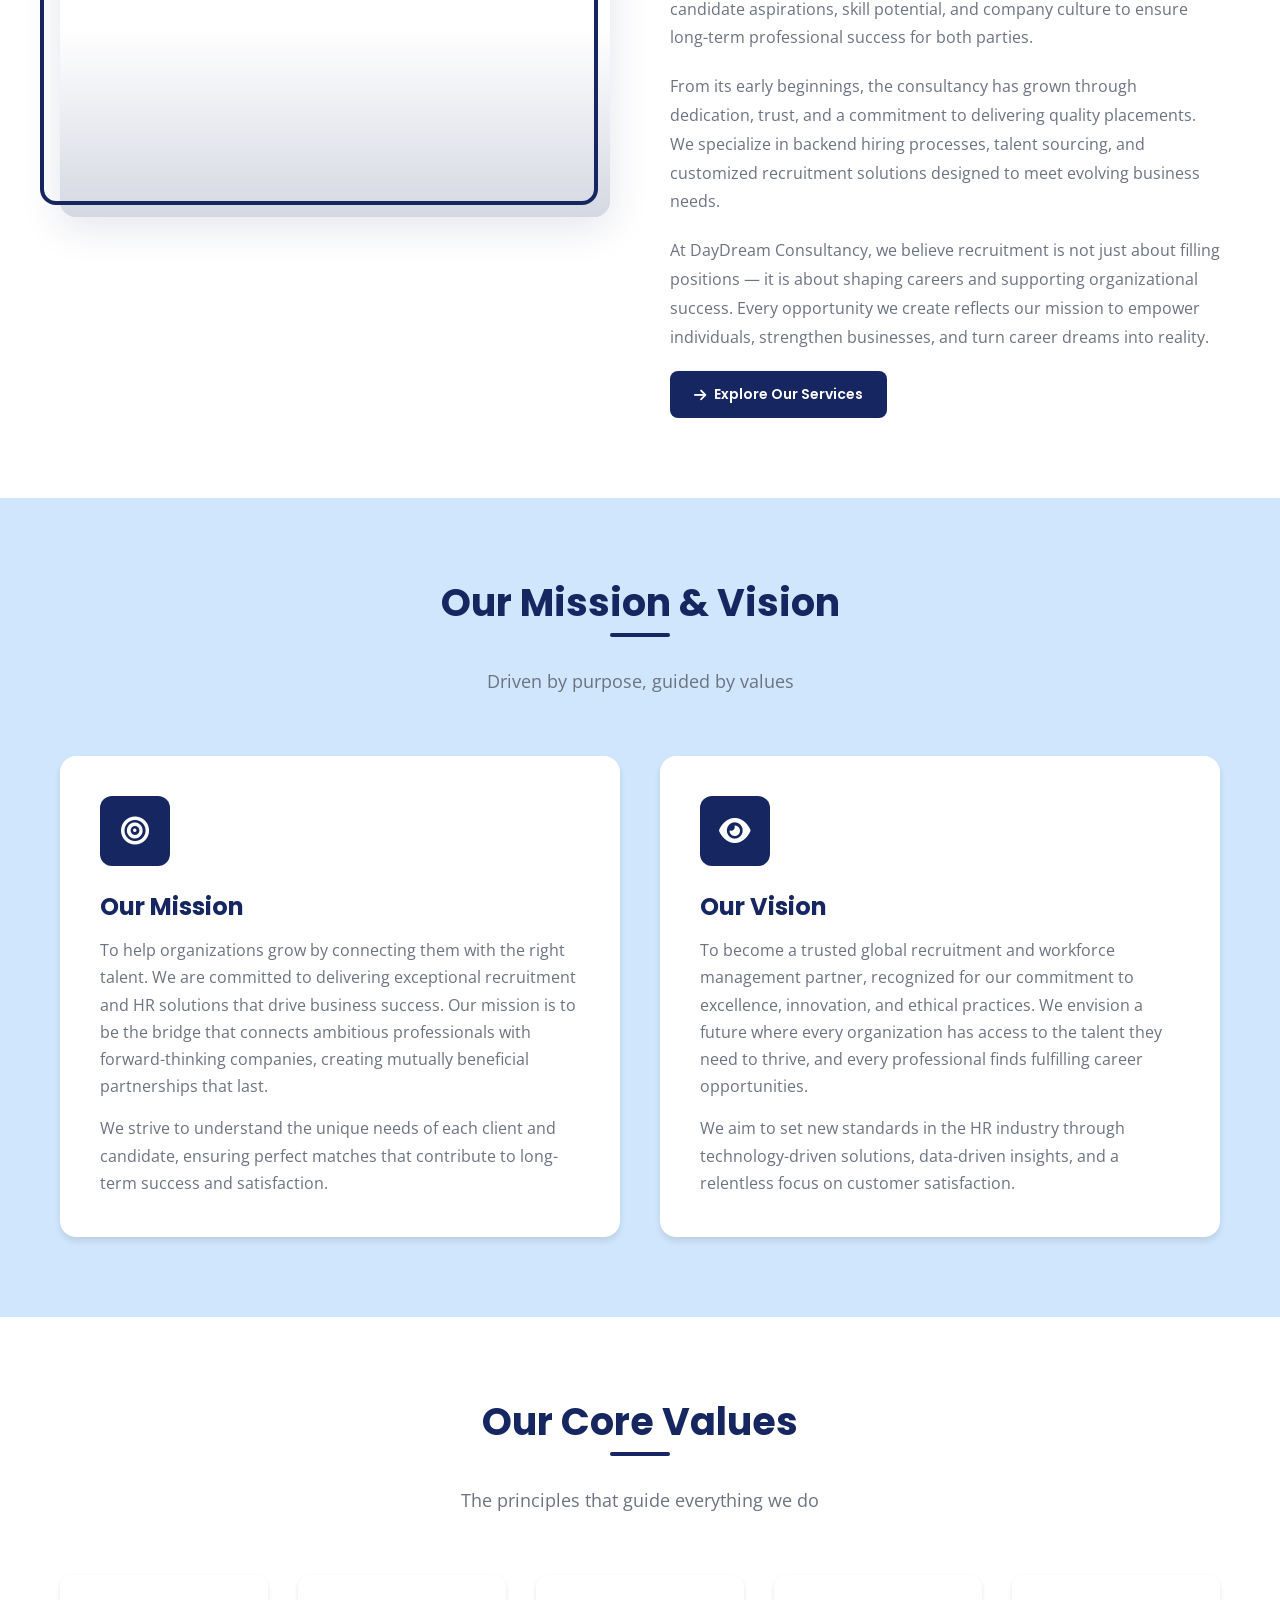
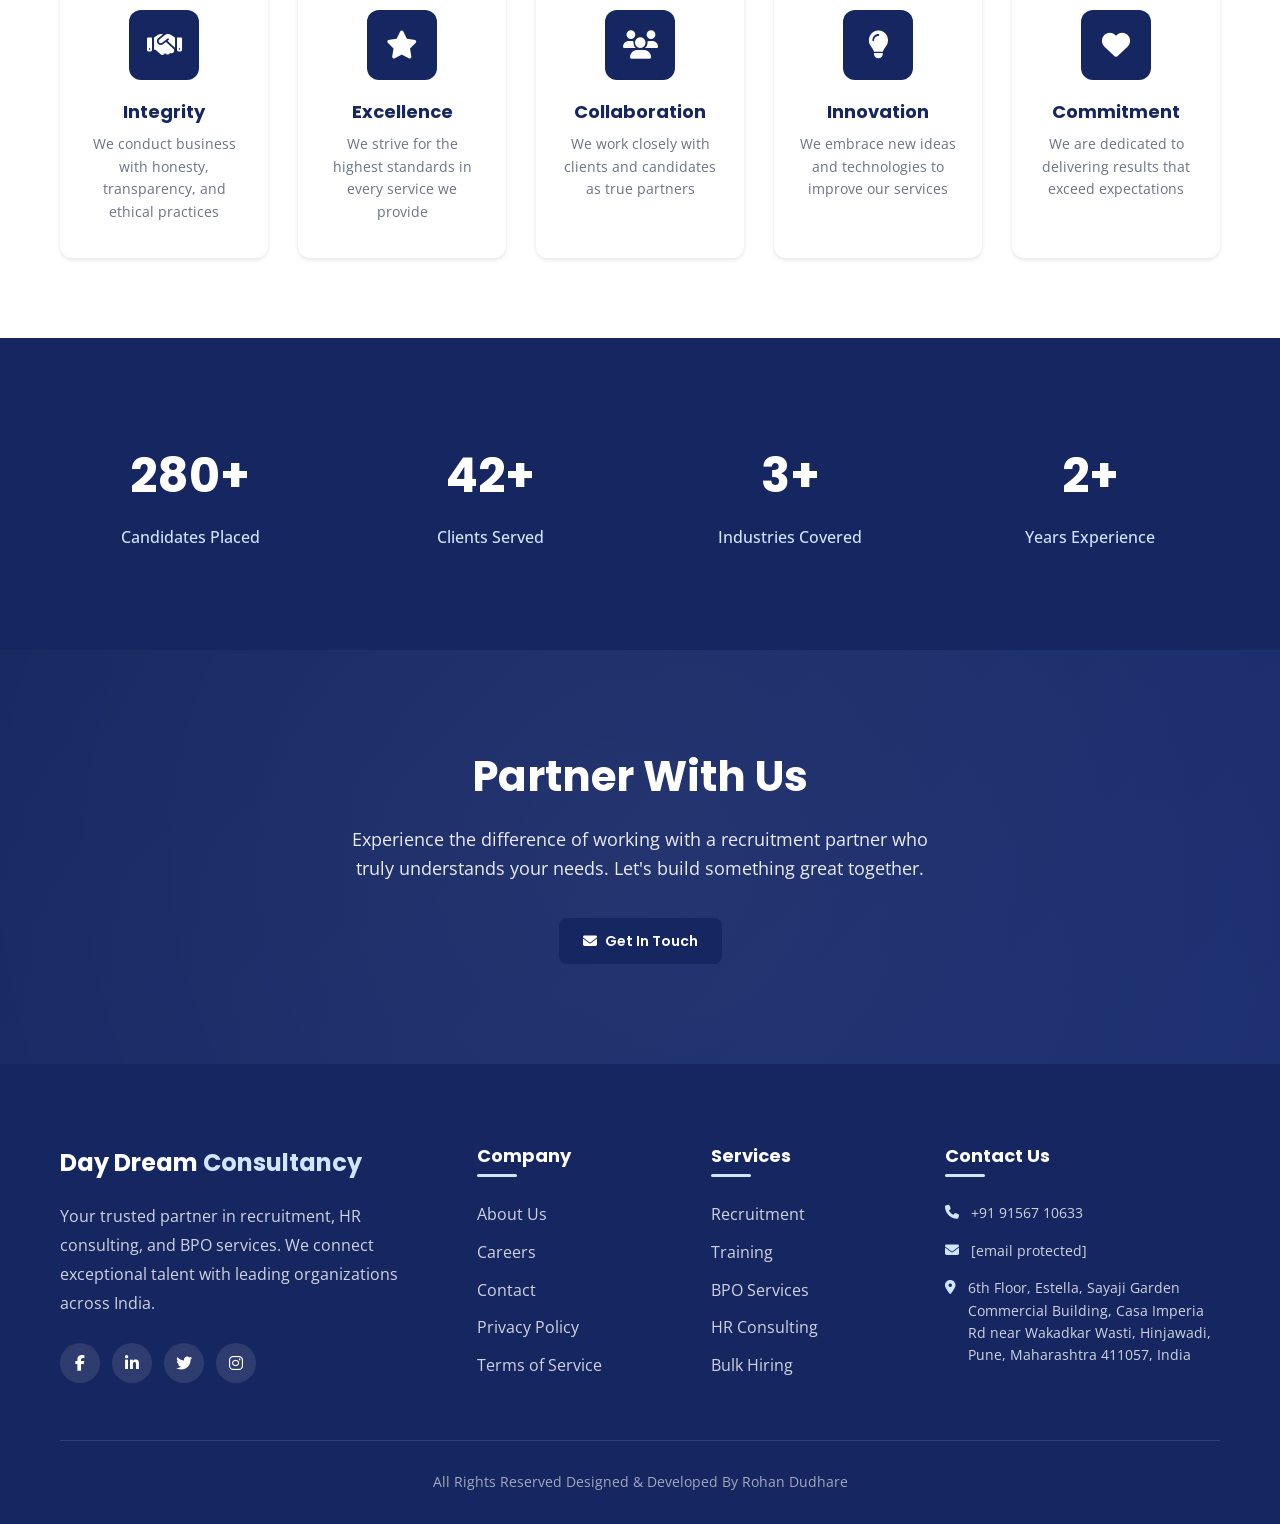
==== commit 71cf2a07: "Update footer copyright text - replace with 'All Rights Reserved Designed & D eveloped By Rohan Dudh" ====
--- a/about.html
+++ b/about.html
@@ -713,7 +713,7 @@
             </div>
             
             <div class="footer-bottom">
-                <p>&copy; 2026 Day Dream Consultancy. All rights reserved.</p>
+                <p>All Rights Reserved Designed & Developed By Rohan Dudhare</p>
             </div>
         </div>
     </footer>
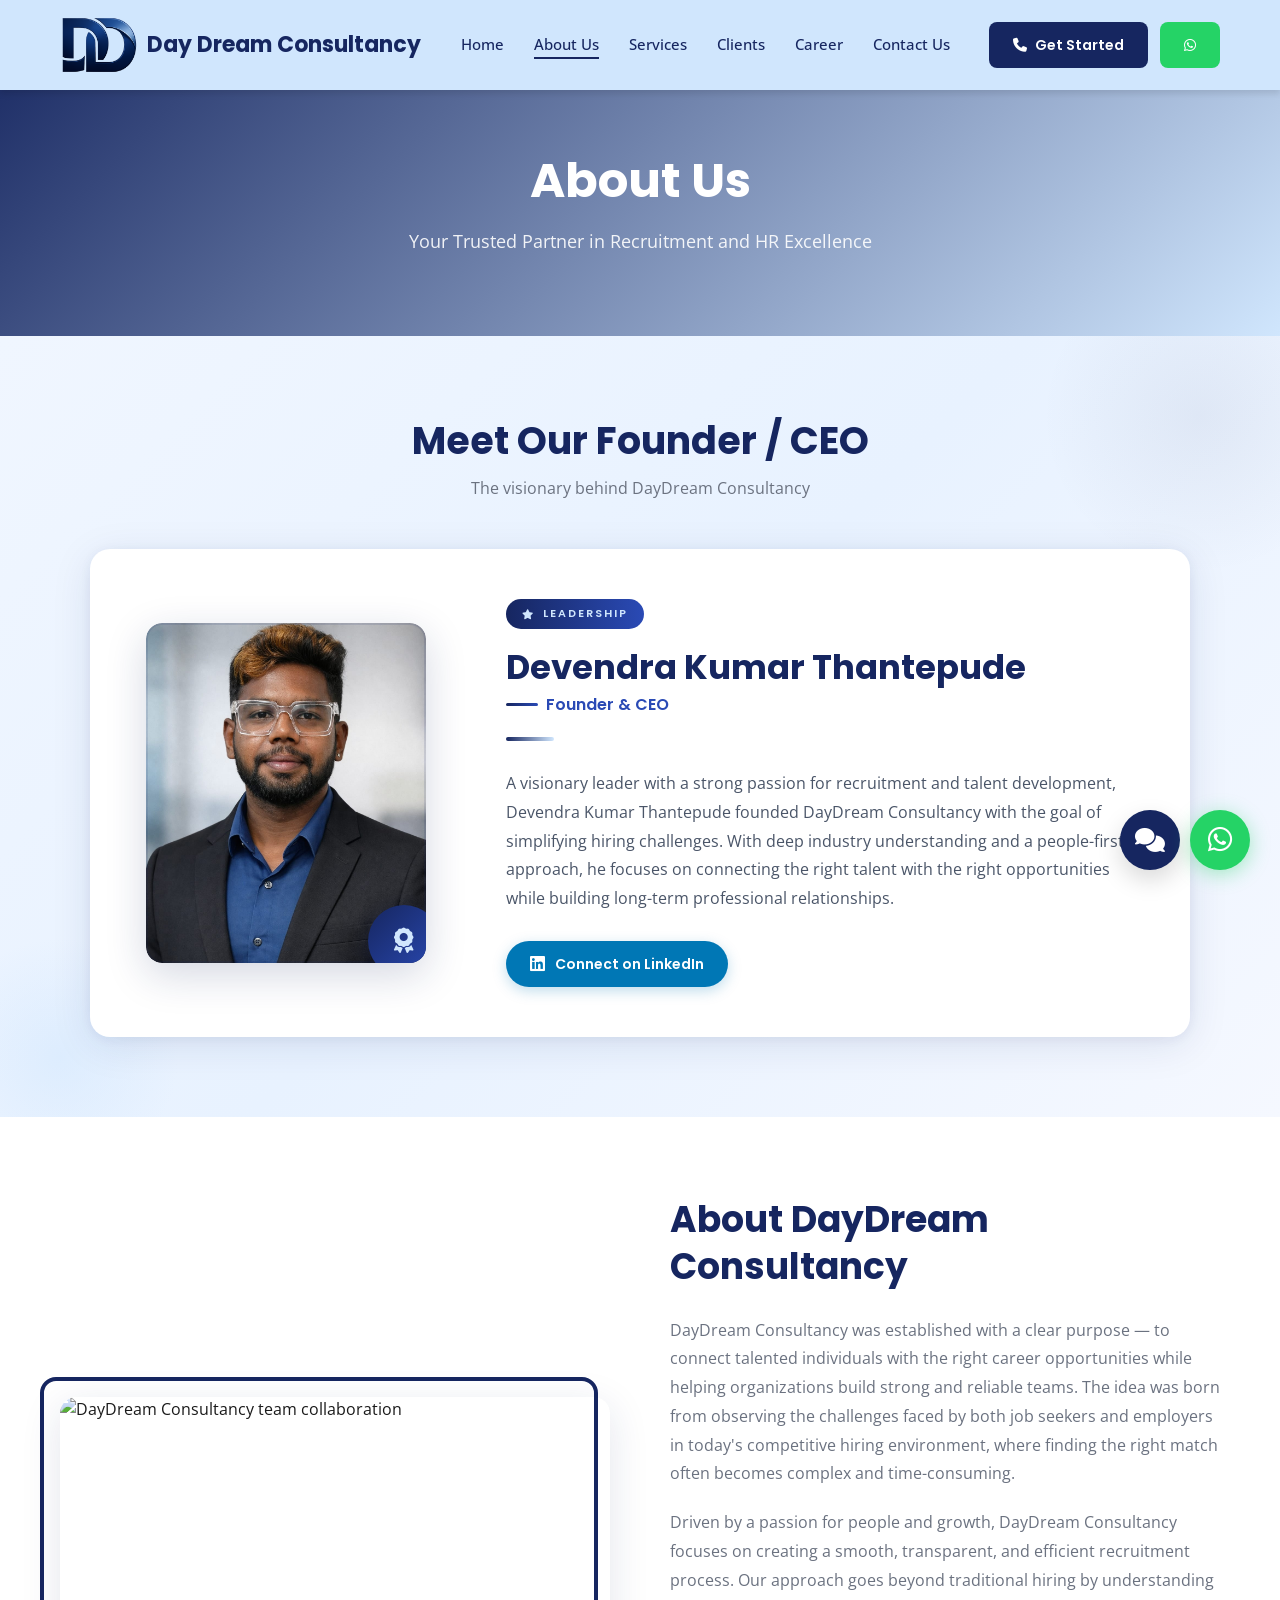
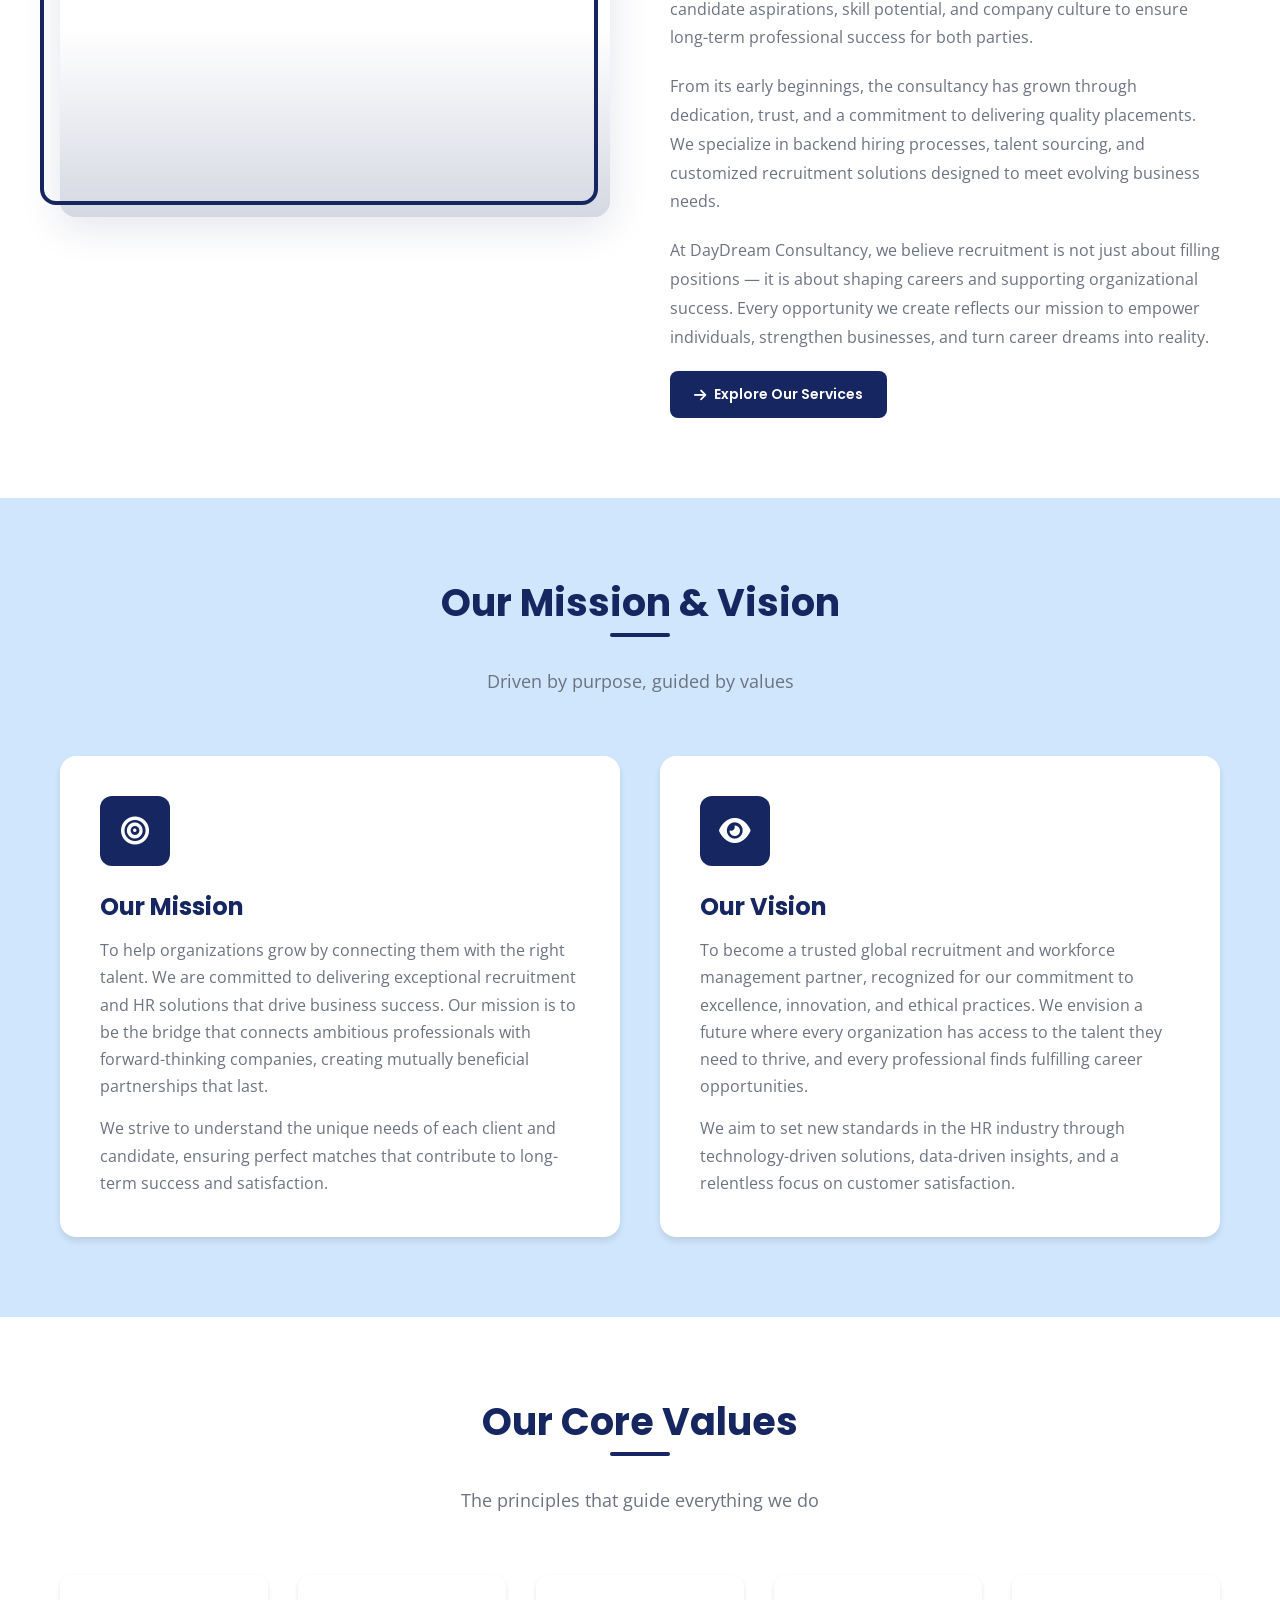
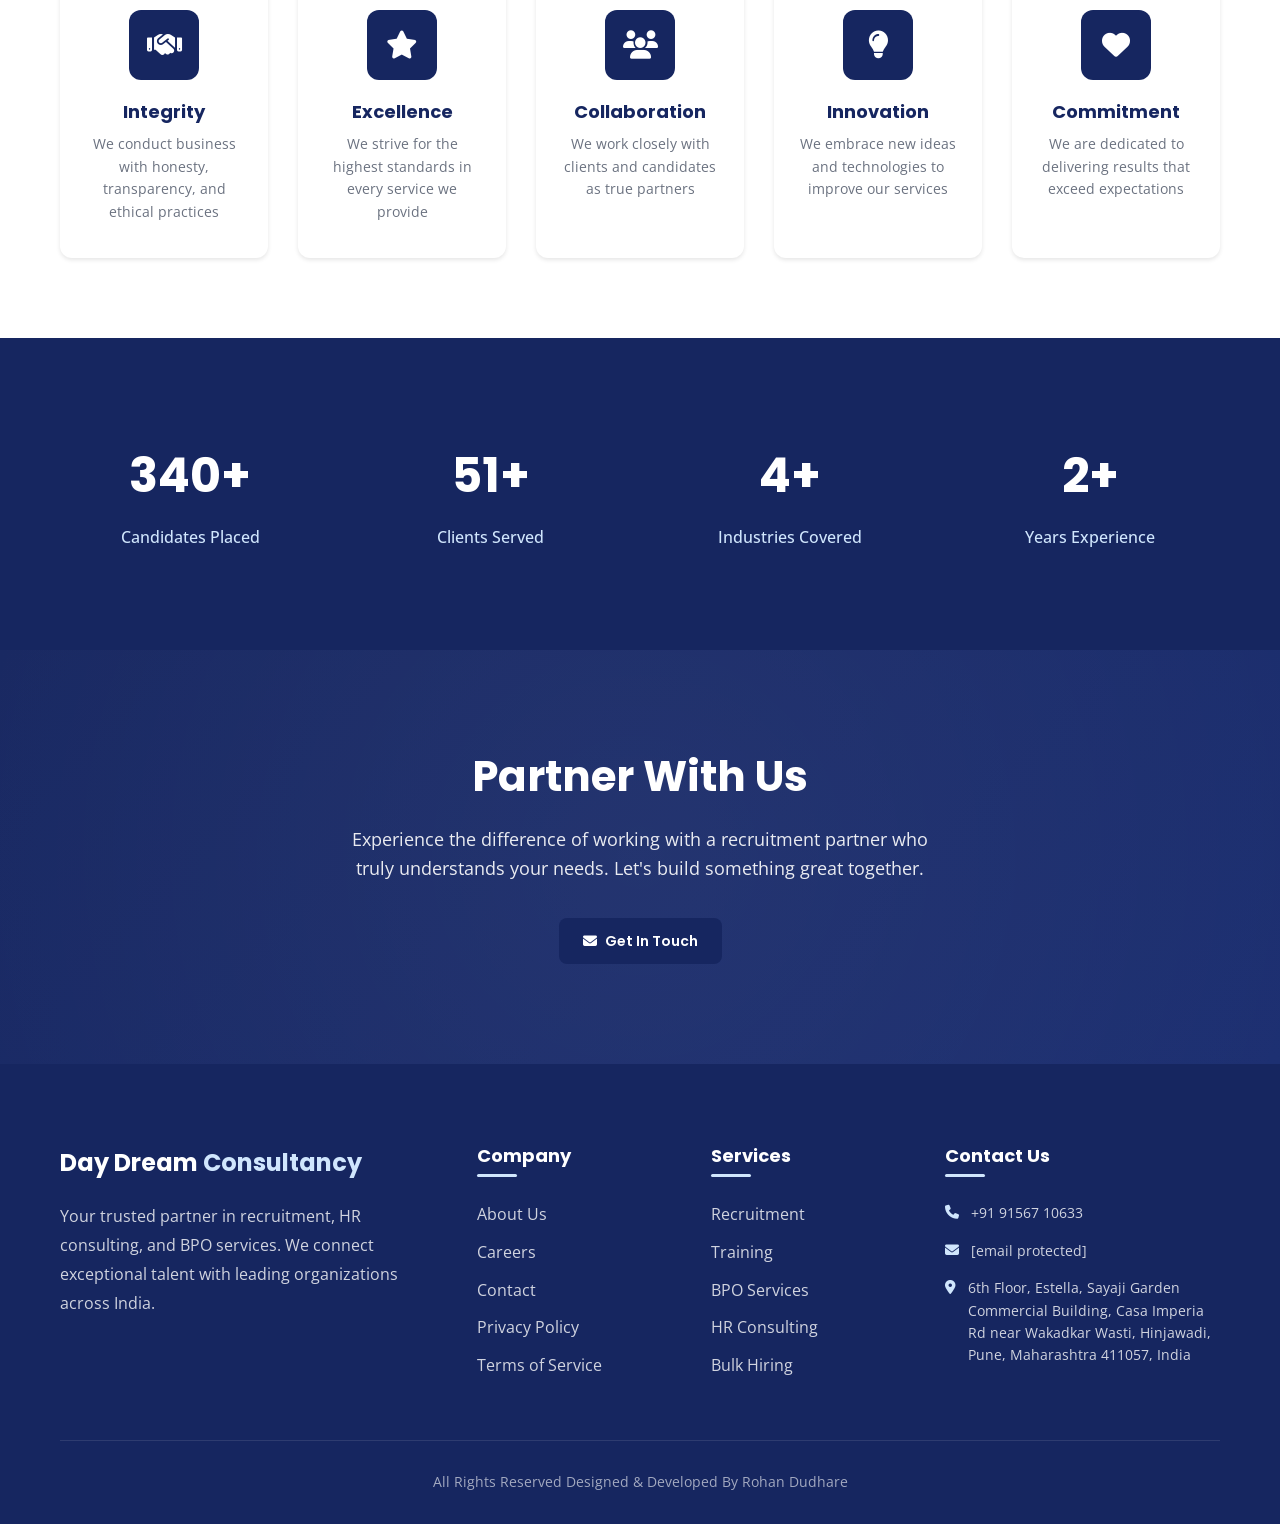
==== commit 1d8ed7e6: "Remove social media icons (Facebook, Twitter, Instagram, LinkedIn) from all pages" ====
--- a/about.html
+++ b/about.html
@@ -654,12 +654,6 @@
                         Your trusted partner in recruitment, HR consulting, and BPO services. 
                         We connect exceptional talent with leading organizations across India.
                     </p>
-                    <div class="footer-social">
-                        <a href="#" aria-label="Facebook"><i class="fab fa-facebook-f"></i></a>
-                        <a href="#" aria-label="LinkedIn"><i class="fab fa-linkedin-in"></i></a>
-                        <a href="#" aria-label="Twitter"><i class="fab fa-twitter"></i></a>
-                        <a href="#" aria-label="Instagram"><i class="fab fa-instagram"></i></a>
-                    </div>
                 </div>
                 
                 <!-- Quick Links -->
--- a/css/style.css
+++ b/css/style.css
@@ -24,6 +24,18 @@
     --shadow-xl: 0 20px 40px rgba(0, 0, 0, 0.2);
 }
 
+/* Performance Optimizations */
+@keyframes ripple {
+    to {
+        transform: scale(2);
+        opacity: 0;
+    }
+}
+
+@keyframes spin {
+    to { transform: rotate(360deg); }
+}
+
 /* Reset & Base Styles */
 * {
     margin: 0;
@@ -77,7 +89,7 @@
 }
 
 /* ============================================
-   Navigation Styles
+   Navigation Styles (Optimized)
    ============================================ */
 .navbar {
     position: fixed;
@@ -89,6 +101,7 @@
     padding: 15px 0;
     transition: var(--transition);
     box-shadow: var(--shadow-md);
+    will-change: padding, box-shadow;
 }
 
 .navbar.scrolled {
@@ -179,6 +192,7 @@
     transition: var(--transition);
     border: none;
     font-family: 'Poppins', sans-serif;
+    position: relative;
 }
 
 .btn-primary {
@@ -401,6 +415,7 @@
     transition: var(--transition);
     position: relative;
     overflow: hidden;
+    will-change: transform, box-shadow;
 }
 
 .service-card::before {
@@ -578,6 +593,7 @@
     display: flex;
     gap: 60px;
     animation: scroll 30s linear infinite;
+    will-change: transform;
 }
 
 .clients-slider:hover {
